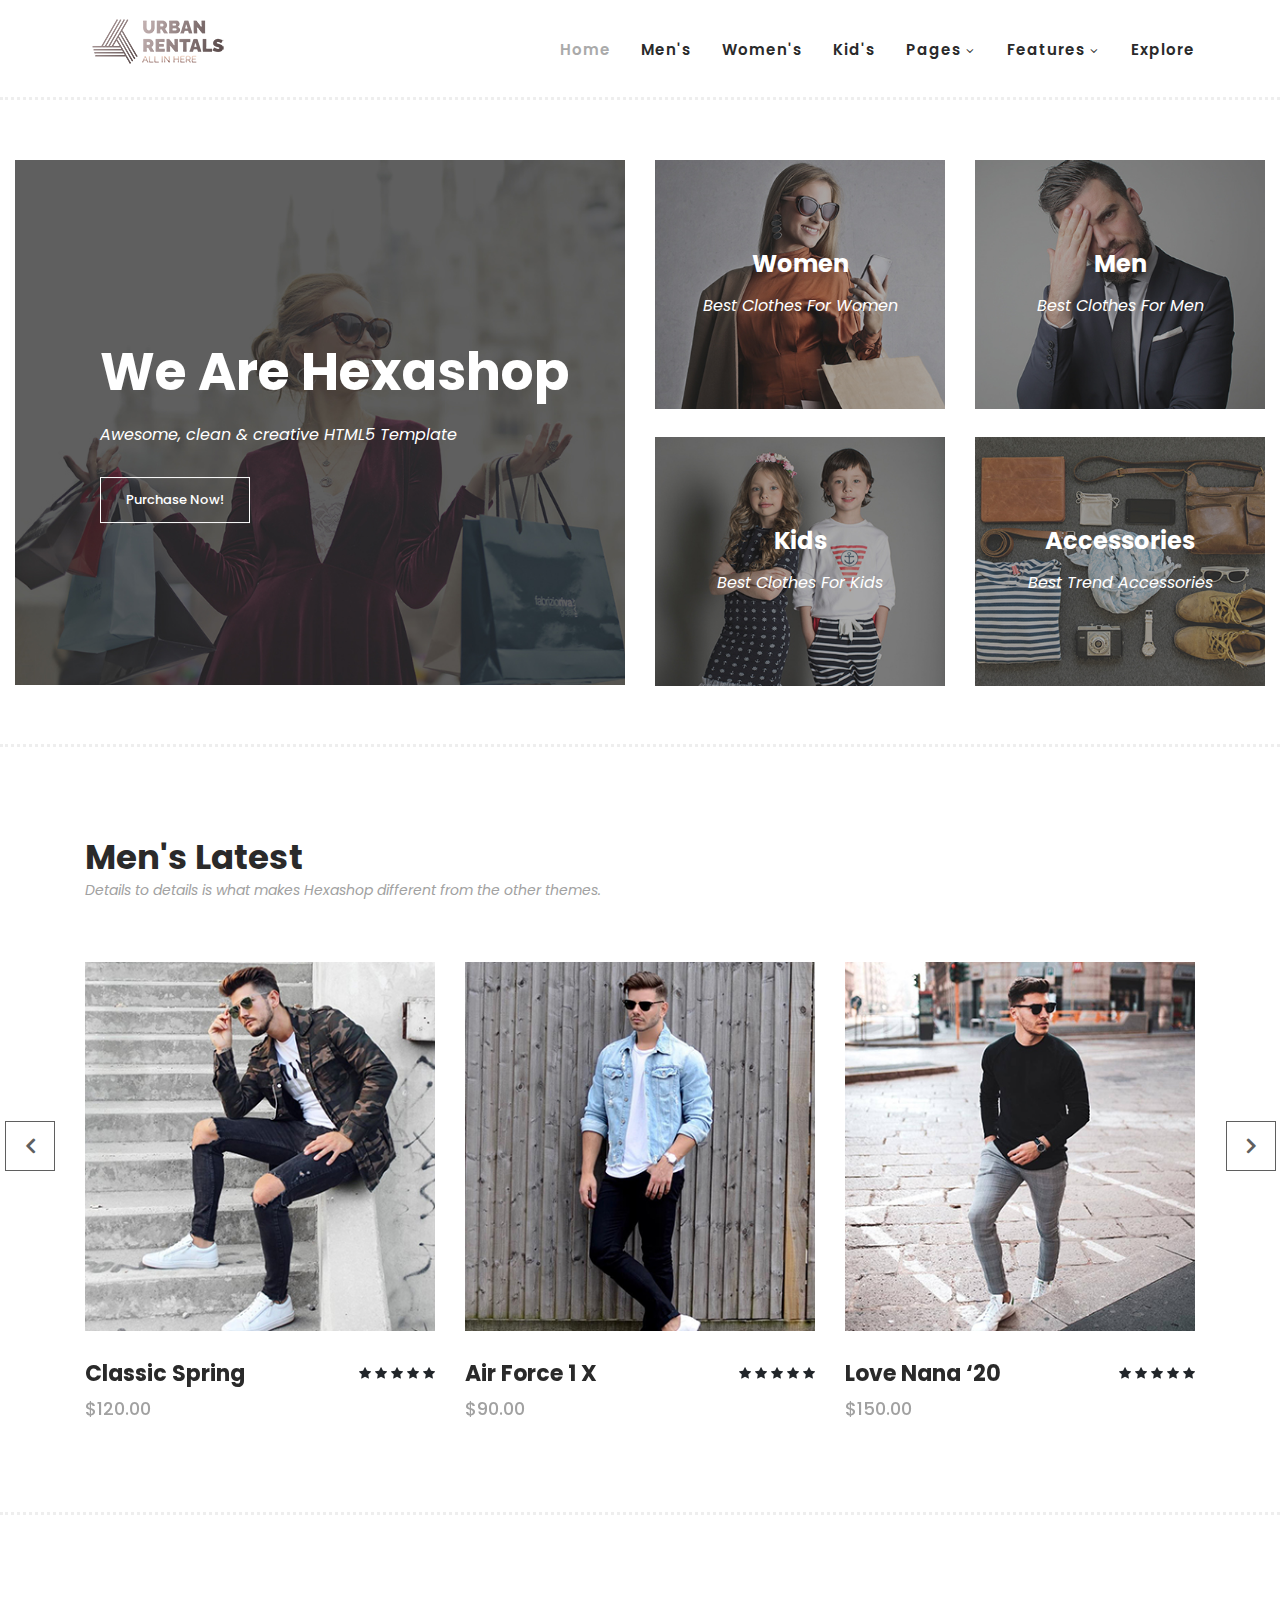
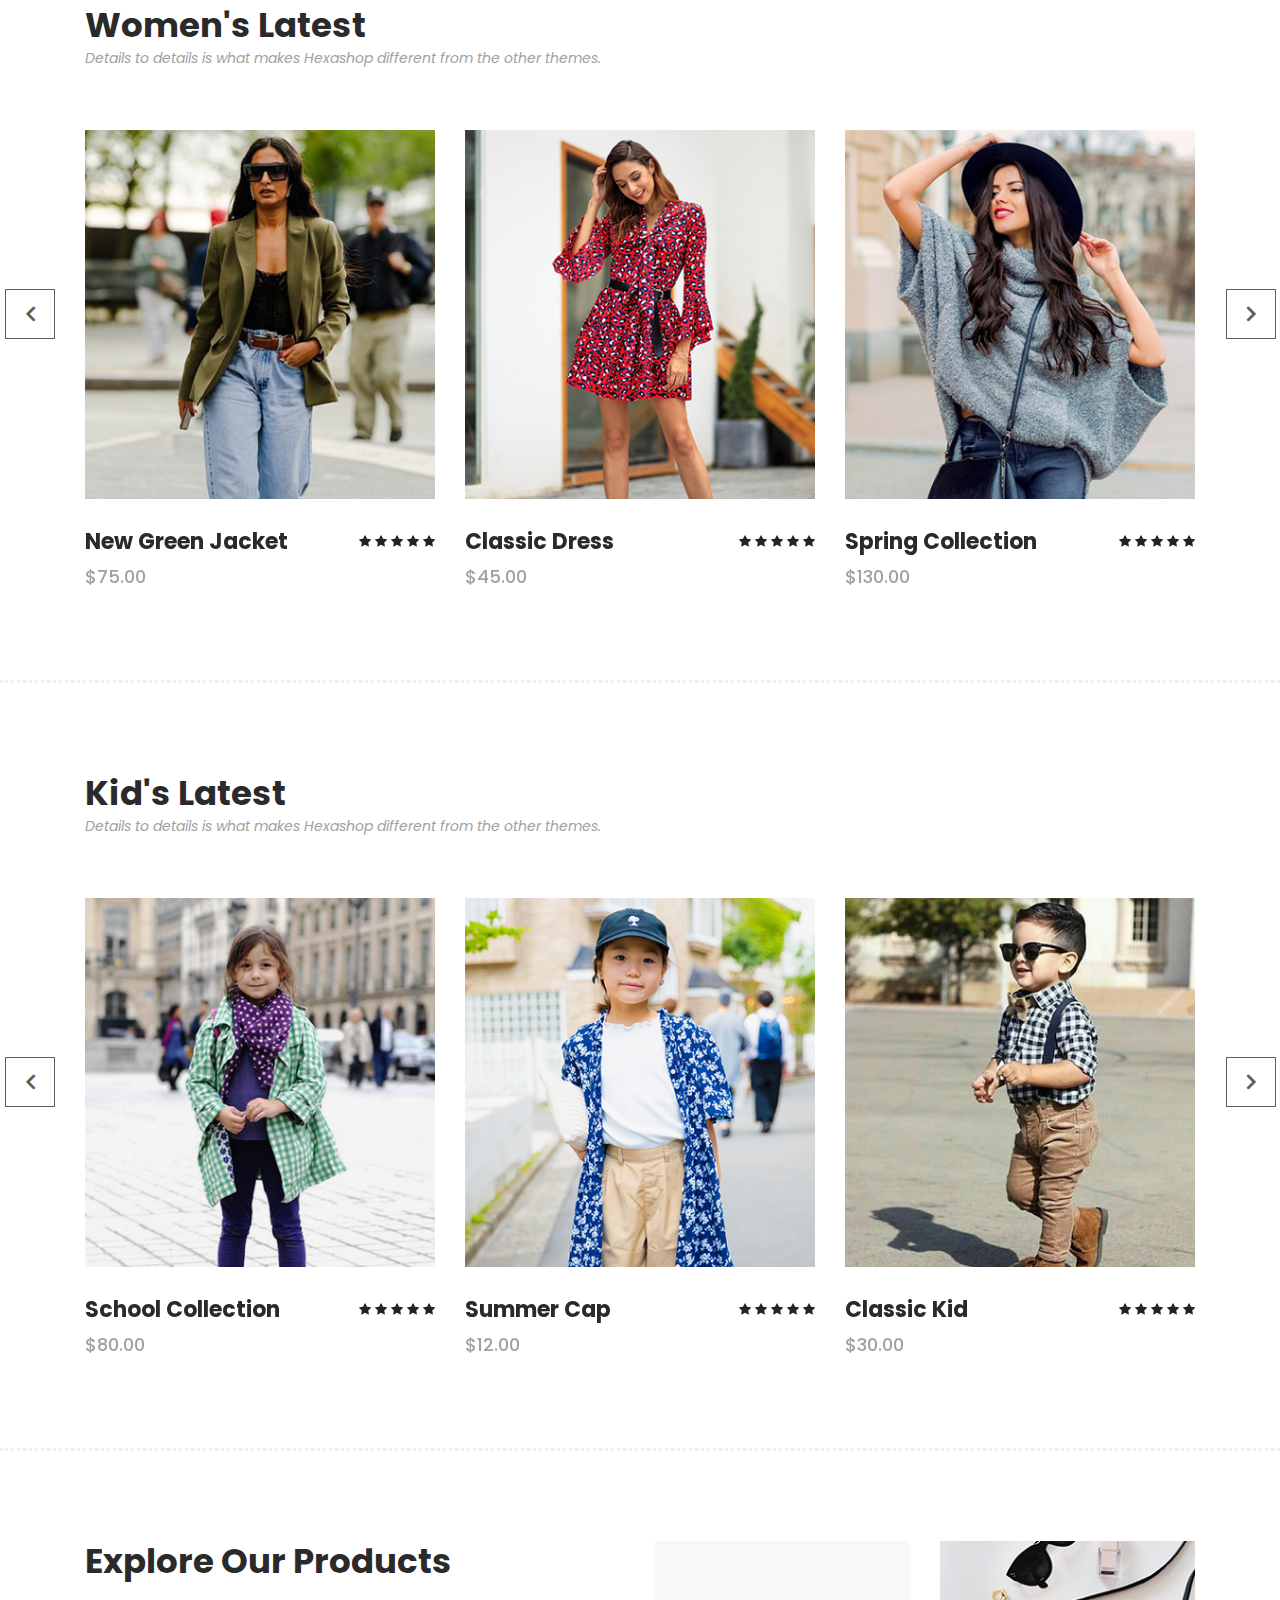
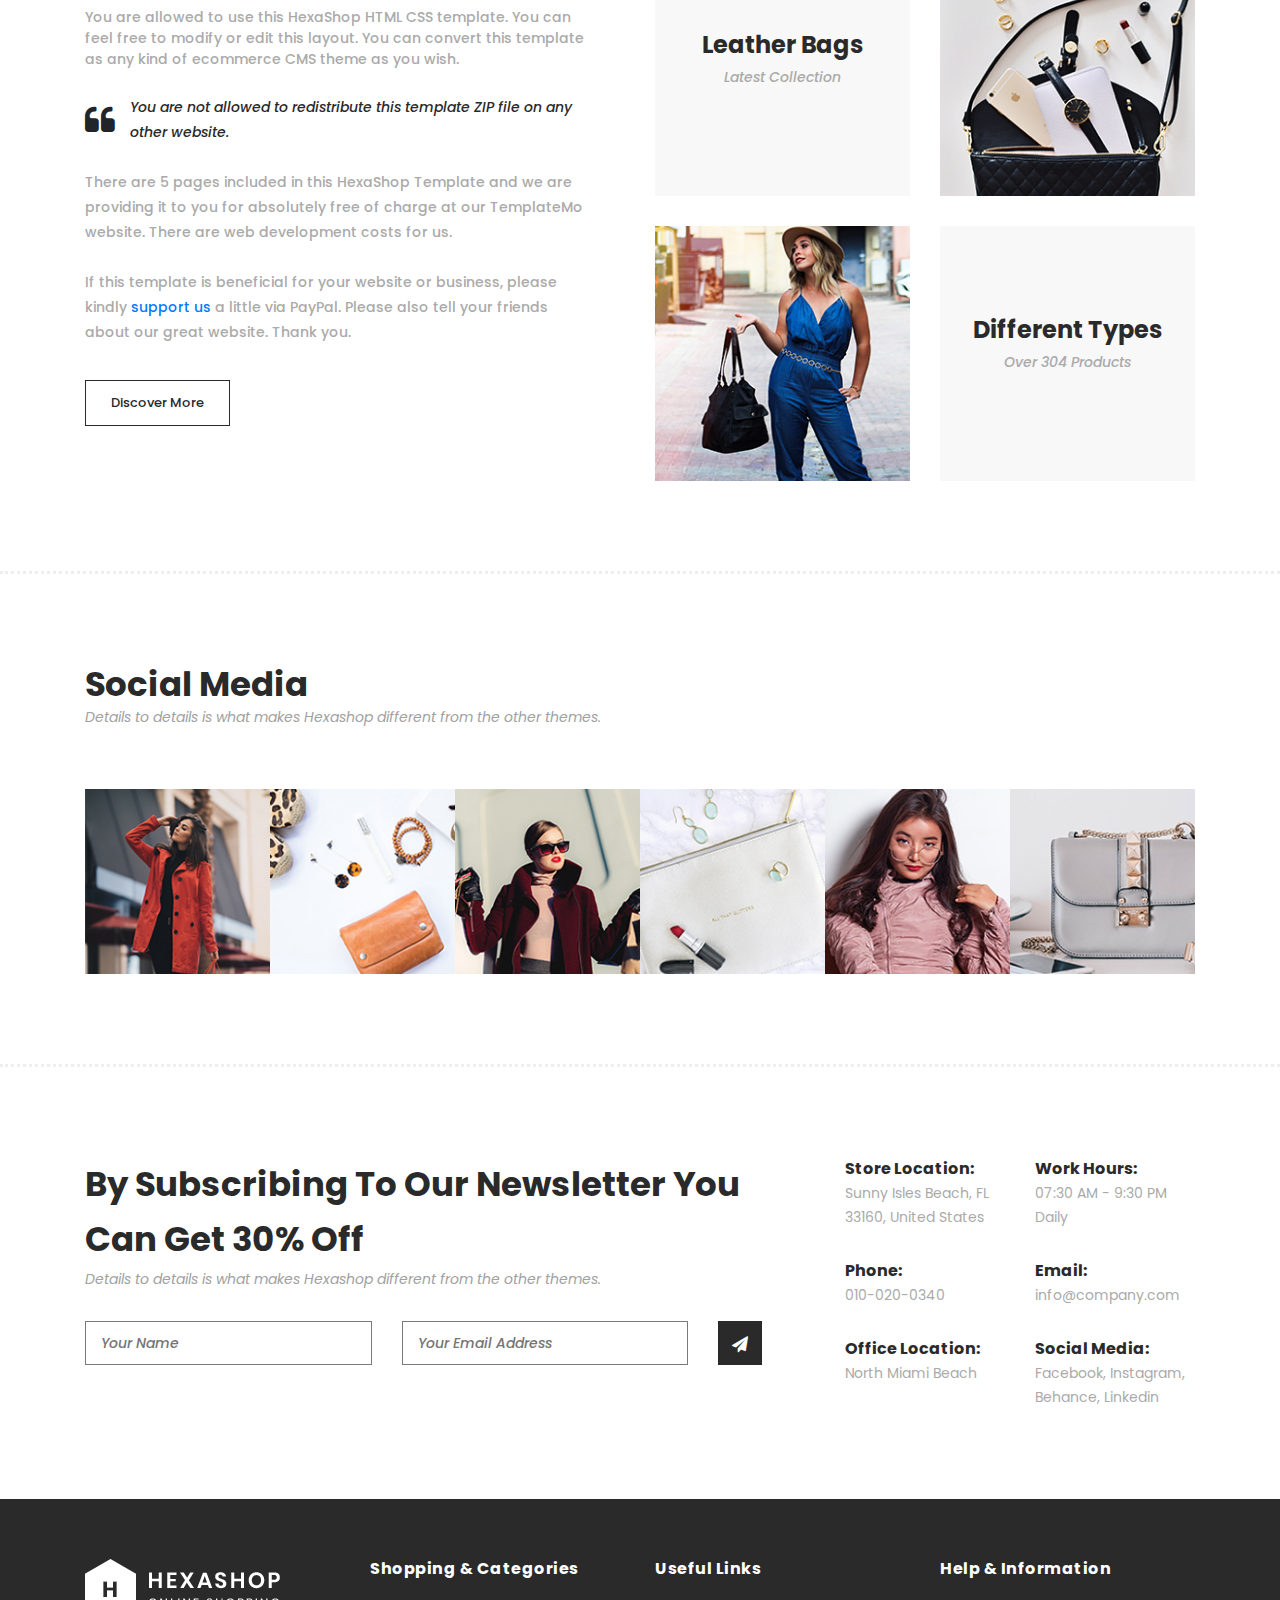
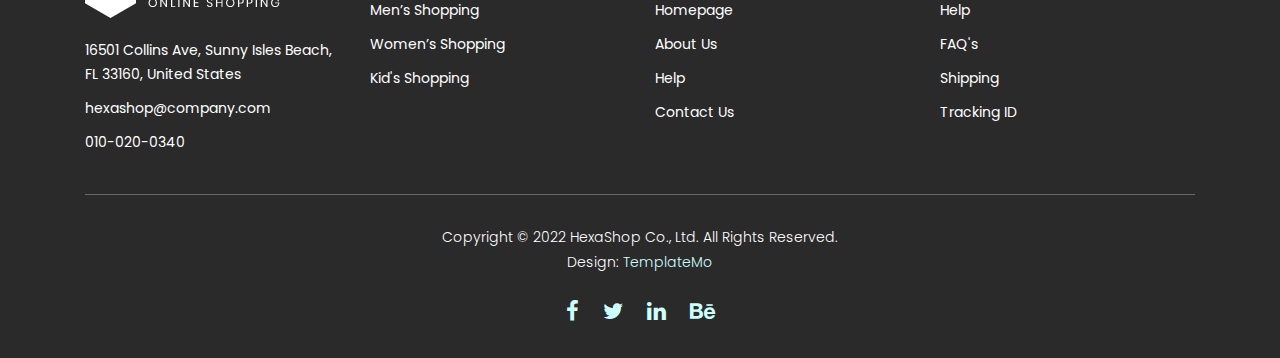
==== index.html @ 7f89513f "new file:   .vscode/settings.json 	new file:   about.html 	new file:   assets/css/bootstrap.min.css " ====
<!DOCTYPE html>
<html lang="en">

  <head>

    <meta charset="utf-8">
    <meta name="viewport" content="width=device-width, initial-scale=1, shrink-to-fit=no">
    <meta name="description" content="">
    <meta name="author" content="">
    <link href="https://fonts.googleapis.com/css?family=Poppins:100,200,300,400,500,600,700,800,900&display=swap" rel="stylesheet">

    <title>Hexashop Ecommerce HTML CSS Template</title>


    <!-- Additional CSS Files -->
    <link rel="stylesheet" type="text/css" href="assets/css/bootstrap.min.css">

    <link rel="stylesheet" type="text/css" href="assets/css/font-awesome.css">

    <link rel="stylesheet" href="assets/css/templatemo-hexashop.css">

    <link rel="stylesheet" href="assets/css/owl-carousel.css">

    <link rel="stylesheet" href="assets/css/lightbox.css">
<!--

TemplateMo 571 Hexashop

https://templatemo.com/tm-571-hexashop

-->
    </head>
    
    <body>
    
    <!-- ***** Preloader Start ***** -->
    <div id="preloader">
        <div class="jumper">
            <div></div>
            <div></div>
            <div></div>
        </div>
    </div>  
    <!-- ***** Preloader End ***** -->
    
    
    <!-- ***** Header Area Start ***** -->
    <header class="header-area header-sticky">
        <div class="container">
            <div class="row">
                <div class="col-12">
                    <nav class="main-nav">
                        <!-- ***** Logo Start ***** -->
                        <a href="index.html" class="logo">
                            <img src="assets/images/logo-png.png">
                        </a>
                        <!-- ***** Logo End ***** -->
                        <!-- ***** Menu Start ***** -->
                        <ul class="nav">
                            <li class="scroll-to-section"><a href="#top" class="active">Home</a></li>
                            <li class="scroll-to-section"><a href="#men">Men's</a></li>
                            <li class="scroll-to-section"><a href="#women">Women's</a></li>
                            <li class="scroll-to-section"><a href="#kids">Kid's</a></li>
                            <li class="submenu">
                                <a href="javascript:;">Pages</a>
                                <ul>
                                    <li><a href="about.html">About Us</a></li>
                                    <li><a href="products.html">Products</a></li>
                                    <li><a href="single-product.html">Single Product</a></li>
                                    <li><a href="contact.html">Contact Us</a></li>
                                </ul>
                            </li>
                            <li class="submenu">
                                <a href="javascript:;">Features</a>
                                <ul>
                                    <li><a href="#">Features Page 1</a></li>
                                    <li><a href="#">Features Page 2</a></li>
                                    <li><a href="#">Features Page 3</a></li>
                                    <li><a rel="nofollow" href="https://templatemo.com/page/4" target="_blank">Template Page 4</a></li>
                                </ul>
                            </li>
                            <li class="scroll-to-section"><a href="#explore">Explore</a></li>
                        </ul>        
                        <a class='menu-trigger'>
                            <span>Menu</span>
                        </a>
                        <!-- ***** Menu End ***** -->
                    </nav>
                </div>
            </div>
        </div>
    </header>
    <!-- ***** Header Area End ***** -->

    <!-- ***** Main Banner Area Start ***** -->
    <div class="main-banner" id="top">
        <div class="container-fluid">
            <div class="row">
                <div class="col-lg-6">
                    <div class="left-content">
                        <div class="thumb">
                            <div class="inner-content">
                                <h4>We Are Hexashop</h4>
                                <span>Awesome, clean &amp; creative HTML5 Template</span>
                                <div class="main-border-button">
                                    <a href="#">Purchase Now!</a>
                                </div>
                            </div>
                            <img src="assets/images/left-banner-image.jpg" alt="">
                        </div>
                    </div>
                </div>
                <div class="col-lg-6">
                    <div class="right-content">
                        <div class="row">
                            <div class="col-lg-6">
                                <div class="right-first-image">
                                    <div class="thumb">
                                        <div class="inner-content">
                                            <h4>Women</h4>
                                            <span>Best Clothes For Women</span>
                                        </div>
                                        <div class="hover-content">
                                            <div class="inner">
                                                <h4>Women</h4>
                                                <p>Lorem ipsum dolor sit amet, conservisii ctetur adipiscing elit incid.</p>
                                                <div class="main-border-button">
                                                    <a href="#">Discover More</a>
                                                </div>
                                            </div>
                                        </div>
                                        <img src="assets/images/baner-right-image-01.jpg">
                                    </div>
                                </div>
                            </div>
                            <div class="col-lg-6">
                                <div class="right-first-image">
                                    <div class="thumb">
                                        <div class="inner-content">
                                            <h4>Men</h4>
                                            <span>Best Clothes For Men</span>
                                        </div>
                                        <div class="hover-content">
                                            <div class="inner">
                                                <h4>Men</h4>
                                                <p>Lorem ipsum dolor sit amet, conservisii ctetur adipiscing elit incid.</p>
                                                <div class="main-border-button">
                                                    <a href="#">Discover More</a>
                                                </div>
                                            </div>
                                        </div>
                                        <img src="assets/images/baner-right-image-02.jpg">
                                    </div>
                                </div>
                            </div>
                            <div class="col-lg-6">
                                <div class="right-first-image">
                                    <div class="thumb">
                                        <div class="inner-content">
                                            <h4>Kids</h4>
                                            <span>Best Clothes For Kids</span>
                                        </div>
                                        <div class="hover-content">
                                            <div class="inner">
                                                <h4>Kids</h4>
                                                <p>Lorem ipsum dolor sit amet, conservisii ctetur adipiscing elit incid.</p>
                                                <div class="main-border-button">
                                                    <a href="#">Discover More</a>
                                                </div>
                                            </div>
                                        </div>
                                        <img src="assets/images/baner-right-image-03.jpg">
                                    </div>
                                </div>
                            </div>
                            <div class="col-lg-6">
                                <div class="right-first-image">
                                    <div class="thumb">
                                        <div class="inner-content">
                                            <h4>Accessories</h4>
                                            <span>Best Trend Accessories</span>
                                        </div>
                                        <div class="hover-content">
                                            <div class="inner">
                                                <h4>Accessories</h4>
                                                <p>Lorem ipsum dolor sit amet, conservisii ctetur adipiscing elit incid.</p>
                                                <div class="main-border-button">
                                                    <a href="#">Discover More</a>
                                                </div>
                                            </div>
                                        </div>
                                        <img src="assets/images/baner-right-image-04.jpg">
                                    </div>
                                </div>
                            </div>
                        </div>
                    </div>
                </div>
            </div>
        </div>
    </div>
    <!-- ***** Main Banner Area End ***** -->

    <!-- ***** Men Area Starts ***** -->
    <section class="section" id="men">
        <div class="container">
            <div class="row">
                <div class="col-lg-6">
                    <div class="section-heading">
                        <h2>Men's Latest</h2>
                        <span>Details to details is what makes Hexashop different from the other themes.</span>
                    </div>
                </div>
            </div>
        </div>
        <div class="container">
            <div class="row">
                <div class="col-lg-12">
                    <div class="men-item-carousel">
                        <div class="owl-men-item owl-carousel">
                            <div class="item">
                                <div class="thumb">
                                    <div class="hover-content">
                                        <ul>
                                            <li><a href="single-product.html"><i class="fa fa-eye"></i></a></li>
                                            <li><a href="single-product.html"><i class="fa fa-star"></i></a></li>
                                            <li><a href="single-product.html"><i class="fa fa-shopping-cart"></i></a></li>
                                        </ul>
                                    </div>
                                    <img src="assets/images/men-01.jpg" alt="">
                                </div>
                                <div class="down-content">
                                    <h4>Classic Spring</h4>
                                    <span>$120.00</span>
                                    <ul class="stars">
                                        <li><i class="fa fa-star"></i></li>
                                        <li><i class="fa fa-star"></i></li>
                                        <li><i class="fa fa-star"></i></li>
                                        <li><i class="fa fa-star"></i></li>
                                        <li><i class="fa fa-star"></i></li>
                                    </ul>
                                </div>
                            </div>
                            <div class="item">
                                <div class="thumb">
                                    <div class="hover-content">
                                        <ul>
                                            <li><a href="single-product.html"><i class="fa fa-eye"></i></a></li>
                                            <li><a href="single-product.html"><i class="fa fa-star"></i></a></li>
                                            <li><a href="single-product.html"><i class="fa fa-shopping-cart"></i></a></li>
                                        </ul>
                                    </div>
                                    <img src="assets/images/men-02.jpg" alt="">
                                </div>
                                <div class="down-content">
                                    <h4>Air Force 1 X</h4>
                                    <span>$90.00</span>
                                    <ul class="stars">
                                        <li><i class="fa fa-star"></i></li>
                                        <li><i class="fa fa-star"></i></li>
                                        <li><i class="fa fa-star"></i></li>
                                        <li><i class="fa fa-star"></i></li>
                                        <li><i class="fa fa-star"></i></li>
                                    </ul>
                                </div>
                            </div>
                            <div class="item">
                                <div class="thumb">
                                    <div class="hover-content">
                                        <ul>
                                            <li><a href="single-product.html"><i class="fa fa-eye"></i></a></li>
                                            <li><a href="single-product.html"><i class="fa fa-star"></i></a></li>
                                            <li><a href="single-product.html"><i class="fa fa-shopping-cart"></i></a></li>
                                        </ul>
                                    </div>
                                    <img src="assets/images/men-03.jpg" alt="">
                                </div>
                                <div class="down-content">
                                    <h4>Love Nana ‘20</h4>
                                    <span>$150.00</span>
                                    <ul class="stars">
                                        <li><i class="fa fa-star"></i></li>
                                        <li><i class="fa fa-star"></i></li>
                                        <li><i class="fa fa-star"></i></li>
                                        <li><i class="fa fa-star"></i></li>
                                        <li><i class="fa fa-star"></i></li>
                                    </ul>
                                </div>
                            </div>
                            <div class="item">
                                <div class="thumb">
                                    <div class="hover-content">
                                        <ul>
                                            <li><a href="single-product.html"><i class="fa fa-eye"></i></a></li>
                                            <li><a href="single-product.html"><i class="fa fa-star"></i></a></li>
                                            <li><a href="single-product.html"><i class="fa fa-shopping-cart"></i></a></li>
                                        </ul>
                                    </div>
                                    <img src="assets/images/men-01.jpg" alt="">
                                </div>
                                <div class="down-content">
                                    <h4>Classic Spring</h4>
                                    <span>$120.00</span>
                                    <ul class="stars">
                                        <li><i class="fa fa-star"></i></li>
                                        <li><i class="fa fa-star"></i></li>
                                        <li><i class="fa fa-star"></i></li>
                                        <li><i class="fa fa-star"></i></li>
                                        <li><i class="fa fa-star"></i></li>
                                    </ul>
                                </div>
                            </div>
                        </div>
                    </div>
                </div>
            </div>
        </div>
    </section>
    <!-- ***** Men Area Ends ***** -->

    <!-- ***** Women Area Starts ***** -->
    <section class="section" id="women">
        <div class="container">
            <div class="row">
                <div class="col-lg-6">
                    <div class="section-heading">
                        <h2>Women's Latest</h2>
                        <span>Details to details is what makes Hexashop different from the other themes.</span>
                    </div>
                </div>
            </div>
        </div>
        <div class="container">
            <div class="row">
                <div class="col-lg-12">
                    <div class="women-item-carousel">
                        <div class="owl-women-item owl-carousel">
                            <div class="item">
                                <div class="thumb">
                                    <div class="hover-content">
                                        <ul>
                                            <li><a href="single-product.html"><i class="fa fa-eye"></i></a></li>
                                            <li><a href="single-product.html"><i class="fa fa-star"></i></a></li>
                                            <li><a href="single-product.html"><i class="fa fa-shopping-cart"></i></a></li>
                                        </ul>
                                    </div>
                                    <img src="assets/images/women-01.jpg" alt="">
                                </div>
                                <div class="down-content">
                                    <h4>New Green Jacket</h4>
                                    <span>$75.00</span>
                                    <ul class="stars">
                                        <li><i class="fa fa-star"></i></li>
                                        <li><i class="fa fa-star"></i></li>
                                        <li><i class="fa fa-star"></i></li>
                                        <li><i class="fa fa-star"></i></li>
                                        <li><i class="fa fa-star"></i></li>
                                    </ul>
                                </div>
                            </div>
                            <div class="item">
                                <div class="thumb">
                                    <div class="hover-content">
                                        <ul>
                                            <li><a href="single-product.html"><i class="fa fa-eye"></i></a></li>
                                            <li><a href="single-product.html"><i class="fa fa-star"></i></a></li>
                                            <li><a href="single-product.html"><i class="fa fa-shopping-cart"></i></a></li>
                                        </ul>
                                    </div>
                                    <img src="assets/images/women-02.jpg" alt="">
                                </div>
                                <div class="down-content">
                                    <h4>Classic Dress</h4>
                                    <span>$45.00</span>
                                    <ul class="stars">
                                        <li><i class="fa fa-star"></i></li>
                                        <li><i class="fa fa-star"></i></li>
                                        <li><i class="fa fa-star"></i></li>
                                        <li><i class="fa fa-star"></i></li>
                                        <li><i class="fa fa-star"></i></li>
                                    </ul>
                                </div>
                            </div>
                            <div class="item">
                                <div class="thumb">
                                    <div class="hover-content">
                                        <ul>
                                            <li><a href="single-product.html"><i class="fa fa-eye"></i></a></li>
                                            <li><a href="single-product.html"><i class="fa fa-star"></i></a></li>
                                            <li><a href="single-product.html"><i class="fa fa-shopping-cart"></i></a></li>
                                        </ul>
                                    </div>
                                    <img src="assets/images/women-03.jpg" alt="">
                                </div>
                                <div class="down-content">
                                    <h4>Spring Collection</h4>
                                    <span>$130.00</span>
                                    <ul class="stars">
                                        <li><i class="fa fa-star"></i></li>
                                        <li><i class="fa fa-star"></i></li>
                                        <li><i class="fa fa-star"></i></li>
                                        <li><i class="fa fa-star"></i></li>
                                        <li><i class="fa fa-star"></i></li>
                                    </ul>
                                </div>
                            </div>
                            <div class="item">
                                <div class="thumb">
                                    <div class="hover-content">
                                        <ul>
                                            <li><a href="single-product.html"><i class="fa fa-eye"></i></a></li>
                                            <li><a href="single-product.html"><i class="fa fa-star"></i></a></li>
                                            <li><a href="single-product.html"><i class="fa fa-shopping-cart"></i></a></li>
                                        </ul>
                                    </div>
                                    <img src="assets/images/women-01.jpg" alt="">
                                </div>
                                <div class="down-content">
                                    <h4>Classic Spring</h4>
                                    <span>$120.00</span>
                                    <ul class="stars">
                                        <li><i class="fa fa-star"></i></li>
                                        <li><i class="fa fa-star"></i></li>
                                        <li><i class="fa fa-star"></i></li>
                                        <li><i class="fa fa-star"></i></li>
                                        <li><i class="fa fa-star"></i></li>
                                    </ul>
                                </div>
                            </div>
                        </div>
                    </div>
                </div>
            </div>
        </div>
    </section>
    <!-- ***** Women Area Ends ***** -->

    <!-- ***** Kids Area Starts ***** -->
    <section class="section" id="kids">
        <div class="container">
            <div class="row">
                <div class="col-lg-6">
                    <div class="section-heading">
                        <h2>Kid's Latest</h2>
                        <span>Details to details is what makes Hexashop different from the other themes.</span>
                    </div>
                </div>
            </div>
        </div>
        <div class="container">
            <div class="row">
                <div class="col-lg-12">
                    <div class="kid-item-carousel">
                        <div class="owl-kid-item owl-carousel">
                            <div class="item">
                                <div class="thumb">
                                    <div class="hover-content">
                                        <ul>
                                            <li><a href="single-product.html"><i class="fa fa-eye"></i></a></li>
                                            <li><a href="single-product.html"><i class="fa fa-star"></i></a></li>
                                            <li><a href="single-product.html"><i class="fa fa-shopping-cart"></i></a></li>
                                        </ul>
                                    </div>
                                    <img src="assets/images/kid-01.jpg" alt="">
                                </div>
                                <div class="down-content">
                                    <h4>School Collection</h4>
                                    <span>$80.00</span>
                                    <ul class="stars">
                                        <li><i class="fa fa-star"></i></li>
                                        <li><i class="fa fa-star"></i></li>
                                        <li><i class="fa fa-star"></i></li>
                                        <li><i class="fa fa-star"></i></li>
                                        <li><i class="fa fa-star"></i></li>
                                    </ul>
                                </div>
                            </div>
                            <div class="item">
                                <div class="thumb">
                                    <div class="hover-content">
                                        <ul>
                                            <li><a href="single-product.html"><i class="fa fa-eye"></i></a></li>
                                            <li><a href="single-product.html"><i class="fa fa-star"></i></a></li>
                                            <li><a href="single-product.html"><i class="fa fa-shopping-cart"></i></a></li>
                                        </ul>
                                    </div>
                                    <img src="assets/images/kid-02.jpg" alt="">
                                </div>
                                <div class="down-content">
                                    <h4>Summer Cap</h4>
                                    <span>$12.00</span>
                                    <ul class="stars">
                                        <li><i class="fa fa-star"></i></li>
                                        <li><i class="fa fa-star"></i></li>
                                        <li><i class="fa fa-star"></i></li>
                                        <li><i class="fa fa-star"></i></li>
                                        <li><i class="fa fa-star"></i></li>
                                    </ul>
                                </div>
                            </div>
                            <div class="item">
                                <div class="thumb">
                                    <div class="hover-content">
                                        <ul>
                                            <li><a href="single-product.html"><i class="fa fa-eye"></i></a></li>
                                            <li><a href="single-product.html"><i class="fa fa-star"></i></a></li>
                                            <li><a href="single-product.html"><i class="fa fa-shopping-cart"></i></a></li>
                                        </ul>
                                    </div>
                                    <img src="assets/images/kid-03.jpg" alt="">
                                </div>
                                <div class="down-content">
                                    <h4>Classic Kid</h4>
                                    <span>$30.00</span>
                                    <ul class="stars">
                                        <li><i class="fa fa-star"></i></li>
                                        <li><i class="fa fa-star"></i></li>
                                        <li><i class="fa fa-star"></i></li>
                                        <li><i class="fa fa-star"></i></li>
                                        <li><i class="fa fa-star"></i></li>
                                    </ul>
                                </div>
                            </div>
                            <div class="item">
                                <div class="thumb">
                                    <div class="hover-content">
                                        <ul>
                                            <li><a href="single-product.html"><i class="fa fa-eye"></i></a></li>
                                            <li><a href="single-product.html"><i class="fa fa-star"></i></a></li>
                                            <li><a href="single-product.html"><i class="fa fa-shopping-cart"></i></a></li>
                                        </ul>
                                    </div>
                                    <img src="assets/images/kid-01.jpg" alt="">
                                </div>
                                <div class="down-content">
                                    <h4>Classic Spring</h4>
                                    <span>$120.00</span>
                                    <ul class="stars">
                                        <li><i class="fa fa-star"></i></li>
                                        <li><i class="fa fa-star"></i></li>
                                        <li><i class="fa fa-star"></i></li>
                                        <li><i class="fa fa-star"></i></li>
                                        <li><i class="fa fa-star"></i></li>
                                    </ul>
                                </div>
                            </div>
                        </div>
                    </div>
                </div>
            </div>
        </div>
    </section>
    <!-- ***** Kids Area Ends ***** -->

    <!-- ***** Explore Area Starts ***** -->
    <section class="section" id="explore">
        <div class="container">
            <div class="row">
                <div class="col-lg-6">
                    <div class="left-content">
                        <h2>Explore Our Products</h2>
                        <span>You are allowed to use this HexaShop HTML CSS template. You can feel free to modify or edit this layout. You can convert this template as any kind of ecommerce CMS theme as you wish.</span>
                        <div class="quote">
                            <i class="fa fa-quote-left"></i><p>You are not allowed to redistribute this template ZIP file on any other website.</p>
                        </div>
                        <p>There are 5 pages included in this HexaShop Template and we are providing it to you for absolutely free of charge at our TemplateMo website. There are web development costs for us.</p>
                        <p>If this template is beneficial for your website or business, please kindly <a rel="nofollow" href="https://paypal.me/templatemo" target="_blank">support us</a> a little via PayPal. Please also tell your friends about our great website. Thank you.</p>
                        <div class="main-border-button">
                            <a href="products.html">Discover More</a>
                        </div>
                    </div>
                </div>
                <div class="col-lg-6">
                    <div class="right-content">
                        <div class="row">
                            <div class="col-lg-6">
                                <div class="leather">
                                    <h4>Leather Bags</h4>
                                    <span>Latest Collection</span>
                                </div>
                            </div>
                            <div class="col-lg-6">
                                <div class="first-image">
                                    <img src="assets/images/explore-image-01.jpg" alt="">
                                </div>
                            </div>
                            <div class="col-lg-6">
                                <div class="second-image">
                                    <img src="assets/images/explore-image-02.jpg" alt="">
                                </div>
                            </div>
                            <div class="col-lg-6">
                                <div class="types">
                                    <h4>Different Types</h4>
                                    <span>Over 304 Products</span>
                                </div>
                            </div>
                        </div>
                    </div>
                </div>
            </div>
        </div>
    </section>
    <!-- ***** Explore Area Ends ***** -->

    <!-- ***** Social Area Starts ***** -->
    <section class="section" id="social">
        <div class="container">
            <div class="row">
                <div class="col-lg-12">
                    <div class="section-heading">
                        <h2>Social Media</h2>
                        <span>Details to details is what makes Hexashop different from the other themes.</span>
                    </div>
                </div>
            </div>
        </div>
        <div class="container">
            <div class="row images">
                <div class="col-2">
                    <div class="thumb">
                        <div class="icon">
                            <a href="http://instagram.com">
                                <h6>Fashion</h6>
                                <i class="fa fa-instagram"></i>
                            </a>
                        </div>
                        <img src="assets/images/instagram-01.jpg" alt="">
                    </div>
                </div>
                <div class="col-2">
                    <div class="thumb">
                        <div class="icon">
                            <a href="http://instagram.com">
                                <h6>New</h6>
                                <i class="fa fa-instagram"></i>
                            </a>
                        </div>
                        <img src="assets/images/instagram-02.jpg" alt="">
                    </div>
                </div>
                <div class="col-2">
                    <div class="thumb">
                        <div class="icon">
                            <a href="http://instagram.com">
                                <h6>Brand</h6>
                                <i class="fa fa-instagram"></i>
                            </a>
                        </div>
                        <img src="assets/images/instagram-03.jpg" alt="">
                    </div>
                </div>
                <div class="col-2">
                    <div class="thumb">
                        <div class="icon">
                            <a href="http://instagram.com">
                                <h6>Makeup</h6>
                                <i class="fa fa-instagram"></i>
                            </a>
                        </div>
                        <img src="assets/images/instagram-04.jpg" alt="">
                    </div>
                </div>
                <div class="col-2">
                    <div class="thumb">
                        <div class="icon">
                            <a href="http://instagram.com">
                                <h6>Leather</h6>
                                <i class="fa fa-instagram"></i>
                            </a>
                        </div>
                        <img src="assets/images/instagram-05.jpg" alt="">
                    </div>
                </div>
                <div class="col-2">
                    <div class="thumb">
                        <div class="icon">
                            <a href="http://instagram.com">
                                <h6>Bag</h6>
                                <i class="fa fa-instagram"></i>
                            </a>
                        </div>
                        <img src="assets/images/instagram-06.jpg" alt="">
                    </div>
                </div>
            </div>
        </div>
    </section>
    <!-- ***** Social Area Ends ***** -->

    <!-- ***** Subscribe Area Starts ***** -->
    <div class="subscribe">
        <div class="container">
            <div class="row">
                <div class="col-lg-8">
                    <div class="section-heading">
                        <h2>By Subscribing To Our Newsletter You Can Get 30% Off</h2>
                        <span>Details to details is what makes Hexashop different from the other themes.</span>
                    </div>
                    <form id="subscribe" action="" method="get">
                        <div class="row">
                          <div class="col-lg-5">
                            <fieldset>
                              <input name="name" type="text" id="name" placeholder="Your Name" required="">
                            </fieldset>
                          </div>
                          <div class="col-lg-5">
                            <fieldset>
                              <input name="email" type="text" id="email" pattern="[^ @]*@[^ @]*" placeholder="Your Email Address" required="">
                            </fieldset>
                          </div>
                          <div class="col-lg-2">
                            <fieldset>
                              <button type="submit" id="form-submit" class="main-dark-button"><i class="fa fa-paper-plane"></i></button>
                            </fieldset>
                          </div>
                        </div>
                    </form>
                </div>
                <div class="col-lg-4">
                    <div class="row">
                        <div class="col-6">
                            <ul>
                                <li>Store Location:<br><span>Sunny Isles Beach, FL 33160, United States</span></li>
                                <li>Phone:<br><span>010-020-0340</span></li>
                                <li>Office Location:<br><span>North Miami Beach</span></li>
                            </ul>
                        </div>
                        <div class="col-6">
                            <ul>
                                <li>Work Hours:<br><span>07:30 AM - 9:30 PM Daily</span></li>
                                <li>Email:<br><span>info@company.com</span></li>
                                <li>Social Media:<br><span><a href="#">Facebook</a>, <a href="#">Instagram</a>, <a href="#">Behance</a>, <a href="#">Linkedin</a></span></li>
                            </ul>
                        </div>
                    </div>
                </div>
            </div>
        </div>
    </div>
    <!-- ***** Subscribe Area Ends ***** -->
    
    <!-- ***** Footer Start ***** -->
    <footer>
        <div class="container">
            <div class="row">
                <div class="col-lg-3">
                    <div class="first-item">
                        <div class="logo">
                            <img src="assets/images/white-logo.png" alt="hexashop ecommerce templatemo">
                        </div>
                        <ul>
                            <li><a href="#">16501 Collins Ave, Sunny Isles Beach, FL 33160, United States</a></li>
                            <li><a href="#">hexashop@company.com</a></li>
                            <li><a href="#">010-020-0340</a></li>
                        </ul>
                    </div>
                </div>
                <div class="col-lg-3">
                    <h4>Shopping &amp; Categories</h4>
                    <ul>
                        <li><a href="#">Men’s Shopping</a></li>
                        <li><a href="#">Women’s Shopping</a></li>
                        <li><a href="#">Kid's Shopping</a></li>
                    </ul>
                </div>
                <div class="col-lg-3">
                    <h4>Useful Links</h4>
                    <ul>
                        <li><a href="#">Homepage</a></li>
                        <li><a href="#">About Us</a></li>
                        <li><a href="#">Help</a></li>
                        <li><a href="#">Contact Us</a></li>
                    </ul>
                </div>
                <div class="col-lg-3">
                    <h4>Help &amp; Information</h4>
                    <ul>
                        <li><a href="#">Help</a></li>
                        <li><a href="#">FAQ's</a></li>
                        <li><a href="#">Shipping</a></li>
                        <li><a href="#">Tracking ID</a></li>
                    </ul>
                </div>
                <div class="col-lg-12">
                    <div class="under-footer">
                        <p>Copyright © 2022 HexaShop Co., Ltd. All Rights Reserved. 
                        
                        <br>Design: <a href="https://templatemo.com" target="_parent" title="free css templates">TemplateMo</a></p>
                        <ul>
                            <li><a href="#"><i class="fa fa-facebook"></i></a></li>
                            <li><a href="#"><i class="fa fa-twitter"></i></a></li>
                            <li><a href="#"><i class="fa fa-linkedin"></i></a></li>
                            <li><a href="#"><i class="fa fa-behance"></i></a></li>
                        </ul>
                    </div>
                </div>
            </div>
        </div>
    </footer>
    

    <!-- jQuery -->
    <script src="assets/js/jquery-2.1.0.min.js"></script>

    <!-- Bootstrap -->
    <script src="assets/js/popper.js"></script>
    <script src="assets/js/bootstrap.min.js"></script>

    <!-- Plugins -->
    <script src="assets/js/owl-carousel.js"></script>
    <script src="assets/js/accordions.js"></script>
    <script src="assets/js/datepicker.js"></script>
    <script src="assets/js/scrollreveal.min.js"></script>
    <script src="assets/js/waypoints.min.js"></script>
    <script src="assets/js/jquery.counterup.min.js"></script>
    <script src="assets/js/imgfix.min.js"></script> 
    <script src="assets/js/slick.js"></script> 
    <script src="assets/js/lightbox.js"></script> 
    <script src="assets/js/isotope.js"></script> 
    
    <!-- Global Init -->
    <script src="assets/js/custom.js"></script>

    <script>

        $(function() {
            var selectedClass = "";
            $("p").click(function(){
            selectedClass = $(this).attr("data-rel");
            $("#portfolio").fadeTo(50, 0.1);
                $("#portfolio div").not("."+selectedClass).fadeOut();
            setTimeout(function() {
              $("."+selectedClass).fadeIn();
              $("#portfolio").fadeTo(50, 1);
            }, 500);
                
            });
        });

    </script>

  </body>
</html>
---- assets/css/templatemo-hexashop.css ----
/*

TemplateMo 571 Hexashop

https://templatemo.com/tm-571-hexashop

*/

/* ---------------------------------------------
Table of contents
------------------------------------------------
01. font & reset css
02. reset
03. global styles
04. header
05. banner
06. features
07. testimonials
08. contact
09. footer
10. preloader
11. search
12. portfolio

--------------------------------------------- */
/* 
---------------------------------------------
font & reset css
--------------------------------------------- 
*/
@import url("https://fonts.googleapis.com/css?family=Poppins:100,200,300,400,500,600,700,800,900");
/* 
---------------------------------------------
reset
--------------------------------------------- 
*/
html, body, div, span, applet, object, iframe, h1, h2, h3, h4, h5, h6, p, blockquote, div
pre, a, abbr, acronym, address, big, cite, code, del, dfn, em, font, img, ins, kbd, q,
s, samp, small, strike, strong, sub, sup, tt, var, b, u, i, center, dl, dt, dd, ol, ul, li,
figure, header, nav, section, article, aside, footer, figcaption {
  margin: 0;
  padding: 0;
  border: 0;
  outline: 0;
}

.clearfix:after {
  content: ".";
  display: block;
  clear: both;
  visibility: hidden;
  line-height: 0;
  height: 0;
}

.clearfix {
  display: inline-block;
}

html[xmlns] .clearfix {
  display: block;
}

* html .clearfix {
  height: 1%;
}

ul, li {
  padding: 0;
  margin: 0;
  list-style: none;
}

header, nav, section, article, aside, footer, hgroup {
  display: block;
}

* {
  box-sizing: border-box;
}

html, body {
  font-family: 'Poppins', sans-serif;
  font-weight: 400;
  background-color: #fff;
  font-size: 16px;
  -ms-text-size-adjust: 100%;
  -webkit-font-smoothing: antialiased;
  -moz-osx-font-smoothing: grayscale;
}

a {
  text-decoration: none !important;
}

h1, h2, h3, h4, h5, h6 {
  margin-top: 0px;
  margin-bottom: 0px;
}

ul {
  margin-bottom: 0px;
}

p {
  font-size: 14px;
  line-height: 25px;
  color: #2a2a2a;
}

/* 
---------------------------------------------
global styles
--------------------------------------------- 
*/
html,
body {
  background: #fff;
  font-family: 'Poppins', sans-serif;
}

::selection {
  background: #2a2a2a;
  color: #fff;
}

::-moz-selection {
  background: #2a2a2a;
  color: #fff;
}

@media (max-width: 991px) {
  html, body {
    overflow-x: hidden;
  }
  .mobile-top-fix {
    margin-top: 30px;
    margin-bottom: 0px;
  }
  .mobile-bottom-fix {
    margin-bottom: 30px;
  }
  .mobile-bottom-fix-big {
    margin-bottom: 60px;
  }
}

.main-border-button a {
  font-size: 13px;
  color: #fff;
  border: 1px solid #fff;
  padding: 12px 25px;
  display: inline-block;
  font-weight: 500;
  transition: all .3s;
}

.main-border-button a:hover {
  background-color: #fff;
  color: #2a2a2a;
}

.main-white-button a {
  font-size: 13px;
  color: #2a2a2a;
  background-color: #fff;
  padding: 12px 25px;
  display: inline-block;
  border-radius: 3px;
  font-weight: 600;
  transition: all .3s;
}

.main-white-button a:hover {
  opacity: 0.9;
}

.main-text-button a {
  font-size: 13px;
  color: #fff;
  font-weight: 600;
  transition: all .3s;
}

.main-text-button a:hover {
  opacity: 0.9;
}

.section-heading h2 {
  font-size: 34px;
  font-weight: 700;
  color: #2a2a2a;
}

.section-heading span {
  font-size: 14px;
  color: #a1a1a1;
  font-style: italic;
  font-weight: 400;
}



/* 
---------------------------------------------
header
--------------------------------------------- 
*/

.background-header {
  border-bottom: none !important;
  background-color: #fff;
  height: 80px!important;
  position: fixed!important;
  top: 0px;
  left: 0px;
  right: 0px;
  box-shadow: 0px 0px 10px rgba(0,0,0,0.15)!important;
}

.background-header .logo,
.background-header .main-nav .nav li a {
  color: #1e1e1e!important;
}

.background-header .main-nav .nav li:hover a {
  color: #2a2a2a!important;
}

.background-header .nav li a.active {
  color: #2a2a2a!important;
}

.header-area {
  border-bottom: 3px dotted #eee;
  box-shadow: none;
  background-color: #fff;
  position: absolute;
  top: 0px;
  left: 0px;
  right: 0px;
  z-index: 100;
  height: 100px;
  -webkit-transition: all .5s ease 0s;
  -moz-transition: all .5s ease 0s;
  -o-transition: all .5s ease 0s;
  transition: all .5s ease 0s;
}

.header-area .main-nav {
  min-height: 80px;
  background: transparent;
}

.header-area .main-nav .logo {
  line-height: 80px;
  color: #fff;
  font-size: 28px;
  font-weight: 700;
  text-transform: uppercase;
  letter-spacing: 2px;
  float: left;
  -webkit-transition: all 0.3s ease 0s;
  -moz-transition: all 0.3s ease 0s;
  -o-transition: all 0.3s ease 0s;
  transition: all 0.3s ease 0s;
}

.background-header .main-nav .logo {
  line-height: 75px;
}

.background-header .nav {
  margin-top: 20px !important;
}

.header-area .main-nav .nav {
  float: right;
  margin-top: 30px;
  margin-right: 0px;
  background-color: transparent;
  -webkit-transition: all 0.3s ease 0s;
  -moz-transition: all 0.3s ease 0s;
  -o-transition: all 0.3s ease 0s;
  transition: all 0.3s ease 0s;
  position: relative;
  z-index: 999;
}

.header-area .main-nav .nav li {
  padding-left: 15px;
  padding-right: 15px;
}

.header-area .main-nav .nav li:last-child {
  padding-right: 0px;
}

.header-area .main-nav .nav li a {
  display: block;
  font-weight: 600;
  font-size: 15px;
  color: #2a2a2a;
  text-transform: capitalize;
  -webkit-transition: all 0.3s ease 0s;
  -moz-transition: all 0.3s ease 0s;
  -o-transition: all 0.3s ease 0s;
  transition: all 0.3s ease 0s;
  height: 40px;
  line-height: 40px;
  border: transparent;
  letter-spacing: 1px;
}

.header-area .main-nav .nav li a {
  color: #2a2a2a;
}

.header-area .main-nav .nav li:hover a,
.header-area .main-nav .nav li a.active {
  color: #aaa!important;
}

.background-header .main-nav .nav li:hover a,
.background-header .main-nav .nav li a.active {
  color: #aaa!important;
  opacity: 1;
}

.header-area .main-nav .nav li.submenu {
  position: relative;
  padding-right: 30px;
}

.header-area .main-nav .nav li.submenu:after {
  font-family: FontAwesome;
  content: "\f107";
  font-size: 12px;
  color: #2a2a2a;
  position: absolute;
  right: 18px;
  top: 12px;
}

.background-header .main-nav .nav li.submenu:after {
  color: #2a2a2a;
}

.header-area .main-nav .nav li.submenu ul {
  position: absolute;
  width: 200px;
  box-shadow: 0 2px 28px 0 rgba(0, 0, 0, 0.06);
  overflow: hidden;
  top: 50px;
  opacity: 0;
  transform: translateY(+2em);
  visibility: hidden;
  z-index: -1;
  transition: all 0.3s ease-in-out 0s, visibility 0s linear 0.3s, z-index 0s linear 0.01s;
}

.header-area .main-nav .nav li.submenu ul li {
  margin-left: 0px;
  padding-left: 0px;
  padding-right: 0px;
}

.header-area .main-nav .nav li.submenu ul li a {
  opacity: 1;
  display: block;
  background: #f7f7f7;
  color: #2a2a2a!important;
  padding-left: 20px;
  height: 40px;
  line-height: 40px;
  -webkit-transition: all 0.3s ease 0s;
  -moz-transition: all 0.3s ease 0s;
  -o-transition: all 0.3s ease 0s;
  transition: all 0.3s ease 0s;
  position: relative;
  font-size: 13px;
  font-weight: 400;
  border-bottom: 1px solid #eee;
}

.header-area .main-nav .nav li.submenu ul li a:hover {
  background: #fff;
  color: #aaa!important;
  padding-left: 25px;
}

.header-area .main-nav .nav li.submenu ul li a:hover:before {
  width: 3px;
}

.header-area .main-nav .nav li.submenu:hover ul {
  visibility: visible;
  opacity: 1;
  z-index: 1;
  transform: translateY(0%);
  transition-delay: 0s, 0s, 0.3s;
}

.header-area .main-nav .menu-trigger {
  cursor: pointer;
  display: block;
  position: absolute;
  top: 33px;
  width: 32px;
  height: 40px;
  text-indent: -9999em;
  z-index: 99;
  right: 40px;
  display: none;
}

.background-header .main-nav .menu-trigger {
  top: 23px;
}

.header-area .main-nav .menu-trigger span,
.header-area .main-nav .menu-trigger span:before,
.header-area .main-nav .menu-trigger span:after {
  -moz-transition: all 0.4s;
  -o-transition: all 0.4s;
  -webkit-transition: all 0.4s;
  transition: all 0.4s;
  background-color: #1e1e1e;
  display: block;
  position: absolute;
  width: 30px;
  height: 2px;
  left: 0;
}

.background-header .main-nav .menu-trigger span,
.background-header .main-nav .menu-trigger span:before,
.background-header .main-nav .menu-trigger span:after {
  background-color: #1e1e1e;
}

.header-area .main-nav .menu-trigger span:before,
.header-area .main-nav .menu-trigger span:after {
  -moz-transition: all 0.4s;
  -o-transition: all 0.4s;
  -webkit-transition: all 0.4s;
  transition: all 0.4s;
  background-color: #1e1e1e;
  display: block;
  position: absolute;
  width: 30px;
  height: 2px;
  left: 0;
  width: 75%;
}

.background-header .main-nav .menu-trigger span:before,
.background-header .main-nav .menu-trigger span:after {
  background-color: #1e1e1e;
}

.header-area .main-nav .menu-trigger span:before,
.header-area .main-nav .menu-trigger span:after {
  content: "";
}

.header-area .main-nav .menu-trigger span {
  top: 16px;
}

.header-area .main-nav .menu-trigger span:before {
  -moz-transform-origin: 33% 100%;
  -ms-transform-origin: 33% 100%;
  -webkit-transform-origin: 33% 100%;
  transform-origin: 33% 100%;
  top: -10px;
  z-index: 10;
}

.header-area .main-nav .menu-trigger span:after {
  -moz-transform-origin: 33% 0;
  -ms-transform-origin: 33% 0;
  -webkit-transform-origin: 33% 0;
  transform-origin: 33% 0;
  top: 10px;
}

.header-area .main-nav .menu-trigger.active span,
.header-area .main-nav .menu-trigger.active span:before,
.header-area .main-nav .menu-trigger.active span:after {
  background-color: transparent;
  width: 100%;
}

.header-area .main-nav .menu-trigger.active span:before {
  -moz-transform: translateY(6px) translateX(1px) rotate(45deg);
  -ms-transform: translateY(6px) translateX(1px) rotate(45deg);
  -webkit-transform: translateY(6px) translateX(1px) rotate(45deg);
  transform: translateY(6px) translateX(1px) rotate(45deg);
  background-color: #1e1e1e;
}

.background-header .main-nav .menu-trigger.active span:before {
  background-color: #1e1e1e;
}

.header-area .main-nav .menu-trigger.active span:after {
  -moz-transform: translateY(-6px) translateX(1px) rotate(-45deg);
  -ms-transform: translateY(-6px) translateX(1px) rotate(-45deg);
  -webkit-transform: translateY(-6px) translateX(1px) rotate(-45deg);
  transform: translateY(-6px) translateX(1px) rotate(-45deg);
  background-color: #1e1e1e;
}

.background-header .main-nav .menu-trigger.active span:after {
  background-color: #1e1e1e;
}

.header-area.header-sticky {
  min-height: 80px;
}

.header-area .nav {
  margin-top: 30px;
}

.header-area.header-sticky .nav li a.active {
  color: #aaa;
}

@media (max-width: 1200px) {
  .header-area .main-nav .nav li {
    padding-left: 12px;
    padding-right: 12px;
  }
  .header-area .main-nav:before {
    display: none;
  }
}

@media (max-width: 767px) {
  .header-area .main-nav .logo {
    color: #1e1e1e;
  }
  .header-area.header-sticky .nav li a:hover,
  .header-area.header-sticky .nav li a.active {
    color: #aaa!important;
    opacity: 1;
  }
  .header-area.header-sticky .nav li.search-icon a {
    width: 100%;
  }
  .header-area {
    background-color: #f7f7f7;
    padding: 0px 15px;
    height: 100px;
    box-shadow: none;
    text-align: center;
  }
  .header-area .container {
    padding: 0px;
  }
  .header-area .logo {
    margin-left: 30px;
  }
  .header-area .menu-trigger {
    display: block !important;
  }
  .header-area .main-nav {
    overflow: hidden;
  }
  .header-area .main-nav .nav {
    float: none;
    width: 100%;
    display: none;
    -webkit-transition: all 0s ease 0s;
    -moz-transition: all 0s ease 0s;
    -o-transition: all 0s ease 0s;
    transition: all 0s ease 0s;
    margin-left: 0px;
  }
  .header-area .main-nav .nav li:first-child {
    border-top: 1px solid #eee;
  }
  .header-area.header-sticky .nav {
    margin-top: 100px !important;
  }
  .header-area .main-nav .nav li {
    width: 100%;
    background: #fff;
    border-bottom: 1px solid #eee;
    padding-left: 0px !important;
    padding-right: 0px !important;
  }
  .header-area .main-nav .nav li a {
    height: 50px !important;
    line-height: 50px !important;
    padding: 0px !important;
    border: none !important;
    background: #f7f7f7 !important;
    color: #191a20 !important;
  }
  .header-area .main-nav .nav li a:hover {
    background: #eee !important;
    color: #aaa!important;
  }
  .header-area .main-nav .nav li.submenu ul {
    position: relative;
    visibility: inherit;
    opacity: 1;
    z-index: 1;
    transform: translateY(0%);
    transition-delay: 0s, 0s, 0.3s;
    top: 0px;
    width: 100%;
    box-shadow: none;
    height: 0px;
  }
  .header-area .main-nav .nav li.submenu ul li a {
    font-size: 12px;
    font-weight: 400;
  }
  .header-area .main-nav .nav li.submenu ul li a:hover:before {
    width: 0px;
  }
  .header-area .main-nav .nav li.submenu ul.active {
    height: auto !important;
  }
  .header-area .main-nav .nav li.submenu:after {
    color: #3B566E;
    right: 25px;
    font-size: 14px;
    top: 15px;
  }
  .header-area .main-nav .nav li.submenu:hover ul, .header-area .main-nav .nav li.submenu:focus ul {
    height: 0px;
  }
}

@media (min-width: 767px) {
  .header-area .main-nav .nav {
    display: flex !important;
  }
}


/* 
---------------------------------------------
banner
--------------------------------------------- 
*/

.main-banner {
  border-bottom: 3px dotted #eee;
  padding-top: 160px;
  padding-bottom: 30px;
}

.main-banner .left-content .thumb img {
  width: 100%;
  overflow: hidden;
}

.main-banner .left-content .inner-content {
  position: absolute;
  left: 100px;
  top: 50%;
  transform: translateY(-50%);
}

.main-banner .left-content .inner-content h4 {
  color: #fff;
  margin-top: -10px;
  font-size: 52px;
  font-weight: 700;
  margin-bottom: 20px;
}

.main-banner .left-content .inner-content span {
  font-size: 16px;
  color: #fff;
  font-weight: 400;
  font-style: italic;
  display: block;
  margin-bottom: 30px;
}

.main-banner .right-content .right-first-image {
  margin-bottom: 28.5px;
}

.main-banner .right-content .right-first-image .thumb {
  position: relative;
  text-align: center;
}

.main-banner .right-content .right-first-image .thumb img {
  width: 100%;
  overflow: hidden;
}

.main-banner .right-content .right-first-image .thumb .inner-content {
  position: absolute;
  top: 50%;
  transform: translateY(-50%);
  width: 100%;
  text-align: center;
}

.main-banner .right-content .right-first-image .thumb .inner-content h4 {
  color: #fff;
  font-size: 24px;
  font-weight: 700;
  margin-bottom: 15px;
}

.main-banner .right-content .right-first-image .thumb .inner-content span {
  font-size: 16px;
  color: #fff;
  font-style: italic;
}

.main-banner .right-content .right-first-image .thumb .hover-content {
  position: absolute;
  top: 15px;
  right: 15px;
  left: 15px;
  bottom: 15px;
  text-align: center;
  background-color: rgba(42,42,42,.97);
  opacity: 0;
  visibility: hidden;
  transition: all 0.5s;
}

.main-banner .right-content .right-first-image .thumb:hover .hover-content {
  opacity: 1;
  visibility: visible;
}

.main-banner .right-content .right-first-image .thumb .hover-content .inner {
  position: absolute;
  top: 50%;
  left: 50%;
  transform: translate(-50%, -50%);
  width: 100%;
}

.main-banner .right-content .right-first-image .thumb .hover-content h4 {
  color: #fff;
  font-size: 24px;
  font-weight: 700;
  margin-bottom: 15px;
}

.main-banner .right-content .right-first-image .thumb .hover-content p {
  color: #fff;
  padding: 0px 20px;
  margin-bottom: 20px;
}



/*
---------------------------------------------
Men
---------------------------------------------
*/

#men {
  padding-top: 90px;
  padding-bottom: 90px;
  border-bottom: 3px dotted #eee;
}

#men .section-heading {
  margin-bottom: 60px;
}

#men .item .down-content {
  padding-top: 30px;
  position: relative;
  z-index: 3;
  background-color: #fff;
}

#men .item .down-content h4 {
  font-size: 22px;
  color: #2a2a2a;
  font-weight: 700;
  margin-bottom: 8px;
}

#men .item .down-content span {
  font-size: 18px;
  color: #a1a1a1;
  font-weight: 500;
  display: block;
}

#men .item .down-content ul.stars {
  position: absolute;
  right: 0;
  top: 30px;
}

#men .item .down-content ul.stars li {
  display: inline;
  font-size: 13px;
}

#men .item .thumb .hover-content {
  position: absolute;
  z-index: 2;
  text-align: center;
  bottom: -60px;
  width: 100%;
  opacity: 0;
  visibility: hidden;
  transition: all .5s;
}

#men .item .thumb:hover .hover-content {
  bottom: 30px;
  opacity: 1;
  visibility: visible;
}

#men .item .thumb {
  position: relative;
}

#men .item .thumb .hover-content ul li {
  display: inline;
  margin: 0px 10px;
}

#men .item .thumb .hover-content ul li a {
  width: 50px;
  height: 50px;
  text-align: center;
  line-height: 50px;
  display: inline-block;
  color: #2a2a2a;
  background-color: #fff;
}


#men .owl-nav {
  text-align: center;
  position: absolute;
  width: 100%;
  top: 40%;
  transform: translateY(-25px);
}

#men .owl-dots {
  display: none;
}
    
#men .owl-nav .owl-prev{
  position: absolute;
  left: -80px;
  outline: none;
}

#men .owl-nav .owl-prev span,
#men .owl-nav .owl-next span {
  opacity: 0;
}

#men .owl-nav .owl-prev:before {
  display: inline-block;
  font-family: 'FontAwesome';
  color: #2a2a2a;
  font-size: 25px;
  font-weight: 700;
  content: '\f104';
  width: 50px;
  height: 50px;
  background-color: transparent;
  line-height: 48px;
  border :1px solid #2a2a2a;
}

#men .owl-nav .owl-prev {
  opacity: 0.75;
  transition: all .5s;
}

#men .owl-nav .owl-prev:hover {
  opacity: 1;
}

#men .owl-nav .owl-next {
  opacity: 0.75;
  transition: all .5s;
}

#men .owl-nav .owl-next:hover {
  opacity: 1;
}

#men .owl-nav .owl-next{
  outline: none;
  position: absolute;
  right: -85px;
}

#men .owl-nav .owl-next:before {
  display: inline-block;
  font-family: 'FontAwesome';
  color: #2a2a2a;
  font-size: 25px;
  font-weight: 700;
  content: '\f105';
  width: 50px;
  height: 50px;
  background-color: transparent;
  line-height: 48px;
  border :1px solid #2a2a2a;
}


/*
---------------------------------------------
Women
---------------------------------------------
*/

#women {
  padding-top: 90px;
  padding-bottom: 90px;
  border-bottom: 3px dotted #eee;
}

#women .section-heading {
  margin-bottom: 60px;
}

#women .item .down-content {
  padding-top: 30px;
  position: relative;
  z-index: 3;
  background-color: #fff;
}

#women .item .down-content h4 {
  font-size: 22px;
  color: #2a2a2a;
  font-weight: 700;
  margin-bottom: 8px;
}

#women .item .down-content span {
  font-size: 18px;
  color: #a1a1a1;
  font-weight: 500;
  display: block;
}

#women .item .down-content ul.stars {
  position: absolute;
  right: 0;
  top: 30px;
}

#women .item .down-content ul.stars li {
  display: inline;
  font-size: 13px;
}

#women .item .thumb .hover-content {
  position: absolute;
  z-index: 2;
  text-align: center;
  bottom: -60px;
  width: 100%;
  opacity: 0;
  visibility: hidden;
  transition: all .5s;
}

#women .item .thumb:hover .hover-content {
  bottom: 30px;
  opacity: 1;
  visibility: visible;
}

#women .item .thumb {
  position: relative;
}

#women .item .thumb .hover-content ul li {
  display: inline;
  margin: 0px 10px;
}

#women .item .thumb .hover-content ul li a {
  width: 50px;
  height: 50px;
  text-align: center;
  line-height: 50px;
  display: inline-block;
  color: #2a2a2a;
  background-color: #fff;
}


#women .owl-nav {
  text-align: center;
  position: absolute;
  width: 100%;
  top: 40%;
  transform: translateY(-25px);
}

#women .owl-dots {
  display: none;
}
    
#women .owl-nav .owl-prev{
  position: absolute;
  left: -80px;
  outline: none;
}

#women .owl-nav .owl-prev span,
#women .owl-nav .owl-next span {
  opacity: 0;
}

#women .owl-nav .owl-prev:before {
  display: inline-block;
  font-family: 'FontAwesome';
  color: #2a2a2a;
  font-size: 25px;
  font-weight: 700;
  content: '\f104';
  width: 50px;
  height: 50px;
  background-color: transparent;
  line-height: 48px;
  border :1px solid #2a2a2a;
}

#women .owl-nav .owl-prev {
  opacity: 0.75;
  transition: all .5s;
}

#women .owl-nav .owl-prev:hover {
  opacity: 1;
}

#women .owl-nav .owl-next {
  opacity: 0.75;
  transition: all .5s;
}

#women .owl-nav .owl-next:hover {
  opacity: 1;
}

#women .owl-nav .owl-next{
  outline: none;
  position: absolute;
  right: -85px;
}

#women .owl-nav .owl-next:before {
  display: inline-block;
  font-family: 'FontAwesome';
  color: #2a2a2a;
  font-size: 25px;
  font-weight: 700;
  content: '\f105';
  width: 50px;
  height: 50px;
  background-color: transparent;
  line-height: 48px;
  border :1px solid #2a2a2a;
}

/*
---------------------------------------------
Kids
---------------------------------------------
*/

#kids {
  padding-top: 90px;
  padding-bottom: 90px;
  border-bottom: 3px dotted #eee;
}

#kids .section-heading {
  margin-bottom: 60px;
}

#kids .item .down-content {
  padding-top: 30px;
  position: relative;
  z-index: 3;
  background-color: #fff;
}

#kids .item .down-content h4 {
  font-size: 22px;
  color: #2a2a2a;
  font-weight: 700;
  margin-bottom: 8px;
}

#kids .item .down-content span {
  font-size: 18px;
  color: #a1a1a1;
  font-weight: 500;
  display: block;
}

#kids .item .down-content ul.stars {
  position: absolute;
  right: 0;
  top: 30px;
}

#kids .item .down-content ul.stars li {
  display: inline;
  font-size: 13px;
}

#kids .item .thumb .hover-content {
  position: absolute;
  z-index: 2;
  text-align: center;
  bottom: -60px;
  width: 100%;
  opacity: 0;
  visibility: hidden;
  transition: all .5s;
}

#kids .item .thumb:hover .hover-content {
  bottom: 30px;
  opacity: 1;
  visibility: visible;
}

#kids .item .thumb {
  position: relative;
}

#kids .item .thumb .hover-content ul li {
  display: inline;
  margin: 0px 10px;
}

#kids .item .thumb .hover-content ul li a {
  width: 50px;
  height: 50px;
  text-align: center;
  line-height: 50px;
  display: inline-block;
  color: #2a2a2a;
  background-color: #fff;
}


#kids .owl-nav {
  text-align: center;
  position: absolute;
  width: 100%;
  top: 40%;
  transform: translateY(-25px);
}

#kids .owl-dots {
  display: none;
}
    
#kids .owl-nav .owl-prev{
  position: absolute;
  left: -80px;
  outline: none;
}

#kids .owl-nav .owl-prev span,
#kids .owl-nav .owl-next span {
  opacity: 0;
}

#kids .owl-nav .owl-prev:before {
  display: inline-block;
  font-family: 'FontAwesome';
  color: #2a2a2a;
  font-size: 25px;
  font-weight: 700;
  content: '\f104';
  width: 50px;
  height: 50px;
  background-color: transparent;
  line-height: 48px;
  border :1px solid #2a2a2a;
}

#kids .owl-nav .owl-prev {
  opacity: 0.75;
  transition: all .5s;
}

#kids .owl-nav .owl-prev:hover {
  opacity: 1;
}

#kids .owl-nav .owl-next {
  opacity: 0.75;
  transition: all .5s;
}

#kids .owl-nav .owl-next:hover {
  opacity: 1;
}

#kids .owl-nav .owl-next{
  outline: none;
  position: absolute;
  right: -85px;
}

#kids .owl-nav .owl-next:before {
  display: inline-block;
  font-family: 'FontAwesome';
  color: #2a2a2a;
  font-size: 25px;
  font-weight: 700;
  content: '\f105';
  width: 50px;
  height: 50px;
  background-color: transparent;
  line-height: 48px;
  border :1px solid #2a2a2a;
}


/*
---------------------------------------------
Explore
---------------------------------------------
*/

#explore {
  padding-top: 90px;
  padding-bottom: 90px;
  border-bottom: 3px dotted #eee;
}

#explore .left-content {
  margin-right: 30px;
}

#explore .left-content h2 {
  font-size: 34px;
  font-weight: 700;
  color: #2a2a2a;
}

#explore .left-content span {
  font-size: 14px;
  color: #aaaaaa;
  font-weight: 500;
  display: block;
  margin-top: 25px;
}

#explore .left-content .quote {
  margin-top: 25px;
}

#explore .left-content .quote i {
  float: left;
  font-size: 32px;
  margin-right: 15px;
  margin-top: 10px;
}

#explore .left-content .quote p {
  font-style: italic;
  color: #2a2a2a;
  font-weight: 500;
}

#explore .left-content p {
  font-size: 14px;
  color: #aaaaaa;
  font-weight: 500;
  display: block;
  margin-top: 25px;
}

#explore .left-content .main-border-button a {
  color: #2a2a2a;
  border-color: #2a2a2a;
  margin-top: 35px;
}

#explore .left-content .main-border-button a:hover {
  background-color: #2a2a2a;
  color: #fff;
}

#explore img {
  width: 100%;
  overflow: hidden;
}

#explore .leather {
  margin-bottom: 30px;
}

#explore .first-image {
  margin-bottom: 30px;
}

#explore .leather,
#explore .types {
  min-height: 255px;
  background-color: #f8f8f8;
  text-align: center;
  width: 100%;
}

#explore .leather h4,
#explore .types h4 {
  font-size: 24px;
  font-weight: 700;
  color: #2a2a2a;
  padding-top: 90px;
  margin-bottom: 5px;
}

#explore .leather span,
#explore .types span {
  font-size: 14px;
  font-style: italic;
  color: #aaa;
  font-weight: 500;
}

/* 
---------------------------------------------
Social
--------------------------------------------- 
*/

#social {
  margin-top: 90px;
  padding-bottom: 90px;
  border-bottom: 3px dotted #eee;
}

#social .col-2 {
  padding-left: 0;
  padding-right: 0;
}

#social .images {
  margin-top: 60px;
  padding-left: 15px;
  padding-right: 15px;
}

#social .thumb {
  position: relative;
}

#social .thumb .icon {
  position: absolute;
  bottom: 0;
  left: 0;
  right: 0;
  top: 0;
  width: 100%;
  background-color: rgba(0,0,0,0.85);
  opacity: 0;
  visibility: hidden;
  transition: all .3s;
}

#social .thumb:hover .icon {
  opacity: 1;
  visibility: visible;
}

#social .thumb .icon h6 {
  color: #fff;
  position: absolute;
  font-size: 14px;
  bottom: 40px;
  font-weight: 400;
  left: 15px;
}

#social .thumb .icon i {
  color: #fff;
  position: absolute;
  bottom: 15px;
  left: 15px;
}

#social .thumb img {
  width: 100%;
  overflow: hidden;
}


/* 
---------------------------------------------
Subscribe
--------------------------------------------- 
*/

.subscribe {
  margin-top: 90px;
}

.subscribe .section-heading {
  margin-bottom: 30px;
}

.subscribe .section-heading h2 {
  line-height: 55px;
}

.subscribe form input {
  width: 100%;
  height: 44px;
  line-height: 44px;
  padding: 0px 15px;
  font-size: 14px;
  font-style: italic;
  font-weight: 500;
  color: #aaa;
  border-radius: 0px;
  border: 1px solid #7a7a7a;
  box-shadow: none;
}

.subscribe form input::focus {
  border-color: #2a2a2a;
  border-radius: 0px;
}

.subscribe form button {
  width: 44px;
  height: 44px;
  display: inline-block;
  text-align: center;
  line-height: 44px;
  background-color: #2a2a2a;
  box-shadow: none;
  border: 1px solid transparent;
  color: #fff;
  transition: all 0.3s;
}

.subscribe form button:hover {
  background-color: #fff;
  border: 1px solid #2a2a2a;
  color: #2a2a2a;
}

.subscribe ul li {
  margin-bottom: 30px;
  display: block;
}

.subscribe ul li {
  font-size: 16px;
  font-weight: 700;
  color: #2a2a2a;
}

.subscribe ul li span,
.subscribe ul li span a {
  font-size: 14px;
  font-weight: 400;
  color: #aaa;
}

.subscribe ul li span a:hover {
  color: #2a2a2a;
}


/* 
---------------------------------------------
footer
--------------------------------------------- 
*/

footer {
  margin-top: 60px;
  padding: 60px 0px 30px 0px;
  background-color: #2a2a2a;
}

footer .logo {
  margin-bottom: 20px;
}

footer ul li {
  display: block;
  margin-bottom: 10px;
}

footer ul li a {
  font-size: 14px;
  color: #fff;
  transition: all .3s;
}

footer ul li a:hover {
  color: #aaa;
}

footer h4 {
  letter-spacing: 0.5px;
  font-size: 16px;
  color: #fff;
  font-weight: 700;
  margin-bottom: 20px;
}

footer .under-footer {
  margin-top: 30px;
  padding-top: 30px;
  text-align: center;
  border-top: 1px solid rgba(250,250,250,0.3);
}

footer .under-footer ul {
  margin-top: 20px;
}

footer .under-footer ul li {
  display: inline-block;
  margin: 0px 10px;
}

footer .under-footer ul li a {
  font-size: 22px;
}

footer .under-footer p {
  color: #fff;
  font-size: 14px;
  font-weight: 300;
}

footer .under-footer a {
  color: #cff;
}

footer .under-footer a:hover {
  color: #c66;
}


/* 
---------------------------------------------
Products Page
--------------------------------------------- 
*/

.page-heading {
  margin-top: 160px;
  margin-bottom: 30px;
  background-image: url(../images/products-page-heading.jpg);
  background-position: center center;
  background-size: cover;
  background-repeat: no-repeat;
}

.page-heading .inner-content {
  padding: 150px 0px;
  text-align: center;
}

.page-heading .inner-content h2 {
  font-size: 52px;
  color: #fff;
  font-weight: 700;
  margin-bottom: 15px;
}

.page-heading .inner-content span {
  font-size: 16px;
  font-weight: 500;
  color: #fff;
  font-style: italic;
}

#products .section-heading {
  text-align: center;
  margin-bottom: 60px;
  margin-top: 80px;
}

#products .item {
  margin-bottom: 30px;
}

#products .item .thumb img {
  width: 100%;
  overflow: hidden;
}

#products .item .down-content {
  padding-top: 20px;
  position: relative;
  z-index: 3;
  background-color: #fff;
}

#products .item .down-content h4 {
  font-size: 22px;
  color: #2a2a2a;
  font-weight: 700;
  margin-bottom: 8px;
}

#products .item .down-content span {
  font-size: 18px;
  color: #a1a1a1;
  font-weight: 500;
  display: block;
}

#products .item .down-content ul.stars {
  position: absolute;
  right: 0;
  top: 20px;
}

#products .item .down-content ul.stars li {
  display: inline;
  font-size: 13px;
}

#products .item .thumb .hover-content {
  position: absolute;
  z-index: 2;
  text-align: center;
  bottom: -60px;
  width: 100%;
  opacity: 0;
  visibility: hidden;
  transition: all .5s;
}

#products .item .thumb:hover .hover-content {
  bottom: 30px;
  opacity: 1;
  visibility: visible;
}

#products .item .thumb {
  position: relative;
}

#products .item .thumb .hover-content ul li {
  display: inline;
  margin: 0px 10px;
}

#products .item .thumb .hover-content ul li a {
  width: 50px;
  height: 50px;
  text-align: center;
  line-height: 50px;
  display: inline-block;
  color: #2a2a2a;
  background-color: #fff;
}

#products .pagination {
  margin-top: 30px;
  margin-bottom: 40px;
}

#products .pagination ul {
  text-align: center;
  width: 100%;
}

#products .pagination ul li {
  display: inline;
  margin: 0px 5px;
}

#products .pagination ul li a {
  width: 44px;
  height: 44px;
  border: 1px solid #2a2a2a;
  display: inline-block;
  text-align: center;
  line-height: 44px;
  font-size: 14px;
  font-weight: 500;
  color: #2a2a2a;
}

#products .pagination ul li a:hover,
#products .pagination ul li.active a {
  background-color: #2a2a2a;
  color: #fff;
}



/* 
---------------------------------------------
Single Product Page
--------------------------------------------- 
*/

#product {
  margin-top: 80px;
}

#product .left-images img {
  width: 100%;
  overflow: hidden;
  margin-bottom: 30px;
}

#product .right-content {
  position: relative;
  z-index: 3;
  background-color: #fff;
}

#product .right-content h4 {
  font-size: 22px;
  color: #2a2a2a;
  font-weight: 700;
  margin-bottom: 0px;
}

#product .right-content span.price {
  font-size: 18px;
  color: #a1a1a1;
  font-weight: 500;
  display: block;
  margin-top: 5px;
  border-bottom: 1px solid #eee;
  padding-bottom: 20px;
}

#product .right-content ul.stars {
  position: absolute;
  right: 0;
  top: 0;
}

#product .right-content ul.stars li {
  display: inline;
  font-size: 13px;
}

#product .right-content span {
  font-size: 14px;
  color: #aaaaaa;
  font-weight: 500;
  display: block;
  margin-top: 25px;
}

#product .right-content .quote {
  margin-top: 25px;
}

#product .right-content .quote i {
  float: left;
  font-size: 32px;
  margin-right: 15px;
  margin-top: 10px;
}

#product .right-content .quote p {
  font-style: italic;
  color: #2a2a2a;
  font-weight: 500;
}

#product .right-content p {
  font-size: 14px;
  color: #aaaaaa;
  font-weight: 500;
  display: block;
  margin-top: 25px;
}

.quantity-content {
  margin-top: 30px;
  padding-top: 30px;
  border-top: 1px solid #eee;
  border-bottom: 1px solid #eee;
  width: 100%;
  padding-bottom: 30px;
  margin-bottom: 30px;
}

.quantity-content .left-content {
  float: left;
  margin-right: 30px;
}

.quantity-content .right-content {
  text-align: right;
}

.quantity-content .left-content h6 {
  padding-top: 7px;
  font-size: 20px;
  font-weight: 700;
  color: #aaa;
  position: relative;
  z-index: 11;
}

.total h4 {
  float: left;
  font-size: 20px;
  margin-top: 10px;
  color: #aaa!important;
}

.total .main-border-button {
  text-align: right;
}

.total .main-border-button a {
  border-color: #2a2a2a;
  color: #2a2a2a;
}

.total .main-border-button a:hover {
  color: #fff;
  background-color: #2a2a2a;
}

.quantity {
  display: inline-block; }
 
 .quantity .input-text.qty {
  width: 35px;
  height: 39px;
  padding: 0 5px;
  text-align: center;
  background-color: transparent;
  border: 1px solid #efefef;
 }
 
 .quantity.buttons_added {
  text-align: left;
  position: relative;
  white-space: nowrap;
  vertical-align: top; }
 
 .quantity.buttons_added input {
  display: inline-block;
  margin: 0;
  vertical-align: top;
  box-shadow: none;
 }
 
 .quantity.buttons_added .minus,
 .quantity.buttons_added .plus {
  padding: 7px 10px 8px;
  height: 39px;
  background-color: #ffffff;
  border: 1px solid #efefef;
  cursor:pointer;}
 
 .quantity.buttons_added .minus {
  border-right: 0; }
 
 .quantity.buttons_added .plus {
  border-left: 0; }
 
 .quantity.buttons_added .minus:hover,
 .quantity.buttons_added .plus:hover {
  background: #eeeeee; }
 
 .quantity input::-webkit-outer-spin-button,
 .quantity input::-webkit-inner-spin-button {
  -webkit-appearance: none;
  -moz-appearance: none;
  margin: 0; }
  
  .quantity.buttons_added .minus:focus,
 .quantity.buttons_added .plus:focus {
  outline: none; }



/* 
---------------------------------------------
About Us Page
--------------------------------------------- 
*/

.about-page-heading {
  margin-top: 160px;
  margin-bottom: 30px;
  background-image: url(../images/about-us-page-heading.jpg);
  background-position: center center;
  background-size: cover;
  background-repeat: no-repeat;
}

.about-us {
  margin-top: 80px;
}

.about-us .left-image img {
  width: 100%;
  overflow: hidden;
}

.about-us .right-content {
  margin-left: 30px;
}

.about-us .right-content h4 {
  font-size: 34px;
  font-weight: 700;
  color: #2a2a2a;
}

.about-us .right-content span {
  font-size: 14px;
  color: #aaaaaa;
  font-weight: 500;
  display: block;
  margin-top: 25px;
}

.about-us .right-content .quote {
  margin-top: 25px;
}

.about-us .right-content .quote i {
  float: left;
  font-size: 32px;
  margin-right: 15px;
  margin-top: 10px;
}

.about-us .right-content .quote p {
  font-style: italic;
  color: #2a2a2a;
  font-weight: 500;
}

.about-us .right-content p {
  font-size: 14px;
  color: #aaaaaa;
  font-weight: 500;
  display: block;
  margin-top: 25px;
}

.about-us .right-content ul {
  border-top: 3px dotted #eee;
  margin-top: 30px;
  padding-top: 30px;
}

.about-us .right-content ul li {
  display: inline-block;
  margin-right: 5px;
}

.about-us .right-content ul li a {
  width: 44px;
  height: 44px;
  background-color: #2a2a2a;
  color: #fff;
  display: inline-block;
  text-align: center;
  line-height: 44px;
  border-radius: 50%;
  transition: all .5s;
}

.about-us .right-content ul li a:hover {
  background-color: #eee;
  color: #2a2a2a;
}

.our-team {
  margin-top: 100px;
  padding-top: 90px;
  padding-bottom: 90px;
  border-top: 3px dotted #eee;
}

.our-team .section-heading {
  margin-bottom: 60px;
  text-align: center;
}

.our-team .section-heading h2 {
  margin-bottom: 10px;
}

.our-team .team-item .thumb {
  position: relative;
}

.our-team .team-item .thumb img {
  width: 100%;
  overflow: hidden;
}

.our-team .team-item .thumb .hover-effect {
  position: absolute;
  background-color: rgba(0,0,0,0.9);
  width: 100%;
  text-align: center;
  top: 0;
  bottom: 0;
  opacity: 0;
  visibility: hidden;
  transition: all .3s;
}

.our-team .team-item .thumb:hover .hover-effect {
  opacity: 1;
  visibility: visible;
}

.our-team .team-item .thumb .hover-effect .inner-content {
  position: absolute;
  top: 50%;
  text-align: center;
  width: 100%;
  transform: translateY(-22px);
}

.our-team .team-item .thumb .hover-effect .inner-content ul li {
  display: inline-block;
  margin: 0px 5px;
}

.our-team .team-item .thumb .hover-effect .inner-content ul li a {
  width: 44px;
  height: 44px;
  background-color: #fff;
  color: #2a2a2a;
  display: inline-block;
  text-align: center;
  line-height: 44px;
  border-radius: 50%;
  transition: all .3s;
}

.our-team .team-item .thumb .hover-effect .inner-content ul li a:hover {
  background-color: #2a2a2a;
  color: #fff;
}

.our-team .team-item .down-content {
  text-align: center;
  padding-top: 25px;
}

.our-team .team-item .down-content h4 {
  font-size: 24px;
  color: #2a2a2a;
  font-weight: 700;
  margin-bottom: 5px;
}

.our-team .team-item .down-content span {
  font-size: 14px;
  color: #a1a1a1;
  font-weight: 500;
  display: block;
  font-style: italic;
}

.our-services {
  padding-top: 90px;
  padding-bottom: 90px;
  border-top: 3px dotted #eee;
  border-bottom: 3px dotted #eee;
}

.our-services .section-heading {
  margin-bottom: 60px;
  text-align: center;
}

.our-services .section-heading h2 {
  margin-bottom: 10px;
}

.our-services .service-item {
  padding: 30px;
  box-shadow: 0px 0px 15px rgba(0,0,0,0.10);
  text-align: center;
}

.our-services .service-item img {
  width: 100%;
  overflow: hidden;
}

.our-services .service-item h4 {
  font-size: 24px;
  font-weight: 700;
  color: #2a2a2a;
  margin-bottom: 20px;
}

.our-services .service-item p {
  margin-bottom: 25px;
}



/* 
---------------------------------------------
contact Us Page
--------------------------------------------- 
*/

.contact-us {
  margin-top: 90px;
  border-bottom: 3px dotted #eee;
  padding-bottom: 90px;
}

.contact-us .section-heading {
  margin-bottom: 40px;
}

.contact-us #map {
  margin-right: 30px;
}

.contact-us form input {
  width: 100%;
  height: 44px;
  line-height: 44px;
  padding: 0px 15px;
  font-size: 14px;
  font-style: italic;
  font-weight: 500;
  color: #aaa;
  border-radius: 0px;
  border: 1px solid #7a7a7a;
  box-shadow: none;
}

.contact-us form input::focus {
  border-color: #2a2a2a;
  border-radius: 0px;
}

.contact-us form textarea {
  width: 100%;
  height: 140px;
  min-height: 120px;
  max-height: 200px;
  margin-top: 30px;
  margin-bottom: 25px;
  line-height: 44px;
  padding: 0px 15px;
  font-size: 14px;
  font-style: italic;
  font-weight: 500;
  color: #aaa;
  border-radius: 0px;
  border: 1px solid #7a7a7a;
  box-shadow: none;
}

.contact-us form textarea::focus {
  border-color: #2a2a2a;
  border-radius: 0px;
}

.contact-us form button {
  width: 44px;
  height: 44px;
  display: inline-block;
  text-align: center;
  line-height: 44px;
  background-color: #2a2a2a;
  box-shadow: none;
  border: 1px solid transparent;
  color: #fff;
  transition: all 0.3s;
}

.contact-us form button:hover {
  background-color: #fff;
  border: 1px solid #2a2a2a;
  color: #2a2a2a;
}


/* 
---------------------------------------------
responsive
--------------------------------------------- 
*/

@media (max-width: 1200px) {
  .main-banner .right-content .right-first-image .thumb .hover-content p {
    display: none;
  }
}

@media (max-width: 992px) {
  .main-banner .right-content .right-first-image .thumb .hover-content p {
    display: block;
  }
  .header-area .main-nav .nav li.submenu:after {
    right: 3px;
  }
  .header-area .main-nav .nav li.submenu {
    padding-right: 15px;
  }
  .header-area .main-nav .nav li {
    padding-right: 5px;
    padding-left: 5px;
  }
  .header-area .main-nav .nav li a {
    font-size: 14px;
    letter-spacing: 0px;
  }
  .main-banner .left-content {
    margin-bottom: 30px;
  }
  #explore .left-content {
    margin-bottom: 30px;
  }
  #explore .right-content .types {
    margin-top: 30px;
  }
  .subscribe input {
    margin-bottom: 15px;
  }
  .subscribe form {
    text-align: center;
    margin-bottom: 30px;
  }
  .about-us .right-content {
    margin-left: 0px;
    margin-top: 30px;
  }
  .our-team .team-item {
    margin-bottom: 30px;
  }
  .our-services .service-item {
    margin-bottom: 30px;
  }
  .contact-us #map {
    margin-right: 0px;
    margin-bottom: 30px;
  }
}

@media (max-width: 767px) {
  .main-banner .left-content .thumb .inner-content {
    left: 50%;
    top: 47.5%;
    transform: translate(-50%,-50%);
    text-align: center;
  }
  .subscribe form button {
    width: 100%;
  }
  footer {
    text-align: center;
  }
  footer h4 {
    margin-top: 30px;
  }
}





#preloader {
  overflow: hidden;
  background-color: #2a2a2a;
  left: 0;
  right: 0;
  top: 0;
  bottom: 0;
  position: fixed;
  z-index: 99999;
  color: #fff;
}

#preloader .jumper {
  left: 0;
  top: 0;
  right: 0;
  bottom: 0;
  display: block;
  position: absolute;
  margin: auto;
  width: 50px;
  height: 50px;
}

#preloader .jumper > div {
  background-color: #fff;
  width: 10px;
  height: 10px;
  border-radius: 100%;
  -webkit-animation-fill-mode: both;
  animation-fill-mode: both;
  position: absolute;
  opacity: 0;
  width: 50px;
  height: 50px;
  -webkit-animation: jumper 1s 0s linear infinite;
  animation: jumper 1s 0s linear infinite;
}

#preloader .jumper > div:nth-child(2) {
  -webkit-animation-delay: 0.33333s;
  animation-delay: 0.33333s;
}

#preloader .jumper > div:nth-child(3) {
  -webkit-animation-delay: 0.66666s;
  animation-delay: 0.66666s;
}

@-webkit-keyframes jumper {
  0% {
    opacity: 0;
    -webkit-transform: scale(0);
    transform: scale(0);
  }
  5% {
    opacity: 1;
  }
  100% {
    -webkit-transform: scale(1);
    transform: scale(1);
    opacity: 0;
  }
}

@keyframes jumper {
  0% {
    opacity: 0;
    -webkit-transform: scale(0);
    transform: scale(0);
  }
  5% {
    opacity: 1;
  }
  100% {
    opacity: 0;
  }
}
---- assets/css/owl-carousel.css ----
/**
 * Owl Carousel v2.3.4
 * Copyright 2013-2018 David Deutsch
 * Licensed under: SEE LICENSE IN https://github.com/OwlCarousel2/OwlCarousel2/blob/master/LICENSE
 */
/*
 *  Owl Carousel - Core
 */
.owl-carousel {
  display: none;
  width: 100%;
  -webkit-tap-highlight-color: transparent;
  /* position relative and z-index fix webkit rendering fonts issue */
  position: relative;
  z-index: 1; }
  .owl-carousel .owl-stage {
    position: relative;
    -ms-touch-action: pan-Y;
    touch-action: manipulation;
    -moz-backface-visibility: hidden;
    /* fix firefox animation glitch */ }
  .owl-carousel .owl-stage:after {
    content: ".";
    display: block;
    clear: both;
    visibility: hidden;
    line-height: 0;
    height: 0; }
  .owl-carousel .owl-stage-outer {
    position: relative;
    overflow: hidden;
    /* fix for flashing background */
    -webkit-transform: translate3d(0px, 0px, 0px); }
  .owl-carousel .owl-wrapper,
  .owl-carousel .owl-item {
    -webkit-backface-visibility: hidden;
    -moz-backface-visibility: hidden;
    -ms-backface-visibility: hidden;
    -webkit-transform: translate3d(0, 0, 0);
    -moz-transform: translate3d(0, 0, 0);
    -ms-transform: translate3d(0, 0, 0); }
  .owl-carousel .owl-item {
    position: relative;
    min-height: 1px;
    float: left;
    -webkit-backface-visibility: hidden;
    -webkit-tap-highlight-color: transparent;
    -webkit-touch-callout: none; }
  .owl-carousel .owl-item img {
    display: block;
    width: 100%; }
  .owl-carousel .owl-nav.disabled,
  .owl-carousel .owl-dots.disabled {
    display: none; }
  .owl-carousel .owl-nav .owl-prev,
  .owl-carousel .owl-nav .owl-next,
  .owl-carousel .owl-dot {
    cursor: pointer;
    -webkit-user-select: none;
    -khtml-user-select: none;
    -moz-user-select: none;
    -ms-user-select: none;
    user-select: none; }
  .owl-carousel .owl-nav button.owl-prev,
  .owl-carousel .owl-nav button.owl-next,
  .owl-carousel button.owl-dot {
    background: none;
    color: inherit;
    border: none;
    padding: 0 !important;
    font: inherit; }
  .owl-carousel.owl-loaded {
    display: block; }
  .owl-carousel.owl-loading {
    opacity: 0;
    display: block; }
  .owl-carousel.owl-hidden {
    opacity: 0; }
  .owl-carousel.owl-refresh .owl-item {
    visibility: hidden; }
  .owl-carousel.owl-drag .owl-item {
    -ms-touch-action: pan-y;
        touch-action: pan-y;
    -webkit-user-select: none;
    -moz-user-select: none;
    -ms-user-select: none;
    user-select: none; }
  .owl-carousel.owl-grab {
    cursor: move;
    cursor: grab; }
  .owl-carousel.owl-rtl {
    direction: rtl; }
  .owl-carousel.owl-rtl .owl-item {
    float: right; }

/* No Js */
.no-js .owl-carousel {
  display: block; }

/*
 *  Owl Carousel - Animate Plugin
 */
.owl-carousel .animated {
  animation-duration: 1000ms;
  animation-fill-mode: both; }

.owl-carousel .owl-animated-in {
  z-index: 0; }

.owl-carousel .owl-animated-out {
  z-index: 1; }

.owl-carousel .fadeOut {
  animation-name: fadeOut; }

@keyframes fadeOut {
  0% {
    opacity: 1; }
  100% {
    opacity: 0; } }

/*
 * 	Owl Carousel - Auto Height Plugin
 */
.owl-height {
  transition: height 500ms ease-in-out; }

/*
 * 	Owl Carousel - Lazy Load Plugin
 */
.owl-carousel .owl-item {
  /**
			This is introduced due to a bug in IE11 where lazy loading combined with autoheight plugin causes a wrong
			calculation of the height of the owl-item that breaks page layouts
		 */ }
  .owl-carousel .owl-item .owl-lazy {
    opacity: 0;
    transition: opacity 400ms ease; }
  .owl-carousel .owl-item .owl-lazy[src^=""], .owl-carousel .owl-item .owl-lazy:not([src]) {
    max-height: 0; }
  .owl-carousel .owl-item img.owl-lazy {
    transform-style: preserve-3d; }

/*
 * 	Owl Carousel - Video Plugin
 */
.owl-carousel .owl-video-wrapper {
  position: relative;
  height: 100%;
  background: #000; }

.owl-carousel .owl-video-play-icon {
  position: absolute;
  height: 80px;
  width: 80px;
  left: 50%;
  top: 50%;
  margin-left: -40px;
  margin-top: -40px;
  background: url("owl.video.play.png") no-repeat;
  cursor: pointer;
  z-index: 1;
  -webkit-backface-visibility: hidden;
  transition: transform 100ms ease; }

.owl-carousel .owl-video-play-icon:hover {
  -ms-transform: scale(1.3, 1.3);
      transform: scale(1.3, 1.3); }

.owl-carousel .owl-video-playing .owl-video-tn,
.owl-carousel .owl-video-playing .owl-video-play-icon {
  display: none; }

.owl-carousel .owl-video-tn {
  opacity: 0;
  height: 100%;
  background-position: center center;
  background-repeat: no-repeat;
  background-size: contain;
  transition: opacity 400ms ease; }

.owl-carousel .owl-video-frame {
  position: relative;
  z-index: 1;
  height: 100%;
  width: 100%; }
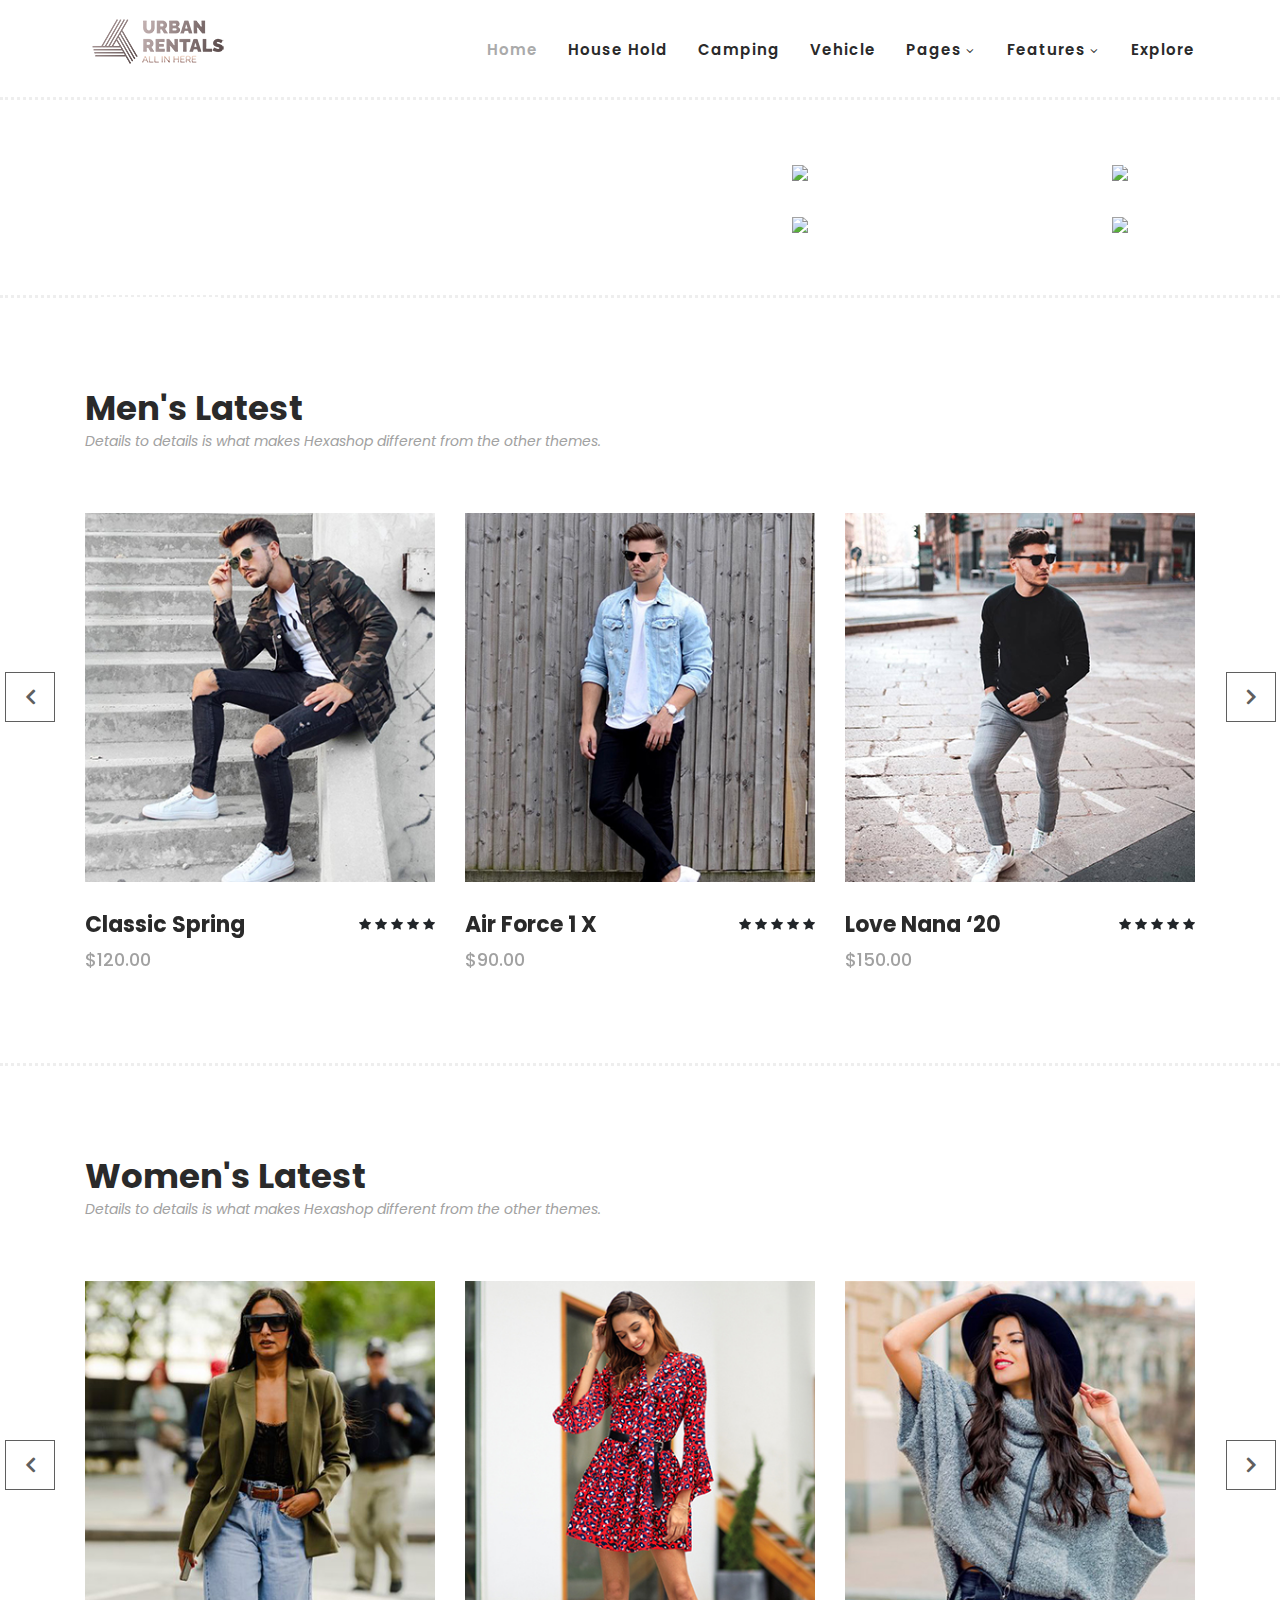
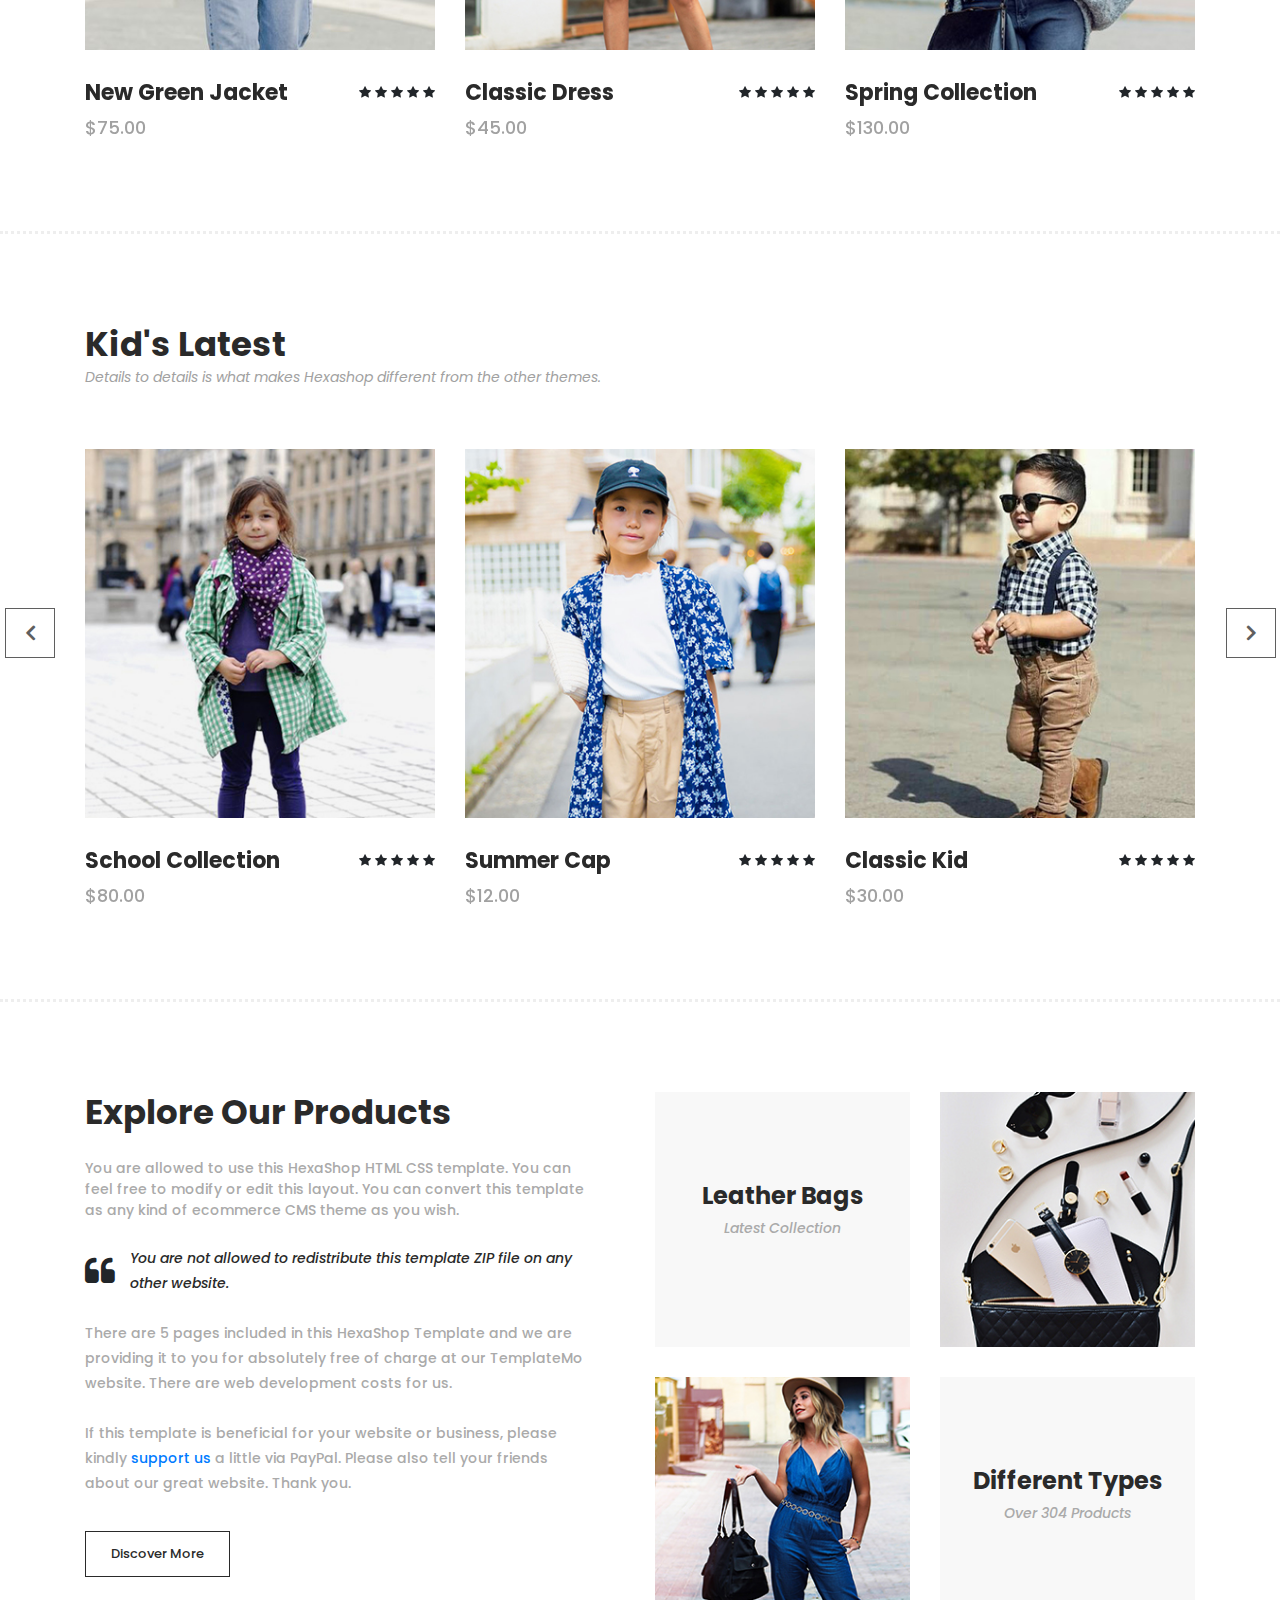
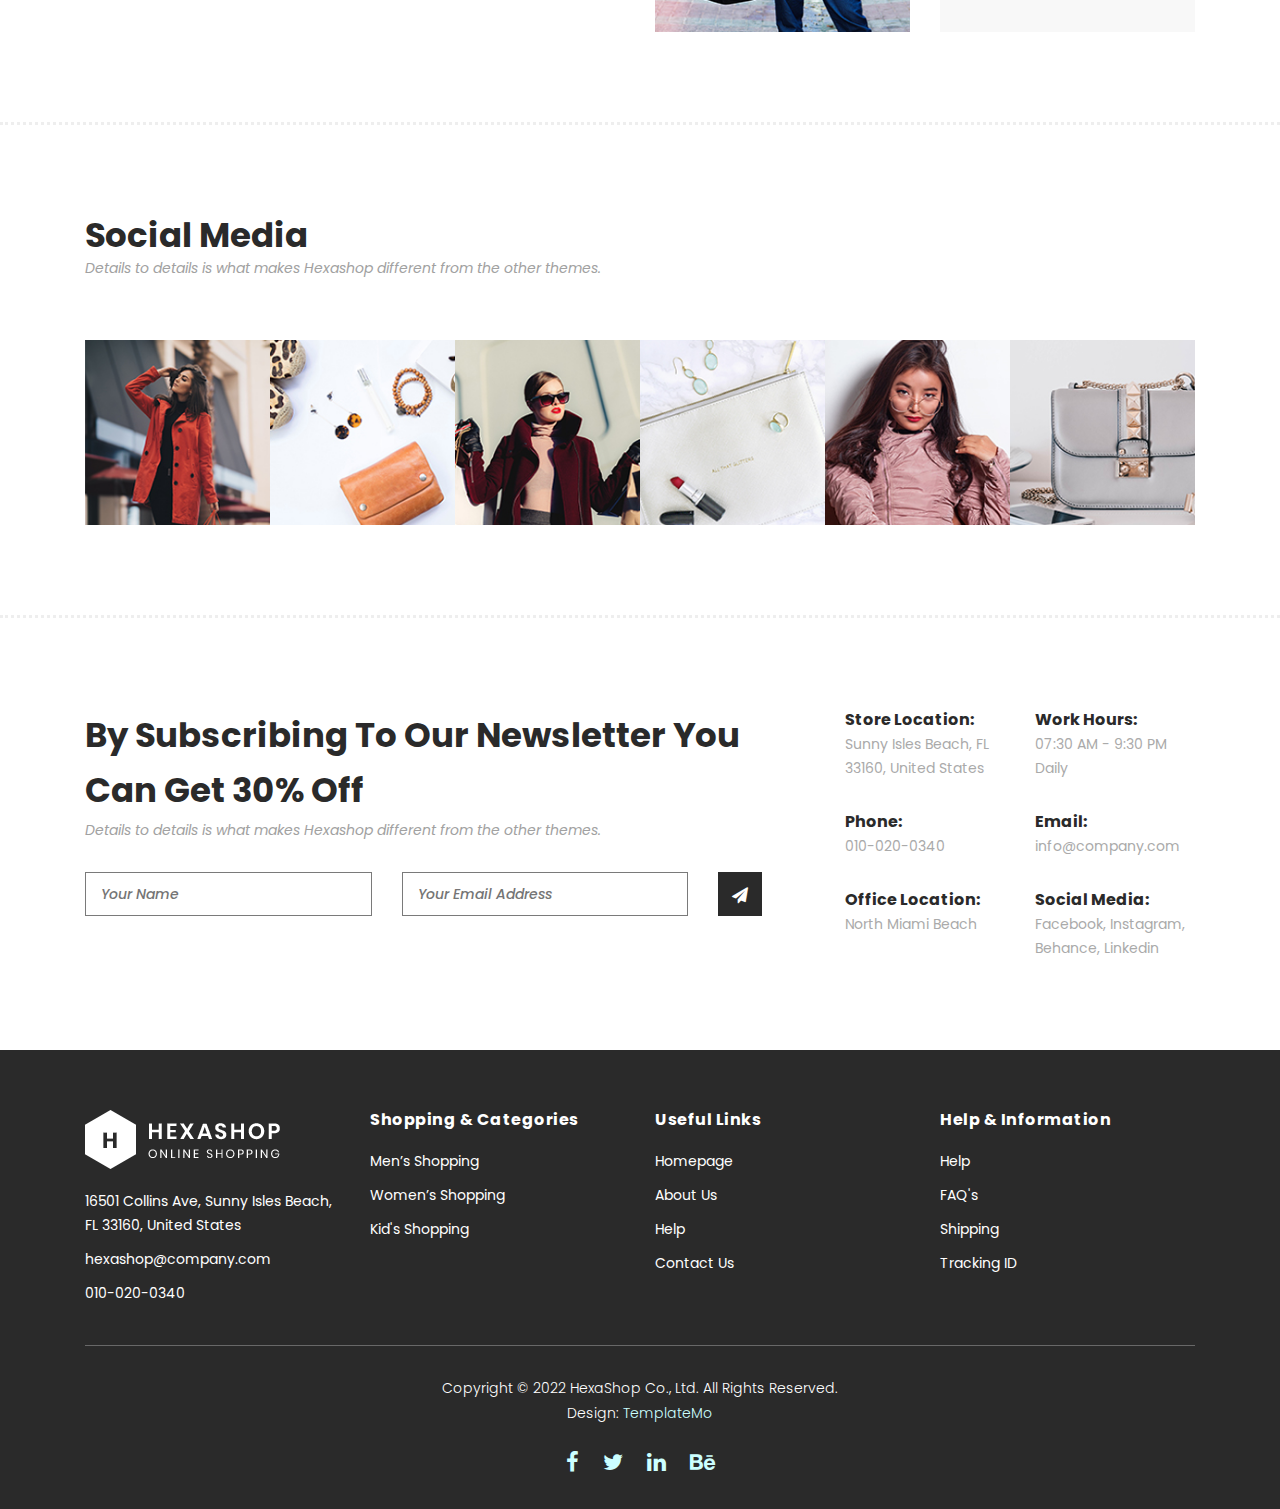
==== commit d7dd40e0: "Add files via upload" ====
--- a/index.html
+++ b/index.html
@@ -58,9 +58,9 @@
                         <!-- ***** Menu Start ***** -->
                         <ul class="nav">
                             <li class="scroll-to-section"><a href="#top" class="active">Home</a></li>
-                            <li class="scroll-to-section"><a href="#men">Men's</a></li>
-                            <li class="scroll-to-section"><a href="#women">Women's</a></li>
-                            <li class="scroll-to-section"><a href="#kids">Kid's</a></li>
+                            <li class="scroll-to-section"><a href="#men">House Hold</a></li>
+                            <li class="scroll-to-section"><a href="#women">Camping</a></li>
+                            <li class="scroll-to-section"><a href="#kids">Vehicle</a></li>
                             <li class="submenu">
                                 <a href="javascript:;">Pages</a>
                                 <ul>
@@ -100,13 +100,13 @@
                     <div class="left-content">
                         <div class="thumb">
                             <div class="inner-content">
-                                <h4>We Are Hexashop</h4>
-                                <span>Awesome, clean &amp; creative HTML5 Template</span>
+                                <h4>Urban Rentals</h4>
+                                <span>We provide for all your needs</span>
                                 <div class="main-border-button">
-                                    <a href="#">Purchase Now!</a>
-                                </div>
-                            </div>
-                            <img src="assets/images/left-banner-image.jpg" alt="">
+                                    <a href="#">Rent Now!</a>
+                                </div>
+                            </div>
+                            <img src="assets/images/left-banner-image-new.jpg" alt="">
                         </div>
                     </div>
                 </div>
@@ -117,19 +117,19 @@
                                 <div class="right-first-image">
                                     <div class="thumb">
                                         <div class="inner-content">
-                                            <h4>Women</h4>
-                                            <span>Best Clothes For Women</span>
+                                            <h4>Household</h4>
+                                            <span>Perfect household</span>
                                         </div>
                                         <div class="hover-content">
                                             <div class="inner">
-                                                <h4>Women</h4>
-                                                <p>Lorem ipsum dolor sit amet, conservisii ctetur adipiscing elit incid.</p>
+                                                <h4>Household</h4>
+                                                <p>Rent perfect furnitures and other household items at the lowest rate!</p>
                                                 <div class="main-border-button">
                                                     <a href="#">Discover More</a>
                                                 </div>
                                             </div>
                                         </div>
-                                        <img src="assets/images/baner-right-image-01.jpg">
+                                        <img src="assets/images/baner-right-image-01-new.jpg">
                                     </div>
                                 </div>
                             </div>
@@ -137,19 +137,19 @@
                                 <div class="right-first-image">
                                     <div class="thumb">
                                         <div class="inner-content">
-                                            <h4>Men</h4>
-                                            <span>Best Clothes For Men</span>
+                                            <h4>Camping</h4>
+                                            <span>Best Camping Items</span>
                                         </div>
                                         <div class="hover-content">
                                             <div class="inner">
-                                                <h4>Men</h4>
-                                                <p>Lorem ipsum dolor sit amet, conservisii ctetur adipiscing elit incid.</p>
+                                                <h4>Camping</h4>
+                                                <p>Rent perfect Camping Equipments for your picnics</p>
                                                 <div class="main-border-button">
                                                     <a href="#">Discover More</a>
                                                 </div>
                                             </div>
                                         </div>
-                                        <img src="assets/images/baner-right-image-02.jpg">
+                                        <img src="assets/images/baner-right-image-02-new.jpg">
                                     </div>
                                 </div>
                             </div>
@@ -157,19 +157,19 @@
                                 <div class="right-first-image">
                                     <div class="thumb">
                                         <div class="inner-content">
-                                            <h4>Kids</h4>
-                                            <span>Best Clothes For Kids</span>
+                                            <h4>Cars and Bikes</h4>
+                                            <span>Best Condition Cars and Bikes</span>
                                         </div>
                                         <div class="hover-content">
                                             <div class="inner">
-                                                <h4>Kids</h4>
-                                                <p>Lorem ipsum dolor sit amet, conservisii ctetur adipiscing elit incid.</p>
+                                                <h4>Cars and Bikes</h4>
+                                                <p>We Provide best Condition Cars and Bikes for rent.</p>
                                                 <div class="main-border-button">
                                                     <a href="#">Discover More</a>
                                                 </div>
                                             </div>
                                         </div>
-                                        <img src="assets/images/baner-right-image-03.jpg">
+                                        <img src="assets/images/baner-right-image-03-new.jpg">
                                     </div>
                                 </div>
                             </div>
@@ -189,7 +189,7 @@
                                                 </div>
                                             </div>
                                         </div>
-                                        <img src="assets/images/baner-right-image-04.jpg">
+                                        <img src="assets/images/baner-right-image-04-new.jpg">
                                     </div>
                                 </div>
                             </div>
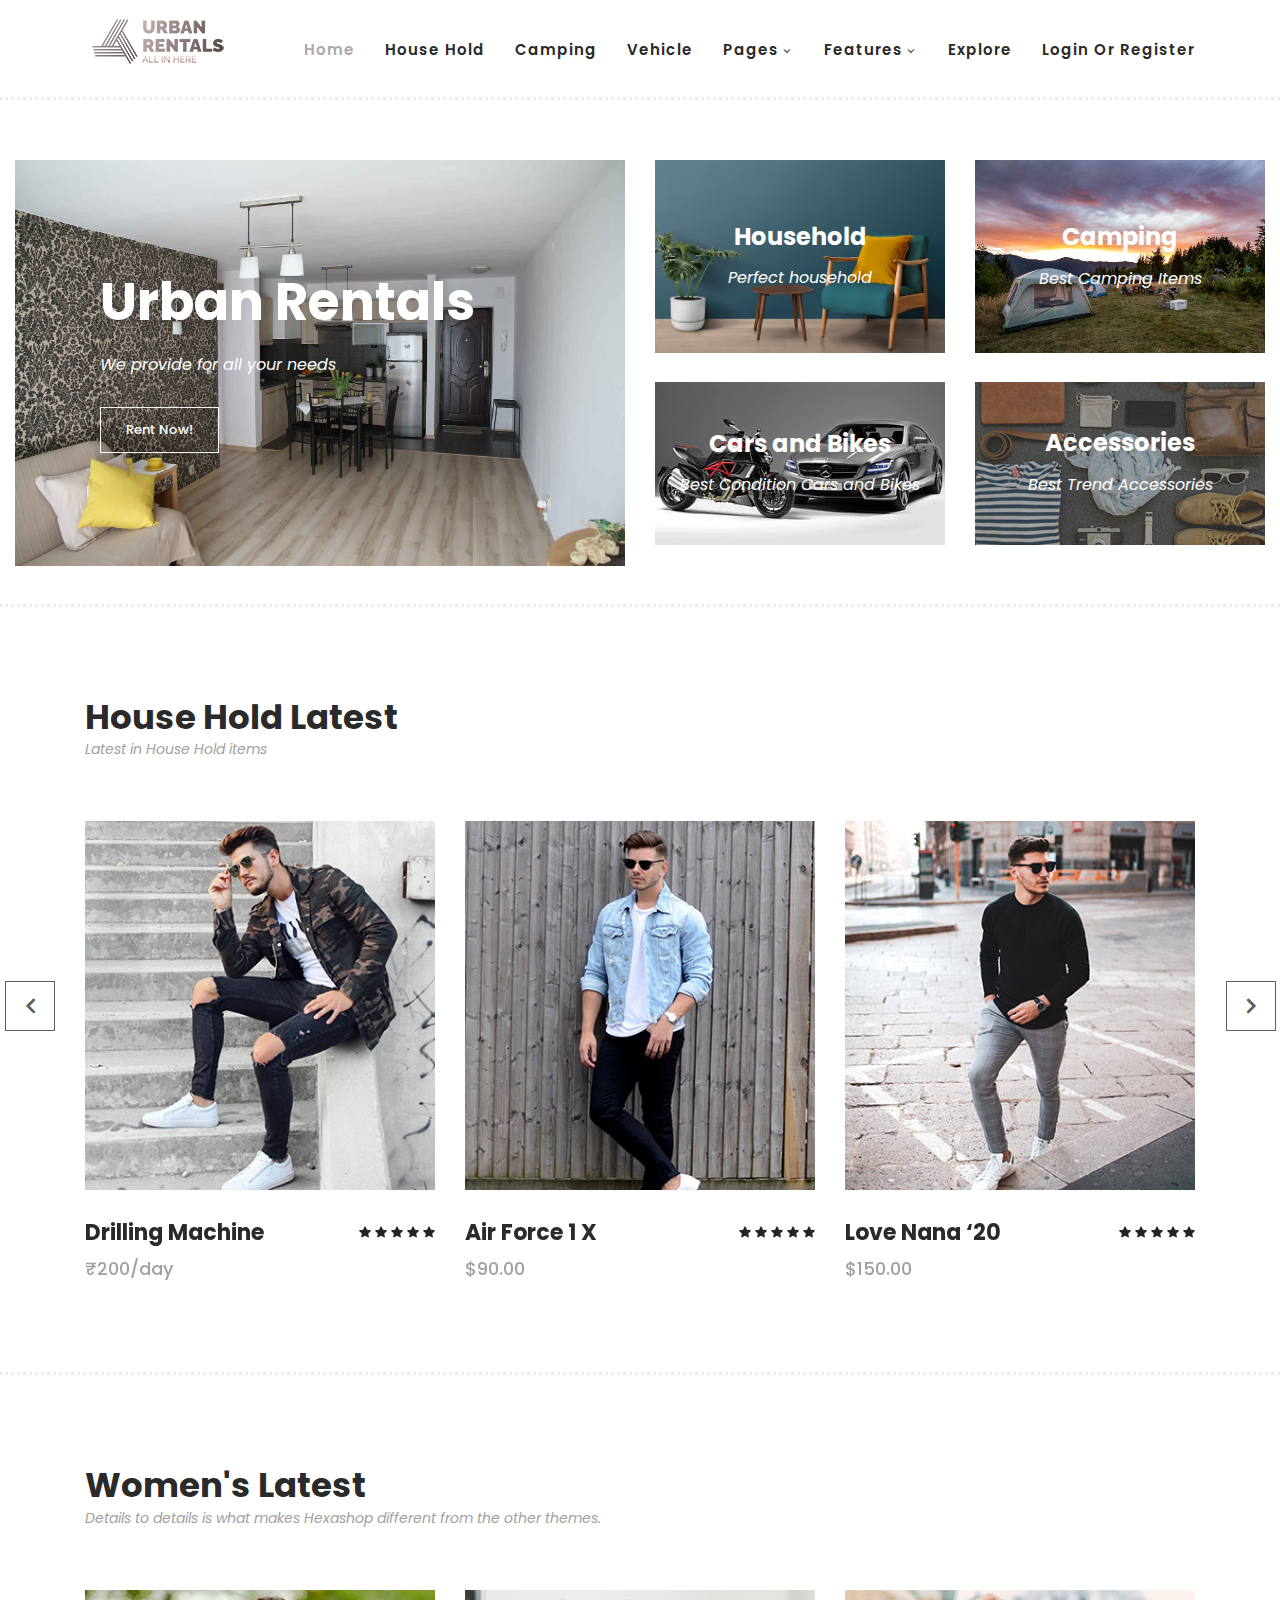
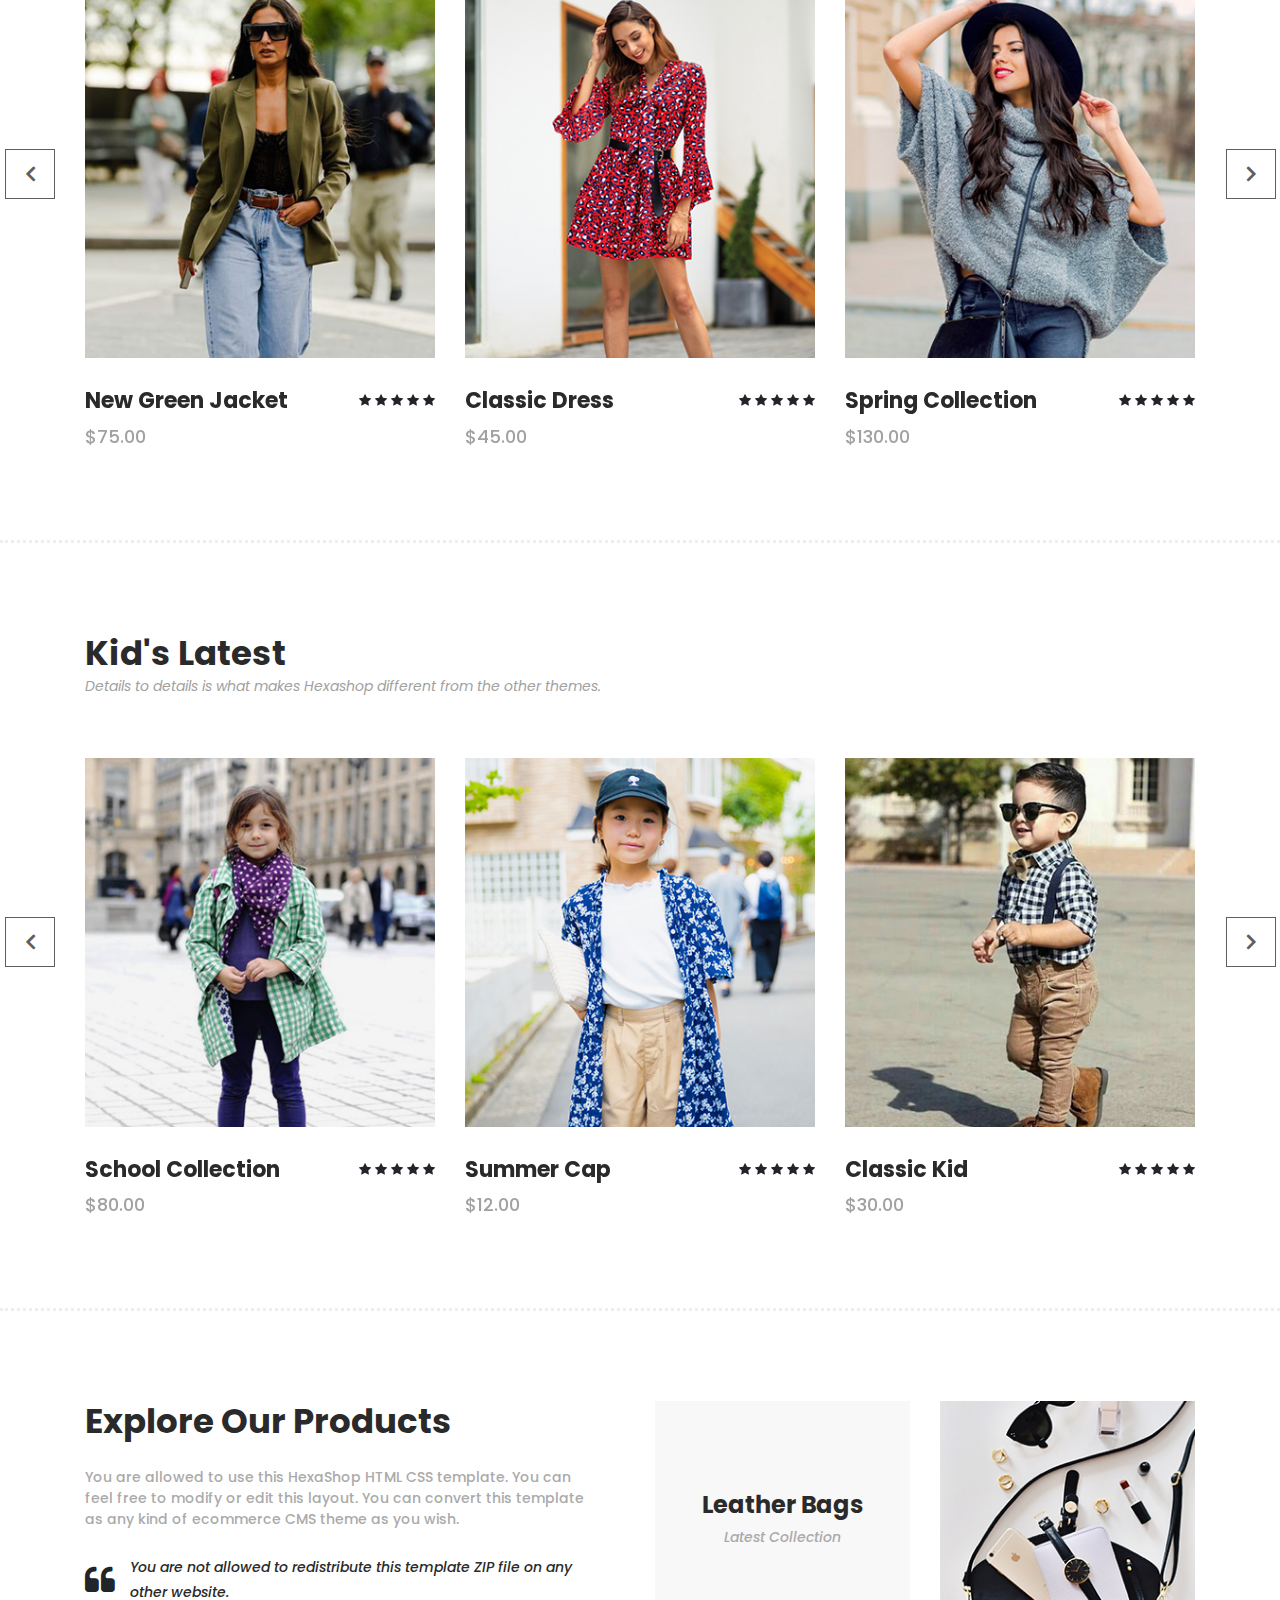
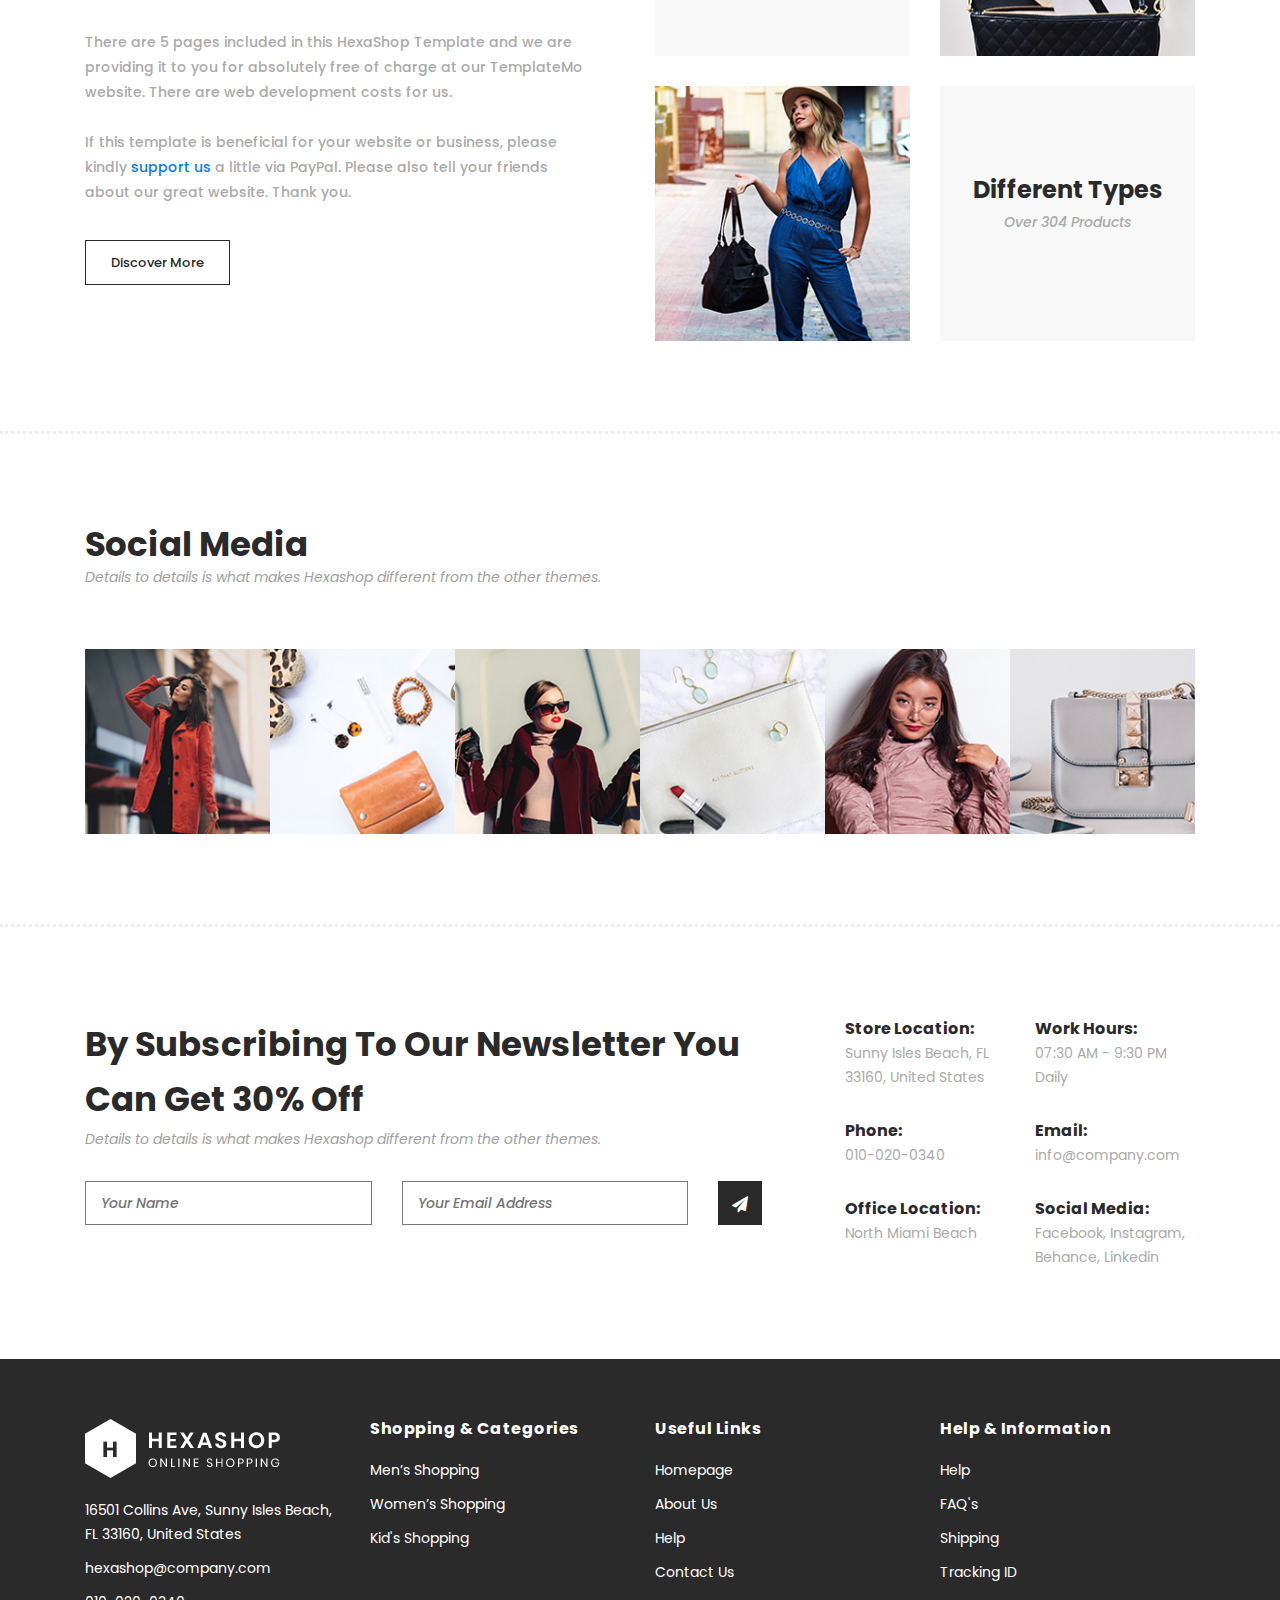
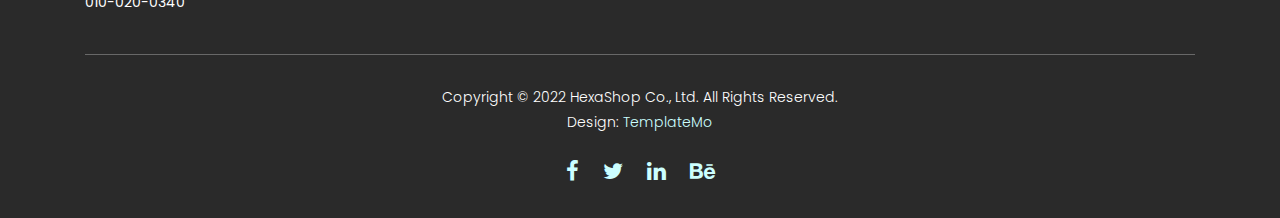
==== commit 1285ec31: "new file:   assets/images/baner-right-image-03-new1.jpg 	modified:   index.html" ====
--- a/index.html
+++ b/index.html
@@ -80,6 +80,7 @@
                                 </ul>
                             </li>
                             <li class="scroll-to-section"><a href="#explore">Explore</a></li>
+                            <li><a href="login.html">Login or Register</a></li>
                         </ul>        
                         <a class='menu-trigger'>
                             <span>Menu</span>
@@ -169,7 +170,7 @@
                                                 </div>
                                             </div>
                                         </div>
-                                        <img src="assets/images/baner-right-image-03-new.jpg">
+                                        <img src="assets/images/baner-right-image-03-new1.jpg">
                                     </div>
                                 </div>
                             </div>
@@ -207,8 +208,8 @@
             <div class="row">
                 <div class="col-lg-6">
                     <div class="section-heading">
-                        <h2>Men's Latest</h2>
-                        <span>Details to details is what makes Hexashop different from the other themes.</span>
+                        <h2>House Hold Latest</h2>
+                        <span>Latest in House Hold items</span>
                     </div>
                 </div>
             </div>
@@ -230,8 +231,8 @@
                                     <img src="assets/images/men-01.jpg" alt="">
                                 </div>
                                 <div class="down-content">
-                                    <h4>Classic Spring</h4>
-                                    <span>$120.00</span>
+                                    <h4>Drilling Machine</h4>
+                                    <span>₹200/day</span>
                                     <ul class="stars">
                                         <li><i class="fa fa-star"></i></li>
                                         <li><i class="fa fa-star"></i></li>
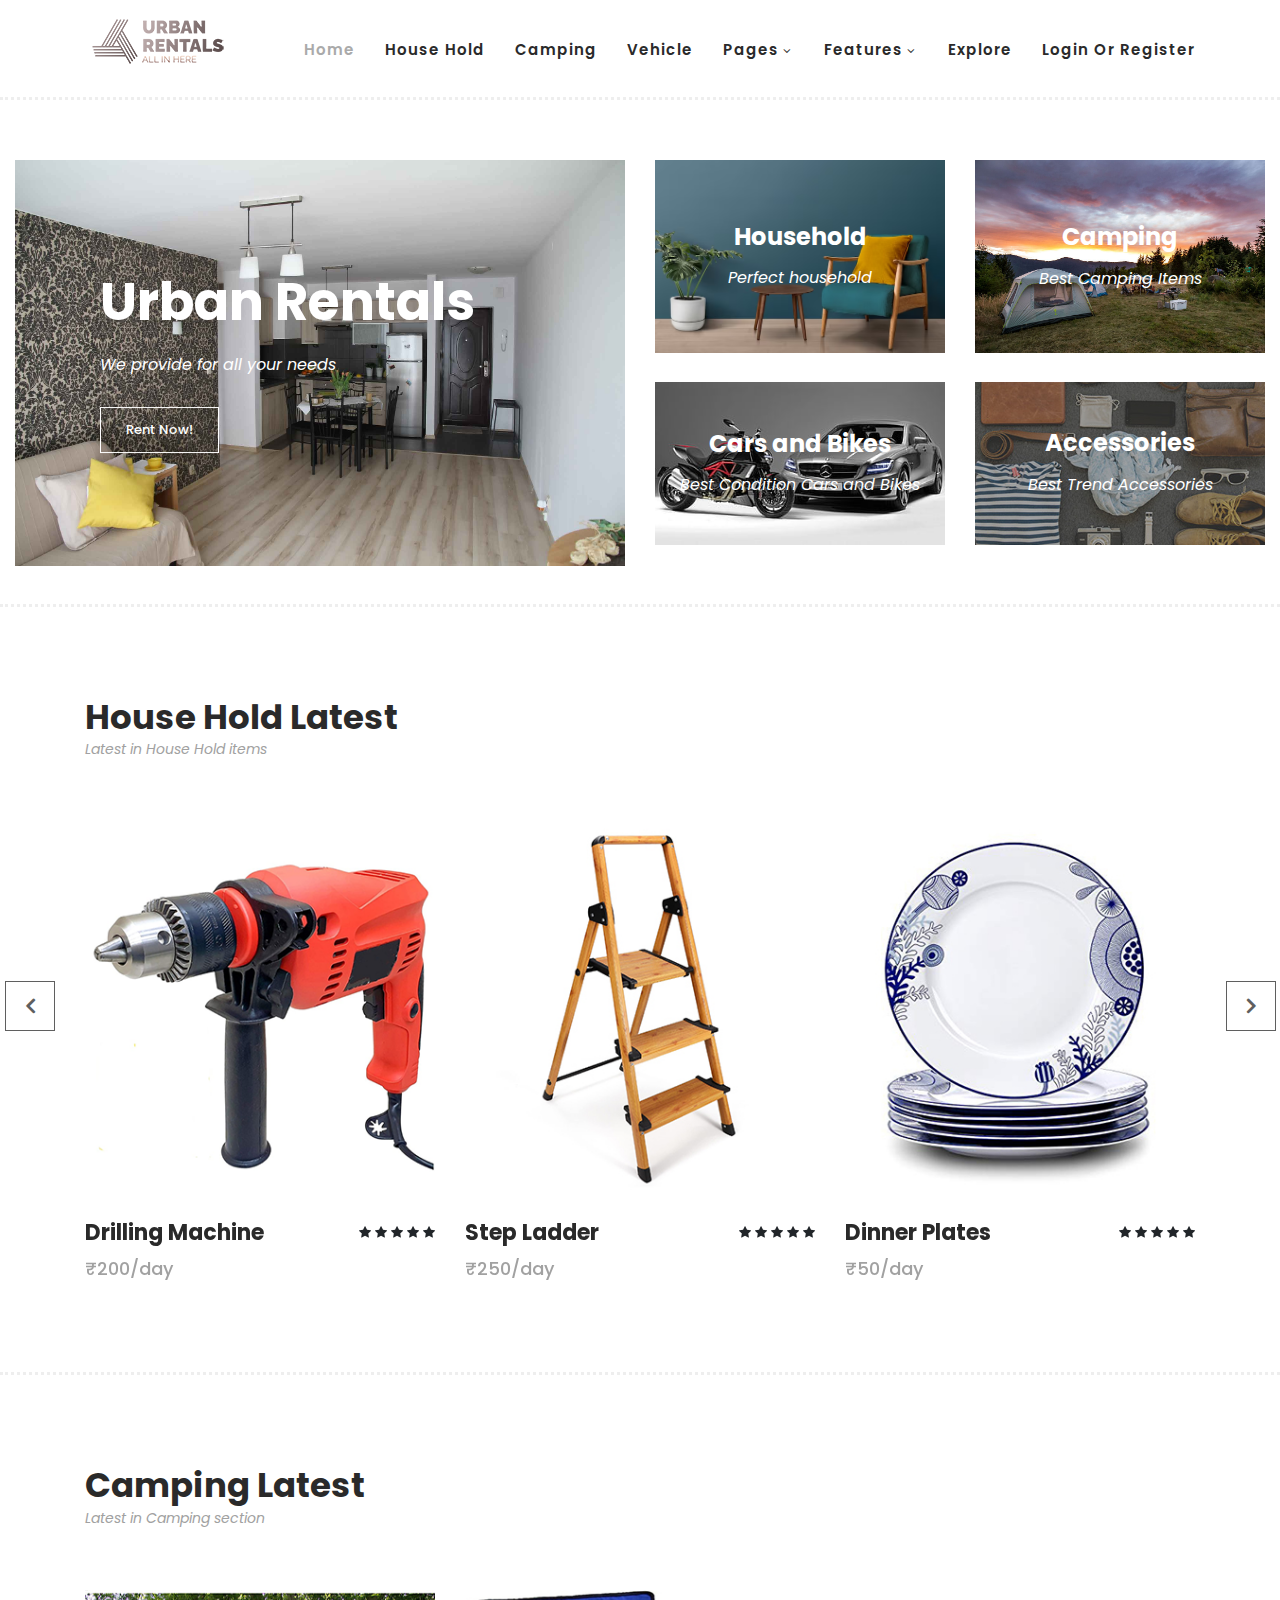
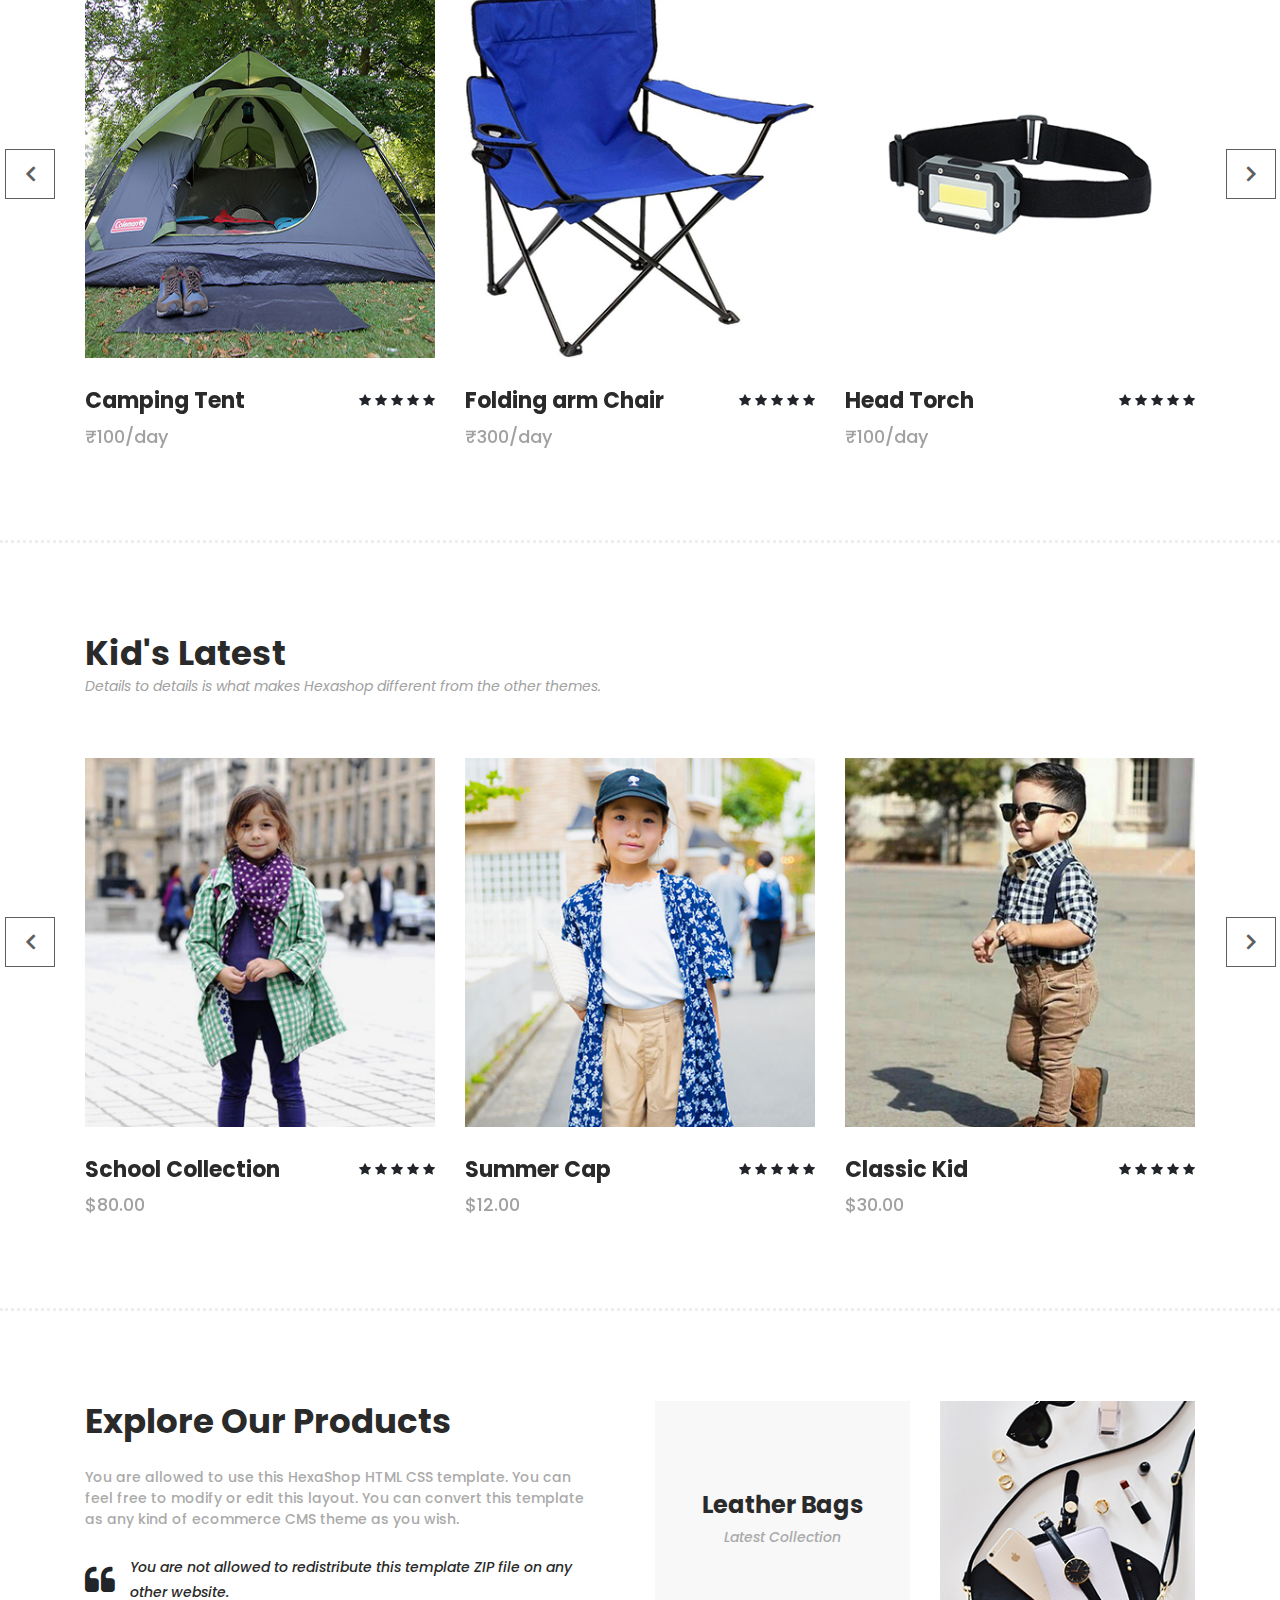
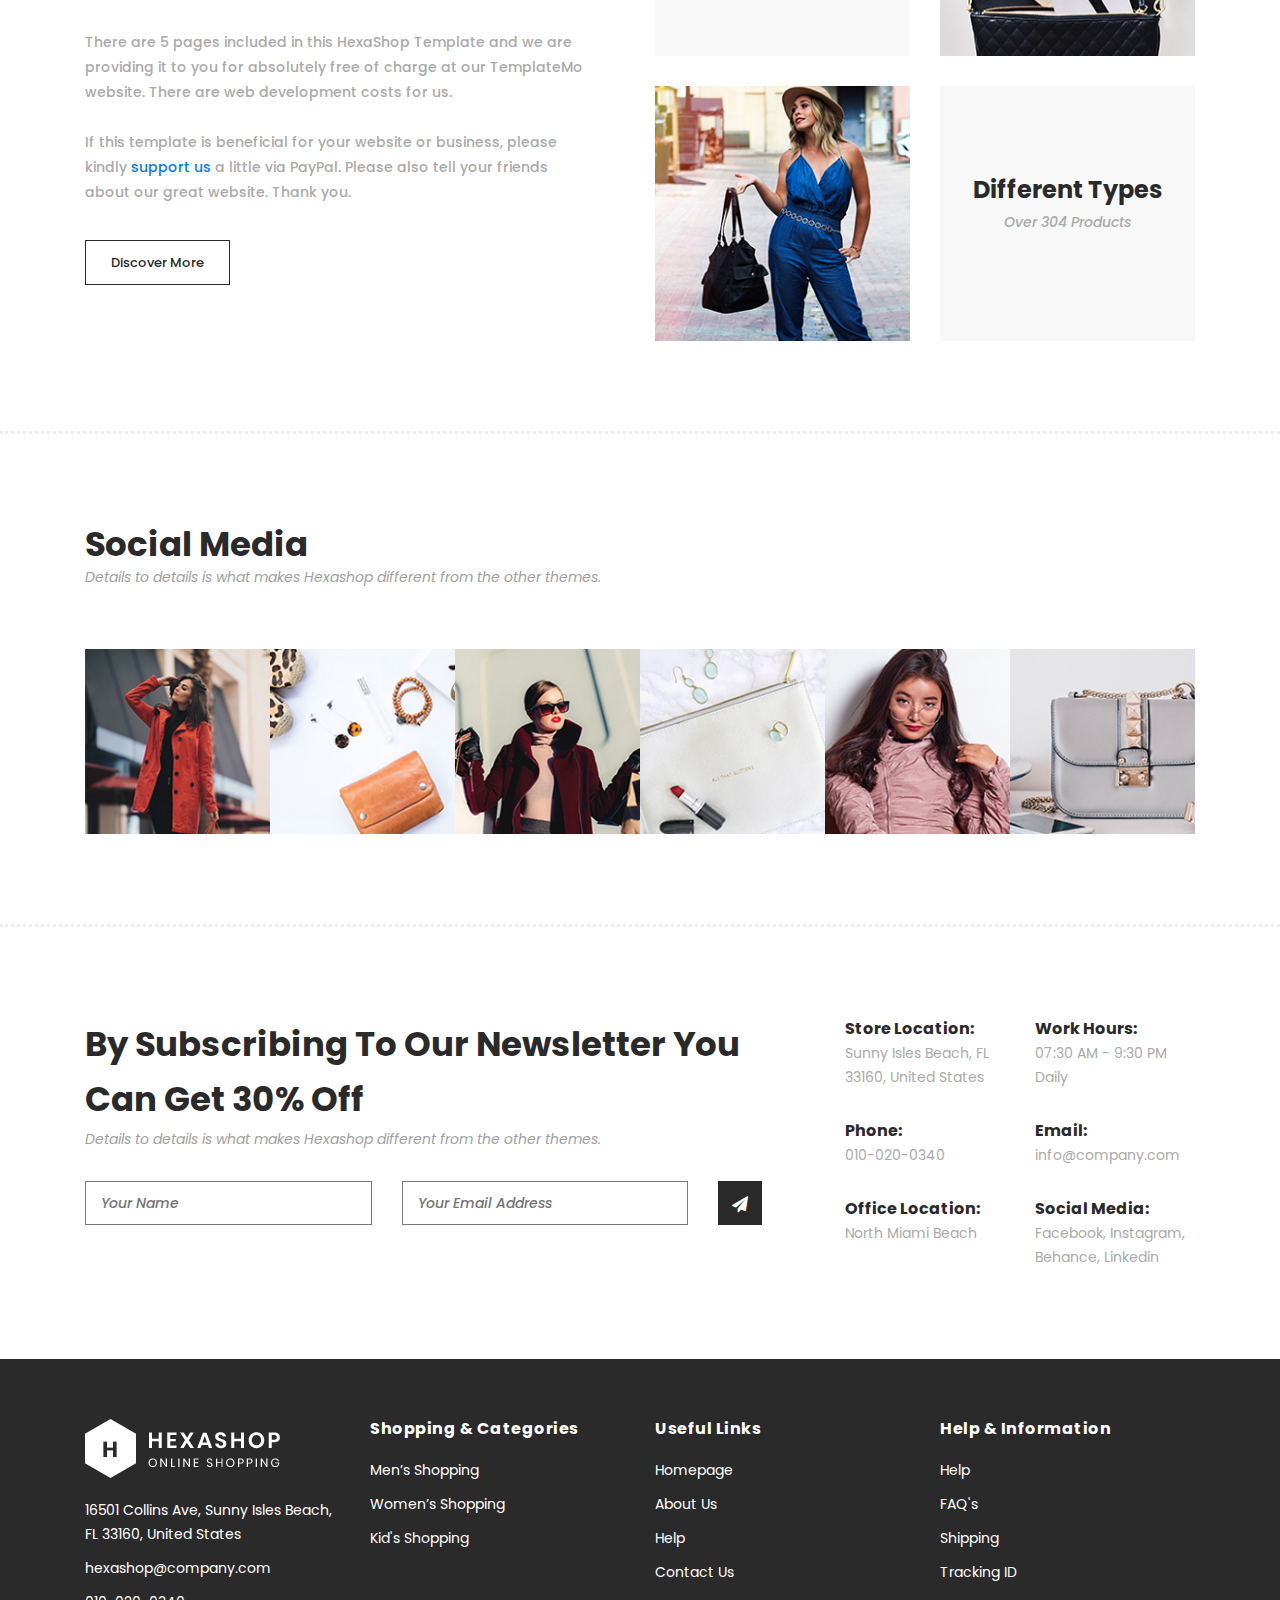
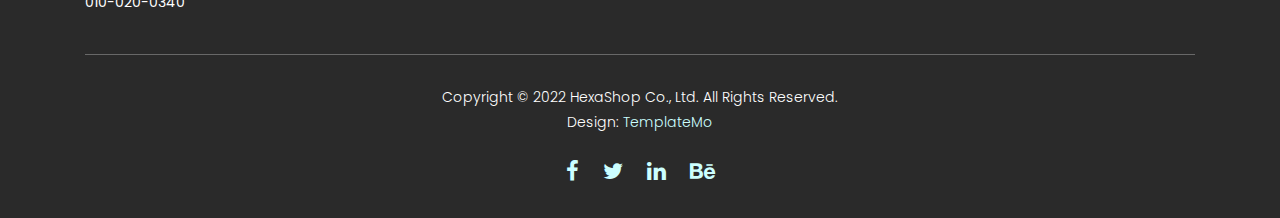
==== commit cf641cfa: "new file:   assets/images/camp-chair.jpg 	new file:   assets/images/camp-tent.jpg 	new file:   asset" ====
--- a/index.html
+++ b/index.html
@@ -228,7 +228,7 @@
                                             <li><a href="single-product.html"><i class="fa fa-shopping-cart"></i></a></li>
                                         </ul>
                                     </div>
-                                    <img src="assets/images/men-01.jpg" alt="">
+                                    <img src="assets/images/hh-01.jpg" alt="">
                                 </div>
                                 <div class="down-content">
                                     <h4>Drilling Machine</h4>
@@ -251,57 +251,57 @@
                                             <li><a href="single-product.html"><i class="fa fa-shopping-cart"></i></a></li>
                                         </ul>
                                     </div>
-                                    <img src="assets/images/men-02.jpg" alt="">
-                                </div>
-                                <div class="down-content">
-                                    <h4>Air Force 1 X</h4>
-                                    <span>$90.00</span>
-                                    <ul class="stars">
-                                        <li><i class="fa fa-star"></i></li>
-                                        <li><i class="fa fa-star"></i></li>
-                                        <li><i class="fa fa-star"></i></li>
-                                        <li><i class="fa fa-star"></i></li>
-                                        <li><i class="fa fa-star"></i></li>
-                                    </ul>
-                                </div>
-                            </div>
-                            <div class="item">
-                                <div class="thumb">
-                                    <div class="hover-content">
-                                        <ul>
-                                            <li><a href="single-product.html"><i class="fa fa-eye"></i></a></li>
-                                            <li><a href="single-product.html"><i class="fa fa-star"></i></a></li>
-                                            <li><a href="single-product.html"><i class="fa fa-shopping-cart"></i></a></li>
-                                        </ul>
-                                    </div>
-                                    <img src="assets/images/men-03.jpg" alt="">
-                                </div>
-                                <div class="down-content">
-                                    <h4>Love Nana ‘20</h4>
-                                    <span>$150.00</span>
-                                    <ul class="stars">
-                                        <li><i class="fa fa-star"></i></li>
-                                        <li><i class="fa fa-star"></i></li>
-                                        <li><i class="fa fa-star"></i></li>
-                                        <li><i class="fa fa-star"></i></li>
-                                        <li><i class="fa fa-star"></i></li>
-                                    </ul>
-                                </div>
-                            </div>
-                            <div class="item">
-                                <div class="thumb">
-                                    <div class="hover-content">
-                                        <ul>
-                                            <li><a href="single-product.html"><i class="fa fa-eye"></i></a></li>
-                                            <li><a href="single-product.html"><i class="fa fa-star"></i></a></li>
-                                            <li><a href="single-product.html"><i class="fa fa-shopping-cart"></i></a></li>
-                                        </ul>
-                                    </div>
-                                    <img src="assets/images/men-01.jpg" alt="">
-                                </div>
-                                <div class="down-content">
-                                    <h4>Classic Spring</h4>
-                                    <span>$120.00</span>
+                                    <img src="assets/images/hh-02.jpg" alt="">
+                                </div>
+                                <div class="down-content">
+                                    <h4>Step Ladder</h4>
+                                    <span>₹250/day</span>
+                                    <ul class="stars">
+                                        <li><i class="fa fa-star"></i></li>
+                                        <li><i class="fa fa-star"></i></li>
+                                        <li><i class="fa fa-star"></i></li>
+                                        <li><i class="fa fa-star"></i></li>
+                                        <li><i class="fa fa-star"></i></li>
+                                    </ul>
+                                </div>
+                            </div>
+                            <div class="item">
+                                <div class="thumb">
+                                    <div class="hover-content">
+                                        <ul>
+                                            <li><a href="single-product.html"><i class="fa fa-eye"></i></a></li>
+                                            <li><a href="single-product.html"><i class="fa fa-star"></i></a></li>
+                                            <li><a href="single-product.html"><i class="fa fa-shopping-cart"></i></a></li>
+                                        </ul>
+                                    </div>
+                                    <img src="assets/images/hh-03.jpg" alt="">
+                                </div>
+                                <div class="down-content">
+                                    <h4>Dinner Plates</h4>
+                                    <span>₹50/day</span>
+                                    <ul class="stars">
+                                        <li><i class="fa fa-star"></i></li>
+                                        <li><i class="fa fa-star"></i></li>
+                                        <li><i class="fa fa-star"></i></li>
+                                        <li><i class="fa fa-star"></i></li>
+                                        <li><i class="fa fa-star"></i></li>
+                                    </ul>
+                                </div>
+                            </div>
+                            <div class="item">
+                                <div class="thumb">
+                                    <div class="hover-content">
+                                        <ul>
+                                            <li><a href="single-product.html"><i class="fa fa-eye"></i></a></li>
+                                            <li><a href="single-product.html"><i class="fa fa-star"></i></a></li>
+                                            <li><a href="single-product.html"><i class="fa fa-shopping-cart"></i></a></li>
+                                        </ul>
+                                    </div>
+                                    <img src="assets/images/hh-04.jpg" alt="">
+                                </div>
+                                <div class="down-content">
+                                    <h4>Electric Kettle</h4>
+                                    <span>₹300/day</span>
                                     <ul class="stars">
                                         <li><i class="fa fa-star"></i></li>
                                         <li><i class="fa fa-star"></i></li>
@@ -325,8 +325,8 @@
             <div class="row">
                 <div class="col-lg-6">
                     <div class="section-heading">
-                        <h2>Women's Latest</h2>
-                        <span>Details to details is what makes Hexashop different from the other themes.</span>
+                        <h2>Camping Latest</h2>
+                        <span>Latest in Camping section</span>
                     </div>
                 </div>
             </div>
@@ -345,57 +345,57 @@
                                             <li><a href="single-product.html"><i class="fa fa-shopping-cart"></i></a></li>
                                         </ul>
                                     </div>
-                                    <img src="assets/images/women-01.jpg" alt="">
-                                </div>
-                                <div class="down-content">
-                                    <h4>New Green Jacket</h4>
-                                    <span>$75.00</span>
-                                    <ul class="stars">
-                                        <li><i class="fa fa-star"></i></li>
-                                        <li><i class="fa fa-star"></i></li>
-                                        <li><i class="fa fa-star"></i></li>
-                                        <li><i class="fa fa-star"></i></li>
-                                        <li><i class="fa fa-star"></i></li>
-                                    </ul>
-                                </div>
-                            </div>
-                            <div class="item">
-                                <div class="thumb">
-                                    <div class="hover-content">
-                                        <ul>
-                                            <li><a href="single-product.html"><i class="fa fa-eye"></i></a></li>
-                                            <li><a href="single-product.html"><i class="fa fa-star"></i></a></li>
-                                            <li><a href="single-product.html"><i class="fa fa-shopping-cart"></i></a></li>
-                                        </ul>
-                                    </div>
-                                    <img src="assets/images/women-02.jpg" alt="">
-                                </div>
-                                <div class="down-content">
-                                    <h4>Classic Dress</h4>
-                                    <span>$45.00</span>
-                                    <ul class="stars">
-                                        <li><i class="fa fa-star"></i></li>
-                                        <li><i class="fa fa-star"></i></li>
-                                        <li><i class="fa fa-star"></i></li>
-                                        <li><i class="fa fa-star"></i></li>
-                                        <li><i class="fa fa-star"></i></li>
-                                    </ul>
-                                </div>
-                            </div>
-                            <div class="item">
-                                <div class="thumb">
-                                    <div class="hover-content">
-                                        <ul>
-                                            <li><a href="single-product.html"><i class="fa fa-eye"></i></a></li>
-                                            <li><a href="single-product.html"><i class="fa fa-star"></i></a></li>
-                                            <li><a href="single-product.html"><i class="fa fa-shopping-cart"></i></a></li>
-                                        </ul>
-                                    </div>
-                                    <img src="assets/images/women-03.jpg" alt="">
-                                </div>
-                                <div class="down-content">
-                                    <h4>Spring Collection</h4>
-                                    <span>$130.00</span>
+                                    <img src="assets/images/camp-tent.jpg" alt="">
+                                </div>
+                                <div class="down-content">
+                                    <h4>Camping Tent</h4>
+                                    <span>₹100/day</span>
+                                    <ul class="stars">
+                                        <li><i class="fa fa-star"></i></li>
+                                        <li><i class="fa fa-star"></i></li>
+                                        <li><i class="fa fa-star"></i></li>
+                                        <li><i class="fa fa-star"></i></li>
+                                        <li><i class="fa fa-star"></i></li>
+                                    </ul>
+                                </div>
+                            </div>
+                            <div class="item">
+                                <div class="thumb">
+                                    <div class="hover-content">
+                                        <ul>
+                                            <li><a href="single-product.html"><i class="fa fa-eye"></i></a></li>
+                                            <li><a href="single-product.html"><i class="fa fa-star"></i></a></li>
+                                            <li><a href="single-product.html"><i class="fa fa-shopping-cart"></i></a></li>
+                                        </ul>
+                                    </div>
+                                    <img src="assets/images/camp-chair.jpg" alt="">
+                                </div>
+                                <div class="down-content">
+                                    <h4>Folding arm Chair</h4>
+                                    <span>₹300/day</span>
+                                    <ul class="stars">
+                                        <li><i class="fa fa-star"></i></li>
+                                        <li><i class="fa fa-star"></i></li>
+                                        <li><i class="fa fa-star"></i></li>
+                                        <li><i class="fa fa-star"></i></li>
+                                        <li><i class="fa fa-star"></i></li>
+                                    </ul>
+                                </div>
+                            </div>
+                            <div class="item">
+                                <div class="thumb">
+                                    <div class="hover-content">
+                                        <ul>
+                                            <li><a href="single-product.html"><i class="fa fa-eye"></i></a></li>
+                                            <li><a href="single-product.html"><i class="fa fa-star"></i></a></li>
+                                            <li><a href="single-product.html"><i class="fa fa-shopping-cart"></i></a></li>
+                                        </ul>
+                                    </div>
+                                    <img src="assets/images/camp-torch.jpg" alt="">
+                                </div>
+                                <div class="down-content">
+                                    <h4>Head Torch</h4>
+                                    <span>₹100/day</span>
                                     <ul class="stars">
                                         <li><i class="fa fa-star"></i></li>
                                         <li><i class="fa fa-star"></i></li>
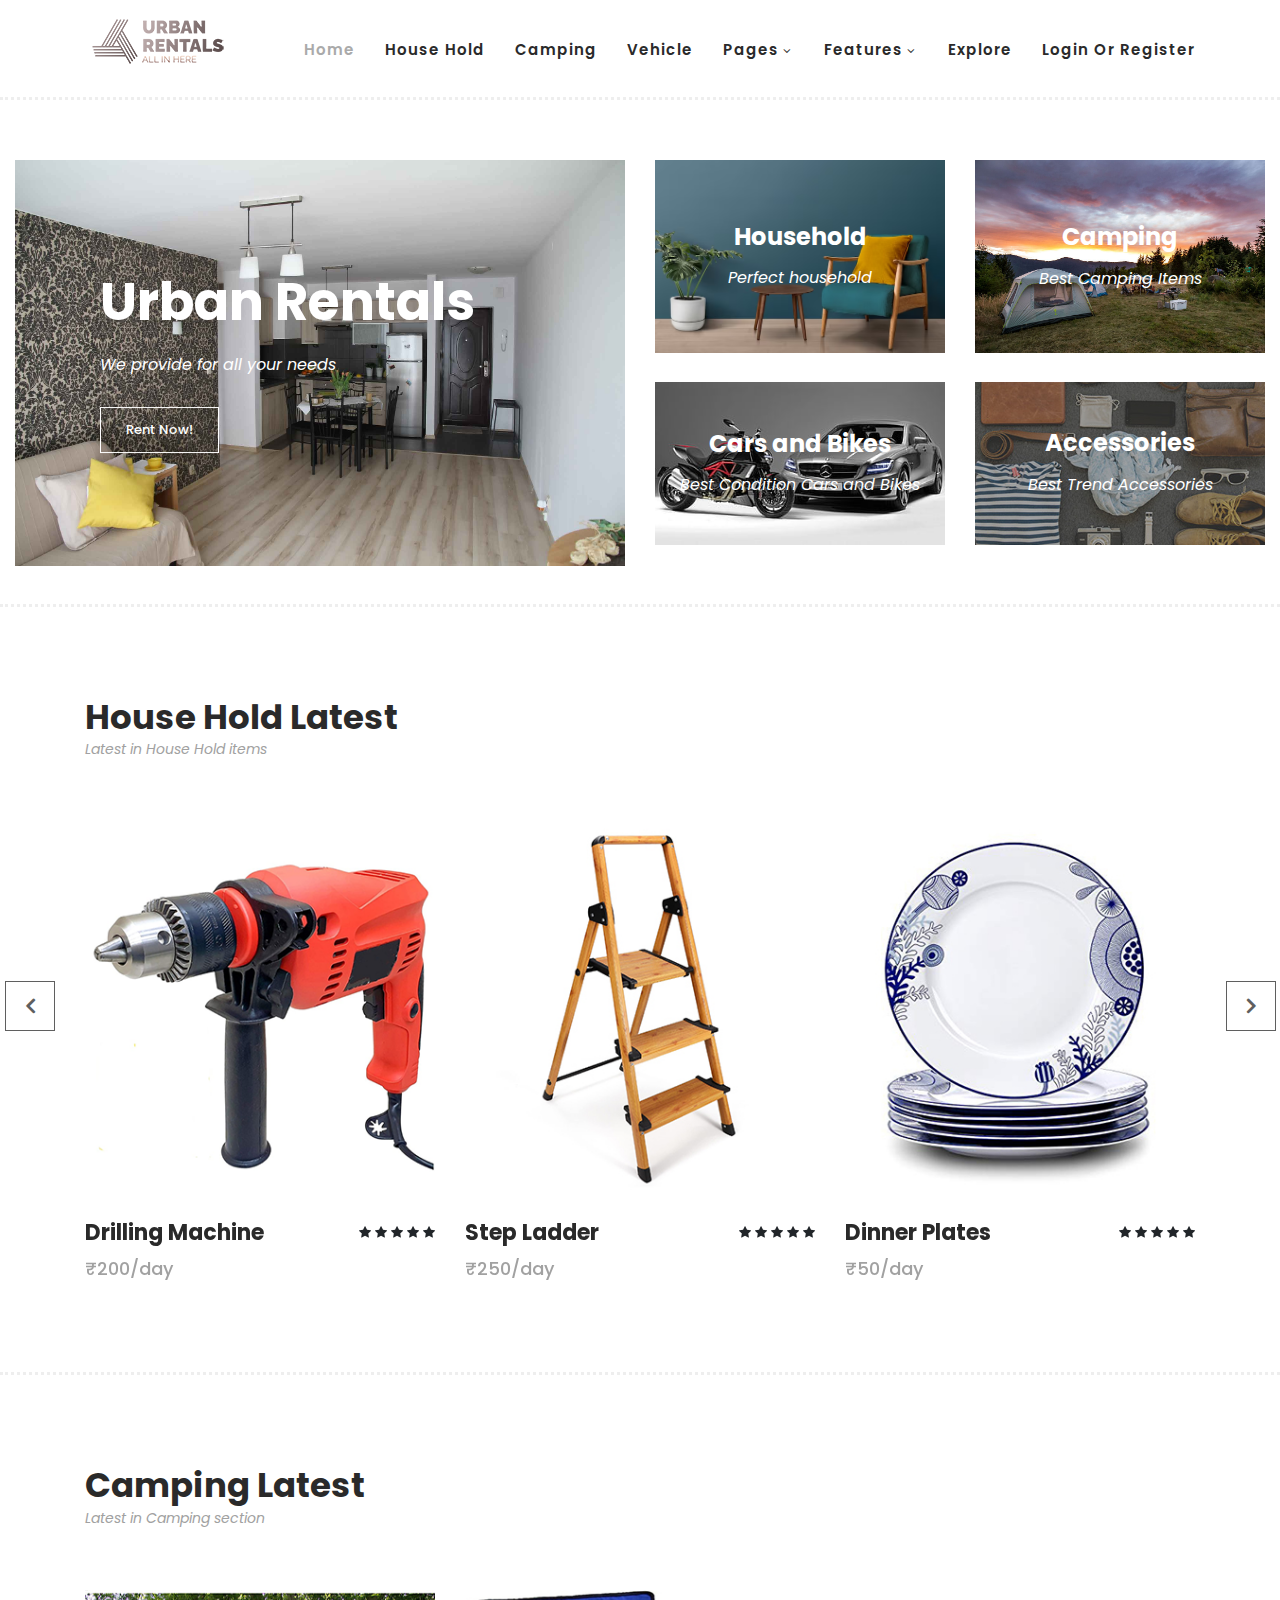
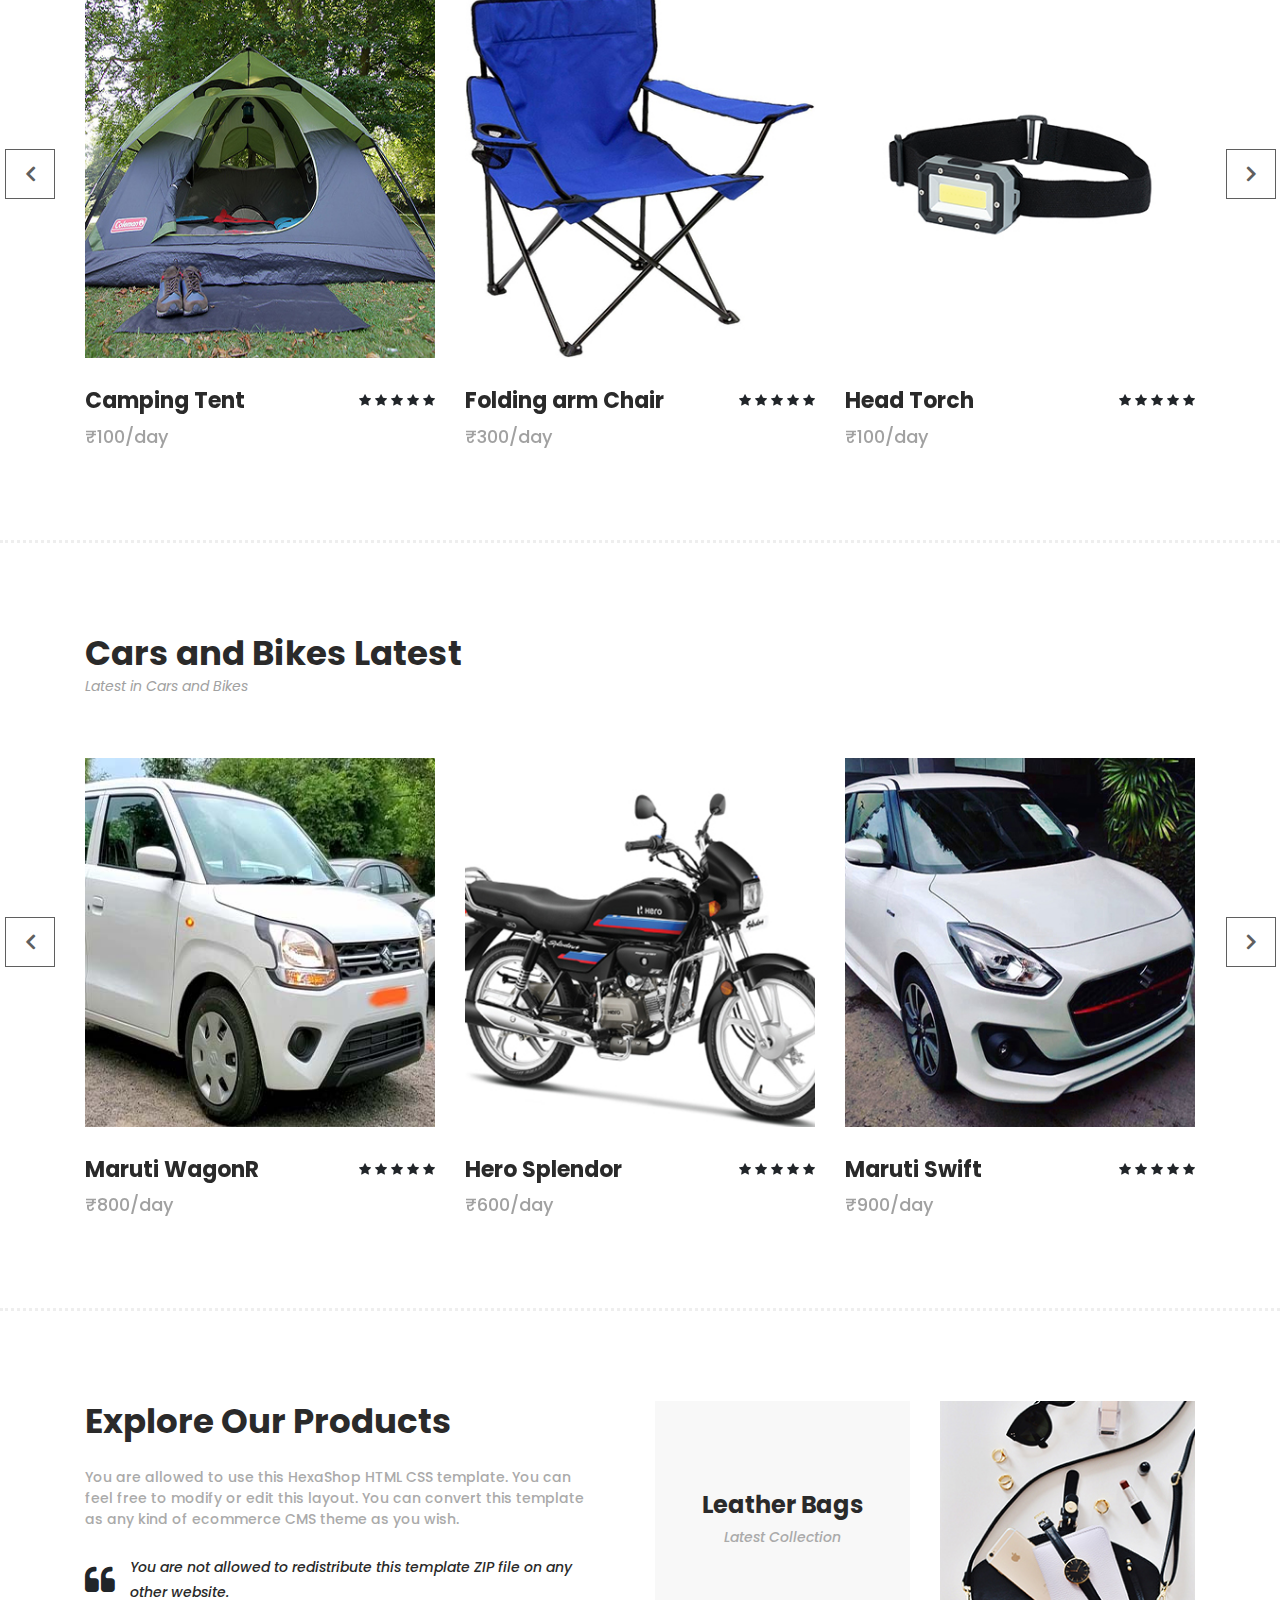
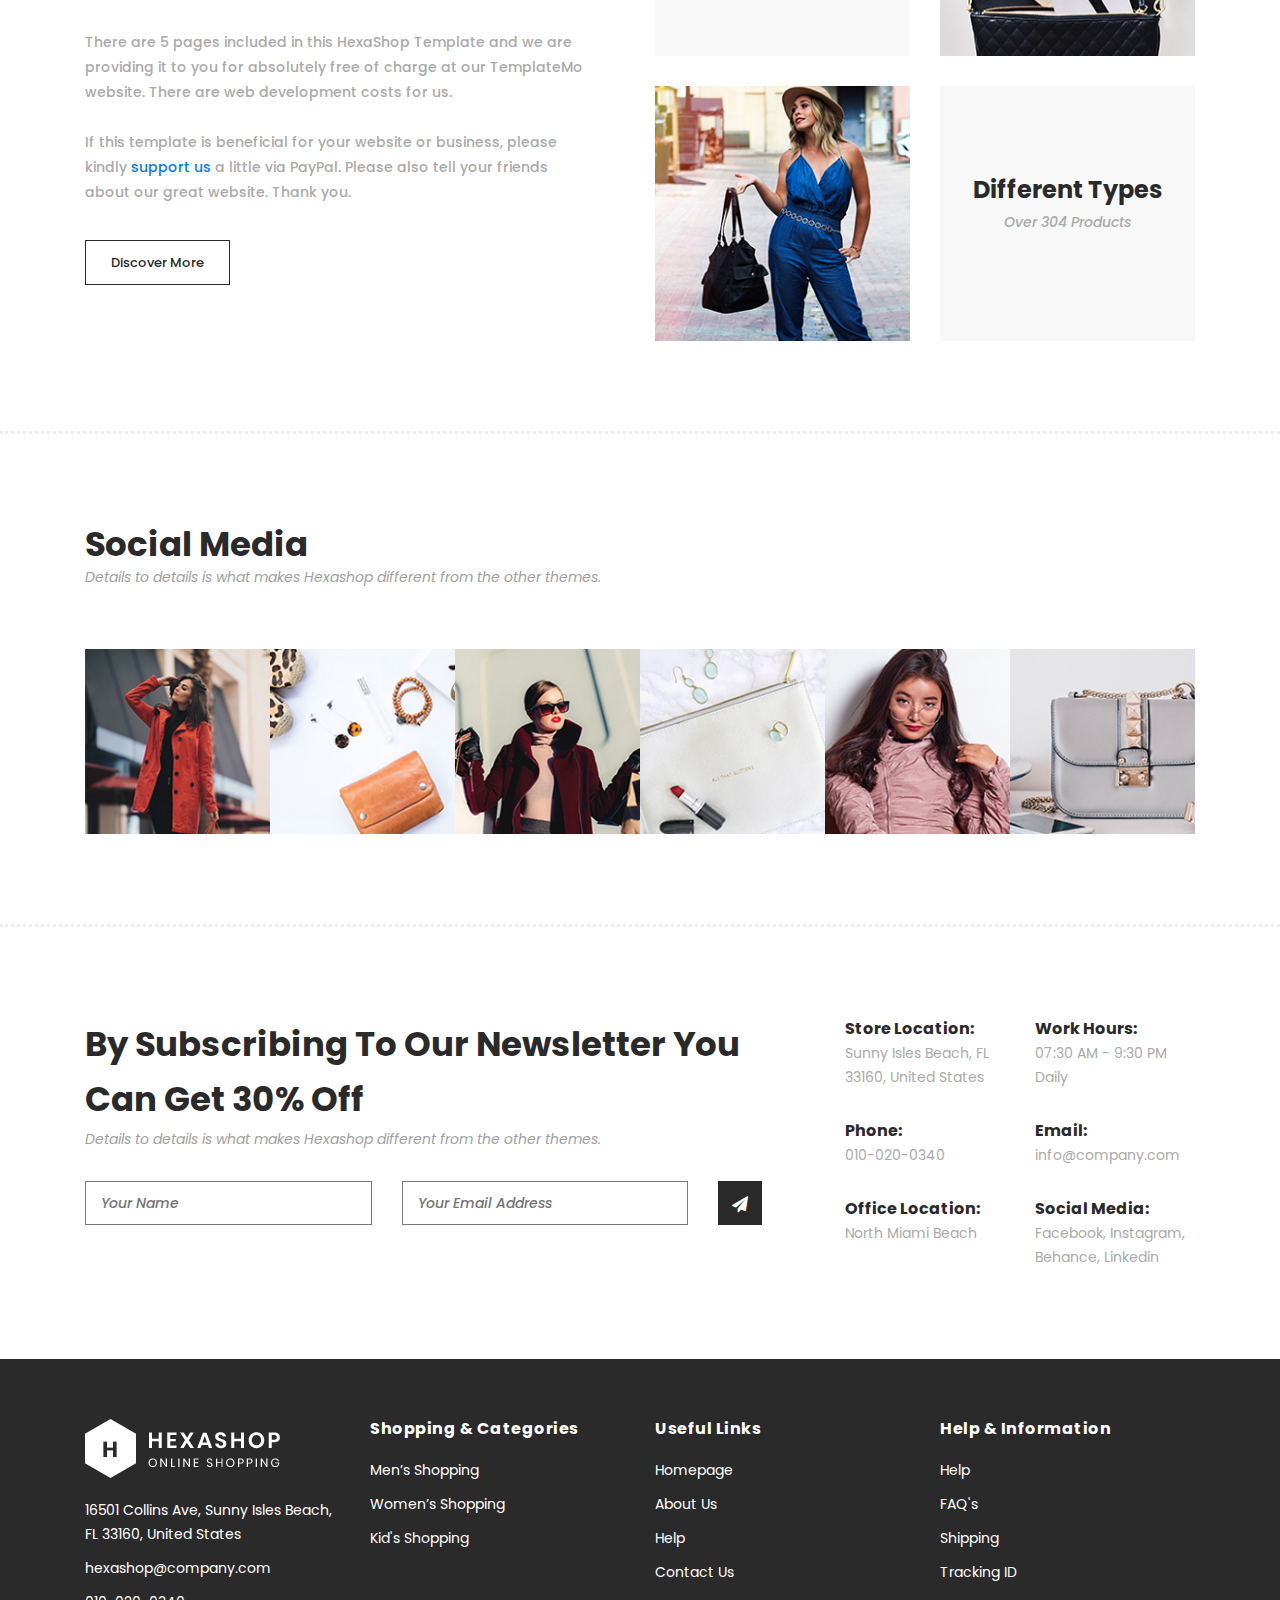
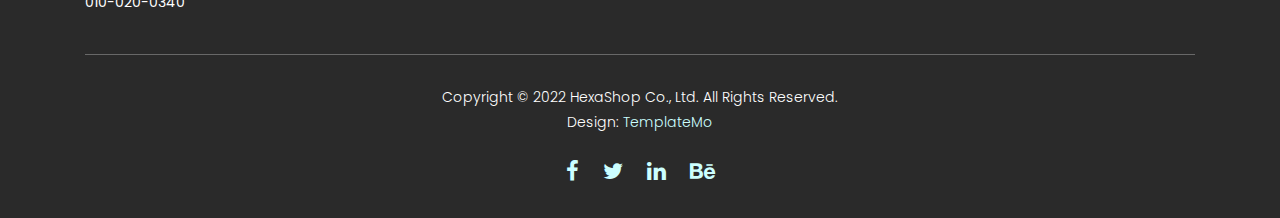
==== commit e5db0c92: "deleted:    assets/images/baner-right-image-03-new.jpg 	new file:   assets/images/cb-gt650.jpg 	new " ====
--- a/index.html
+++ b/index.html
@@ -414,11 +414,11 @@
                                             <li><a href="single-product.html"><i class="fa fa-shopping-cart"></i></a></li>
                                         </ul>
                                     </div>
-                                    <img src="assets/images/women-01.jpg" alt="">
-                                </div>
-                                <div class="down-content">
-                                    <h4>Classic Spring</h4>
-                                    <span>$120.00</span>
+                                    <img src="assets/images/camp-mat.jpg" alt="">
+                                </div>
+                                <div class="down-content">
+                                    <h4>Camping Mattress</h4>
+                                    <span>₹200/day</span>
                                     <ul class="stars">
                                         <li><i class="fa fa-star"></i></li>
                                         <li><i class="fa fa-star"></i></li>
@@ -442,8 +442,8 @@
             <div class="row">
                 <div class="col-lg-6">
                     <div class="section-heading">
-                        <h2>Kid's Latest</h2>
-                        <span>Details to details is what makes Hexashop different from the other themes.</span>
+                        <h2>Cars and Bikes Latest</h2>
+                        <span>Latest in Cars and Bikes</span>
                     </div>
                 </div>
             </div>
@@ -462,80 +462,80 @@
                                             <li><a href="single-product.html"><i class="fa fa-shopping-cart"></i></a></li>
                                         </ul>
                                     </div>
-                                    <img src="assets/images/kid-01.jpg" alt="">
-                                </div>
-                                <div class="down-content">
-                                    <h4>School Collection</h4>
-                                    <span>$80.00</span>
-                                    <ul class="stars">
-                                        <li><i class="fa fa-star"></i></li>
-                                        <li><i class="fa fa-star"></i></li>
-                                        <li><i class="fa fa-star"></i></li>
-                                        <li><i class="fa fa-star"></i></li>
-                                        <li><i class="fa fa-star"></i></li>
-                                    </ul>
-                                </div>
-                            </div>
-                            <div class="item">
-                                <div class="thumb">
-                                    <div class="hover-content">
-                                        <ul>
-                                            <li><a href="single-product.html"><i class="fa fa-eye"></i></a></li>
-                                            <li><a href="single-product.html"><i class="fa fa-star"></i></a></li>
-                                            <li><a href="single-product.html"><i class="fa fa-shopping-cart"></i></a></li>
-                                        </ul>
-                                    </div>
-                                    <img src="assets/images/kid-02.jpg" alt="">
-                                </div>
-                                <div class="down-content">
-                                    <h4>Summer Cap</h4>
-                                    <span>$12.00</span>
-                                    <ul class="stars">
-                                        <li><i class="fa fa-star"></i></li>
-                                        <li><i class="fa fa-star"></i></li>
-                                        <li><i class="fa fa-star"></i></li>
-                                        <li><i class="fa fa-star"></i></li>
-                                        <li><i class="fa fa-star"></i></li>
-                                    </ul>
-                                </div>
-                            </div>
-                            <div class="item">
-                                <div class="thumb">
-                                    <div class="hover-content">
-                                        <ul>
-                                            <li><a href="single-product.html"><i class="fa fa-eye"></i></a></li>
-                                            <li><a href="single-product.html"><i class="fa fa-star"></i></a></li>
-                                            <li><a href="single-product.html"><i class="fa fa-shopping-cart"></i></a></li>
-                                        </ul>
-                                    </div>
-                                    <img src="assets/images/kid-03.jpg" alt="">
-                                </div>
-                                <div class="down-content">
-                                    <h4>Classic Kid</h4>
-                                    <span>$30.00</span>
-                                    <ul class="stars">
-                                        <li><i class="fa fa-star"></i></li>
-                                        <li><i class="fa fa-star"></i></li>
-                                        <li><i class="fa fa-star"></i></li>
-                                        <li><i class="fa fa-star"></i></li>
-                                        <li><i class="fa fa-star"></i></li>
-                                    </ul>
-                                </div>
-                            </div>
-                            <div class="item">
-                                <div class="thumb">
-                                    <div class="hover-content">
-                                        <ul>
-                                            <li><a href="single-product.html"><i class="fa fa-eye"></i></a></li>
-                                            <li><a href="single-product.html"><i class="fa fa-star"></i></a></li>
-                                            <li><a href="single-product.html"><i class="fa fa-shopping-cart"></i></a></li>
-                                        </ul>
-                                    </div>
-                                    <img src="assets/images/kid-01.jpg" alt="">
-                                </div>
-                                <div class="down-content">
-                                    <h4>Classic Spring</h4>
-                                    <span>$120.00</span>
+                                    <img src="assets/images/cb-wagon.jpg" alt="">
+                                </div>
+                                <div class="down-content">
+                                    <h4>Maruti WagonR</h4>
+                                    <span>₹800/day</span>
+                                    <ul class="stars">
+                                        <li><i class="fa fa-star"></i></li>
+                                        <li><i class="fa fa-star"></i></li>
+                                        <li><i class="fa fa-star"></i></li>
+                                        <li><i class="fa fa-star"></i></li>
+                                        <li><i class="fa fa-star"></i></li>
+                                    </ul>
+                                </div>
+                            </div>
+                            <div class="item">
+                                <div class="thumb">
+                                    <div class="hover-content">
+                                        <ul>
+                                            <li><a href="single-product.html"><i class="fa fa-eye"></i></a></li>
+                                            <li><a href="single-product.html"><i class="fa fa-star"></i></a></li>
+                                            <li><a href="single-product.html"><i class="fa fa-shopping-cart"></i></a></li>
+                                        </ul>
+                                    </div>
+                                    <img src="assets/images/cb-splend.jpg" alt="">
+                                </div>
+                                <div class="down-content">
+                                    <h4>Hero Splendor</h4>
+                                    <span>₹600/day</span>
+                                    <ul class="stars">
+                                        <li><i class="fa fa-star"></i></li>
+                                        <li><i class="fa fa-star"></i></li>
+                                        <li><i class="fa fa-star"></i></li>
+                                        <li><i class="fa fa-star"></i></li>
+                                        <li><i class="fa fa-star"></i></li>
+                                    </ul>
+                                </div>
+                            </div>
+                            <div class="item">
+                                <div class="thumb">
+                                    <div class="hover-content">
+                                        <ul>
+                                            <li><a href="single-product.html"><i class="fa fa-eye"></i></a></li>
+                                            <li><a href="single-product.html"><i class="fa fa-star"></i></a></li>
+                                            <li><a href="single-product.html"><i class="fa fa-shopping-cart"></i></a></li>
+                                        </ul>
+                                    </div>
+                                    <img src="assets/images/cb-swift.jpg" alt="">
+                                </div>
+                                <div class="down-content">
+                                    <h4>Maruti Swift</h4>
+                                    <span>₹900/day</span>
+                                    <ul class="stars">
+                                        <li><i class="fa fa-star"></i></li>
+                                        <li><i class="fa fa-star"></i></li>
+                                        <li><i class="fa fa-star"></i></li>
+                                        <li><i class="fa fa-star"></i></li>
+                                        <li><i class="fa fa-star"></i></li>
+                                    </ul>
+                                </div>
+                            </div>
+                            <div class="item">
+                                <div class="thumb">
+                                    <div class="hover-content">
+                                        <ul>
+                                            <li><a href="single-product.html"><i class="fa fa-eye"></i></a></li>
+                                            <li><a href="single-product.html"><i class="fa fa-star"></i></a></li>
+                                            <li><a href="single-product.html"><i class="fa fa-shopping-cart"></i></a></li>
+                                        </ul>
+                                    </div>
+                                    <img src="assets/images/cb-gt650.jpg" alt="">
+                                </div>
+                                <div class="down-content">
+                                    <h4>Royal Enfield Gt 650</h4>
+                                    <span>₹1200/day</span>
                                     <ul class="stars">
                                         <li><i class="fa fa-star"></i></li>
                                         <li><i class="fa fa-star"></i></li>
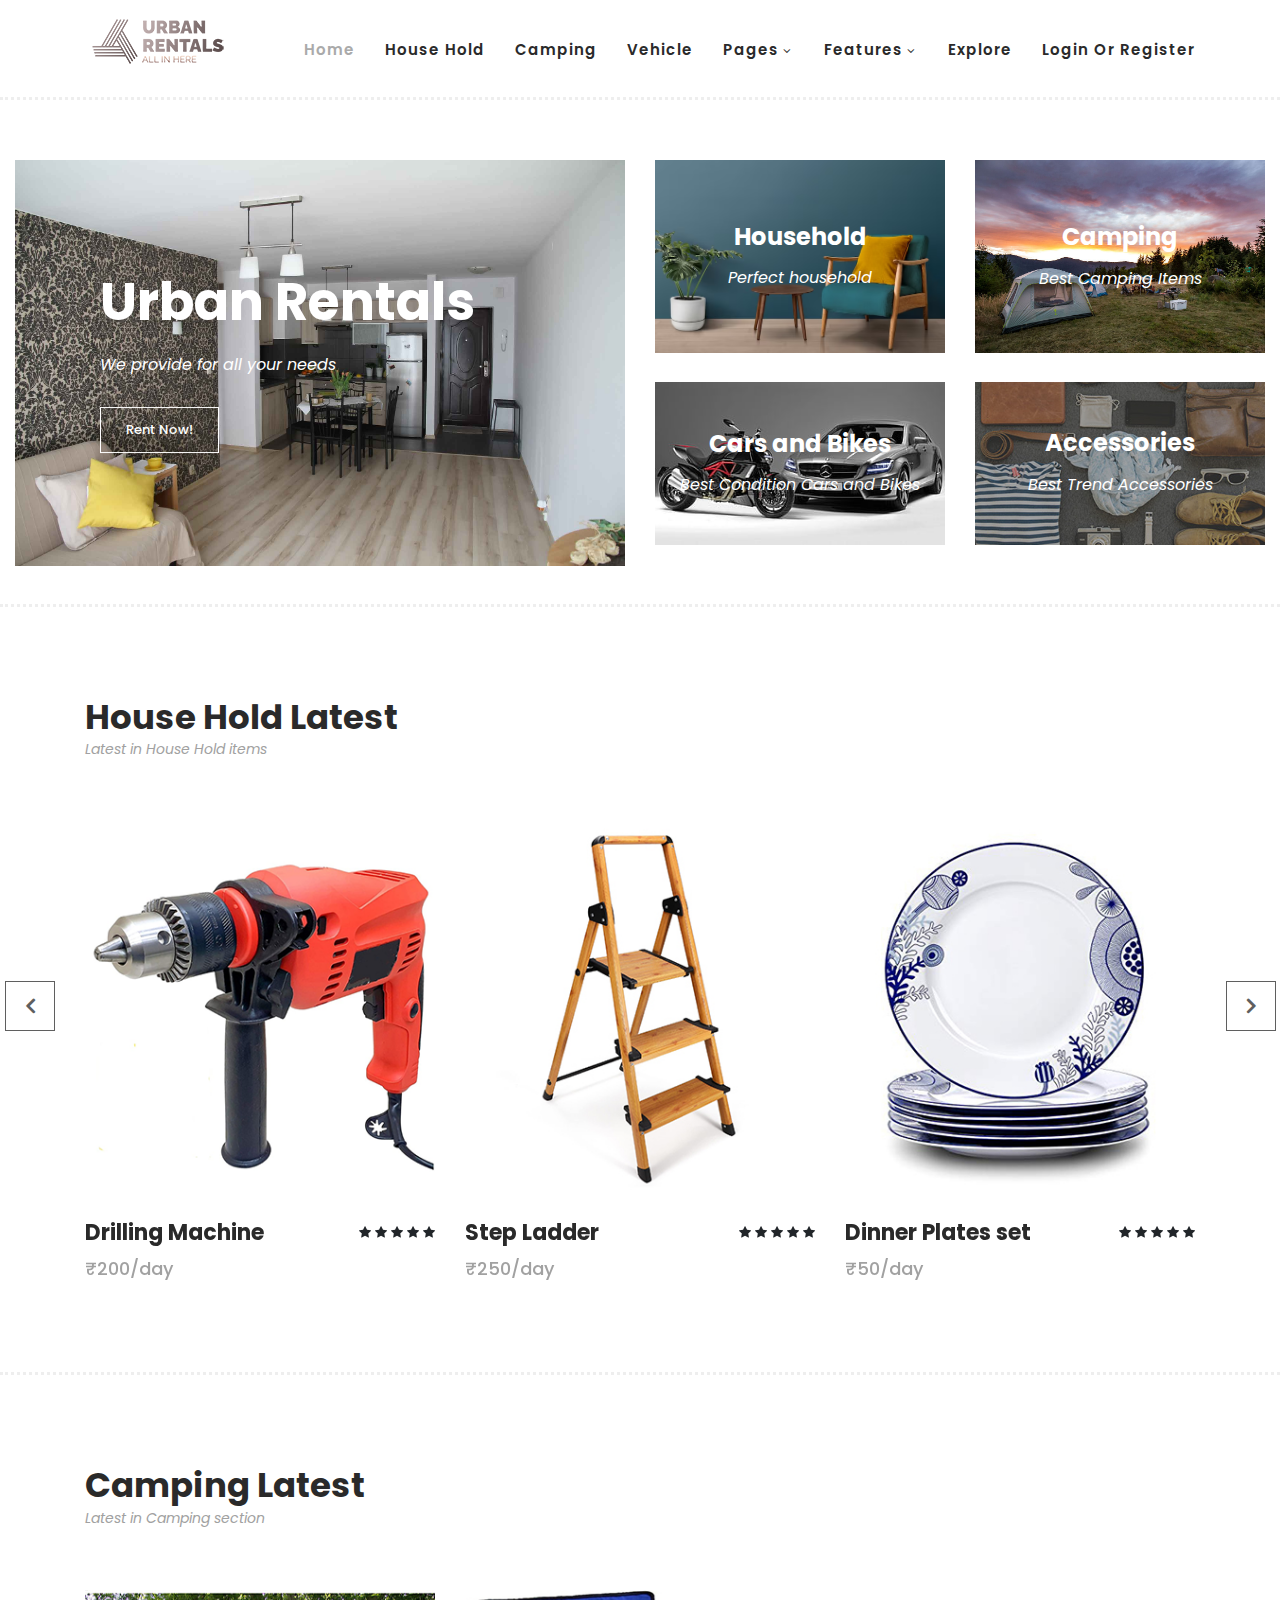
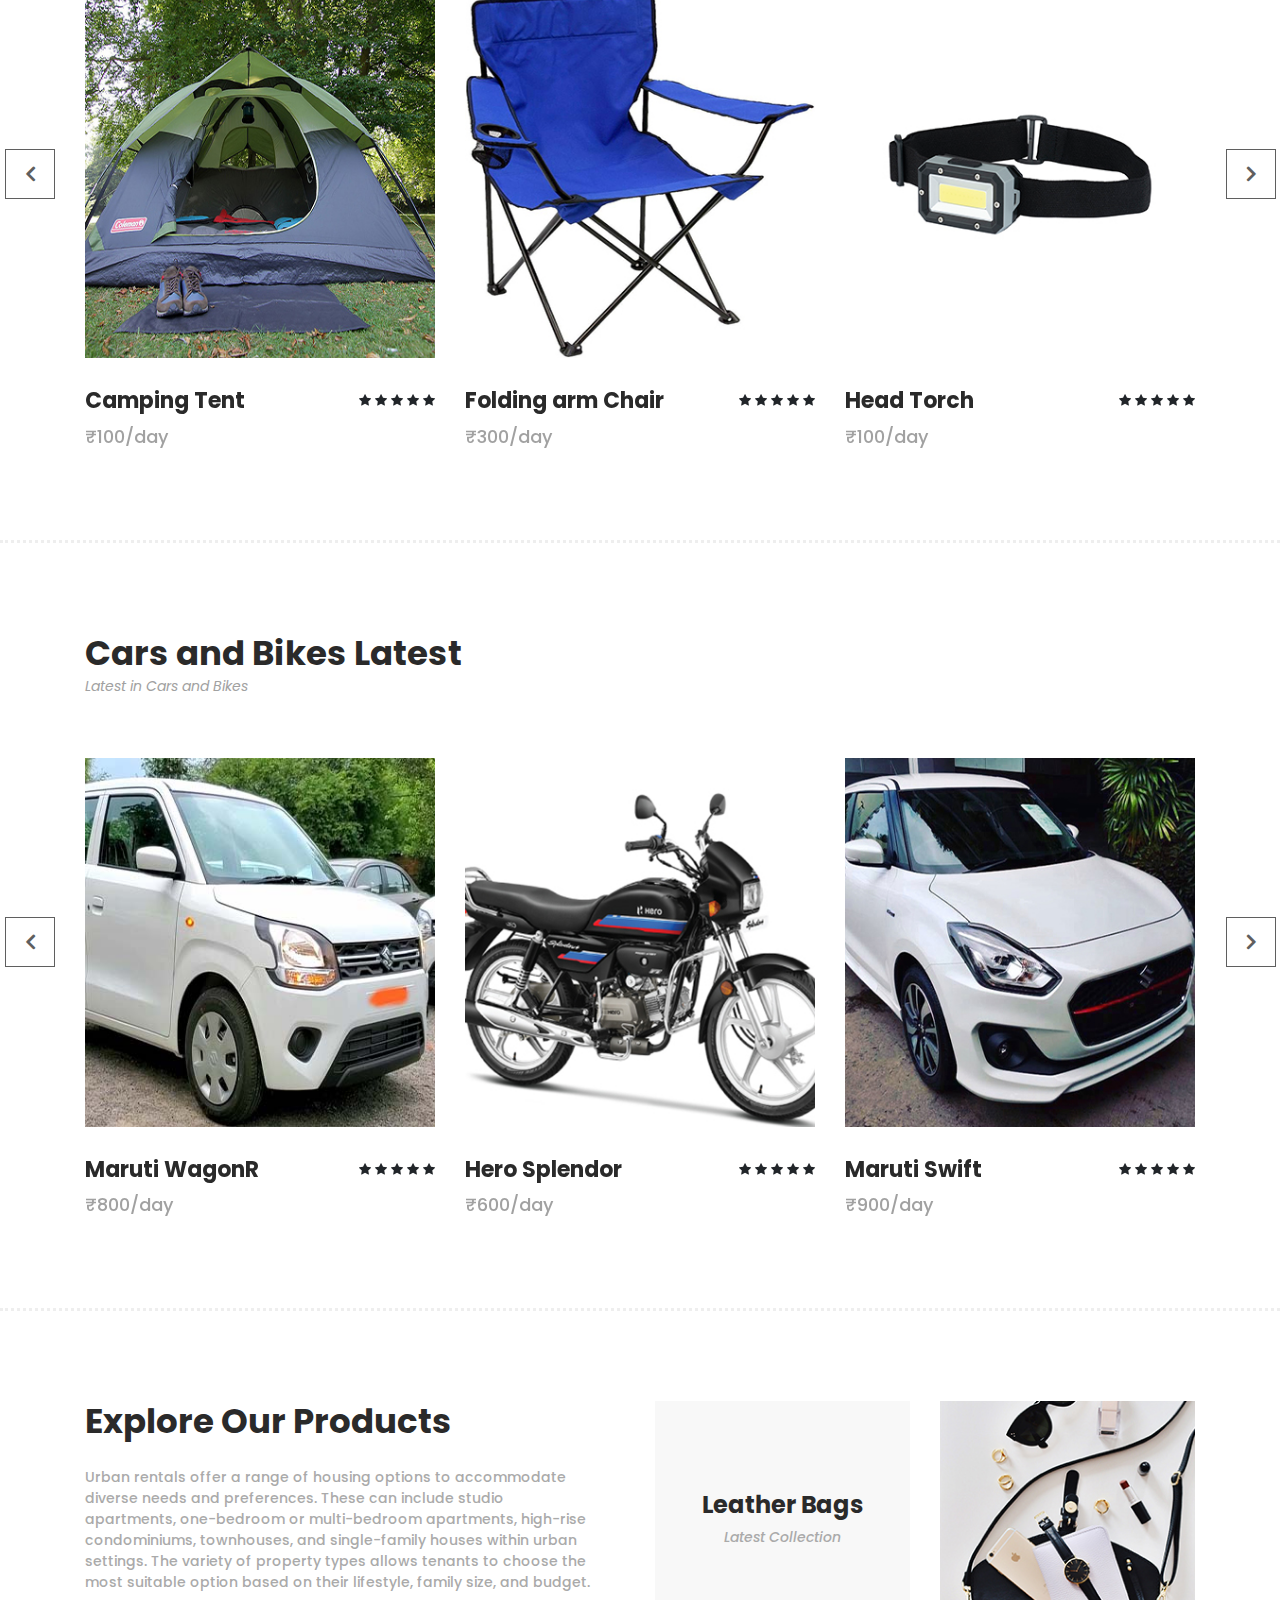
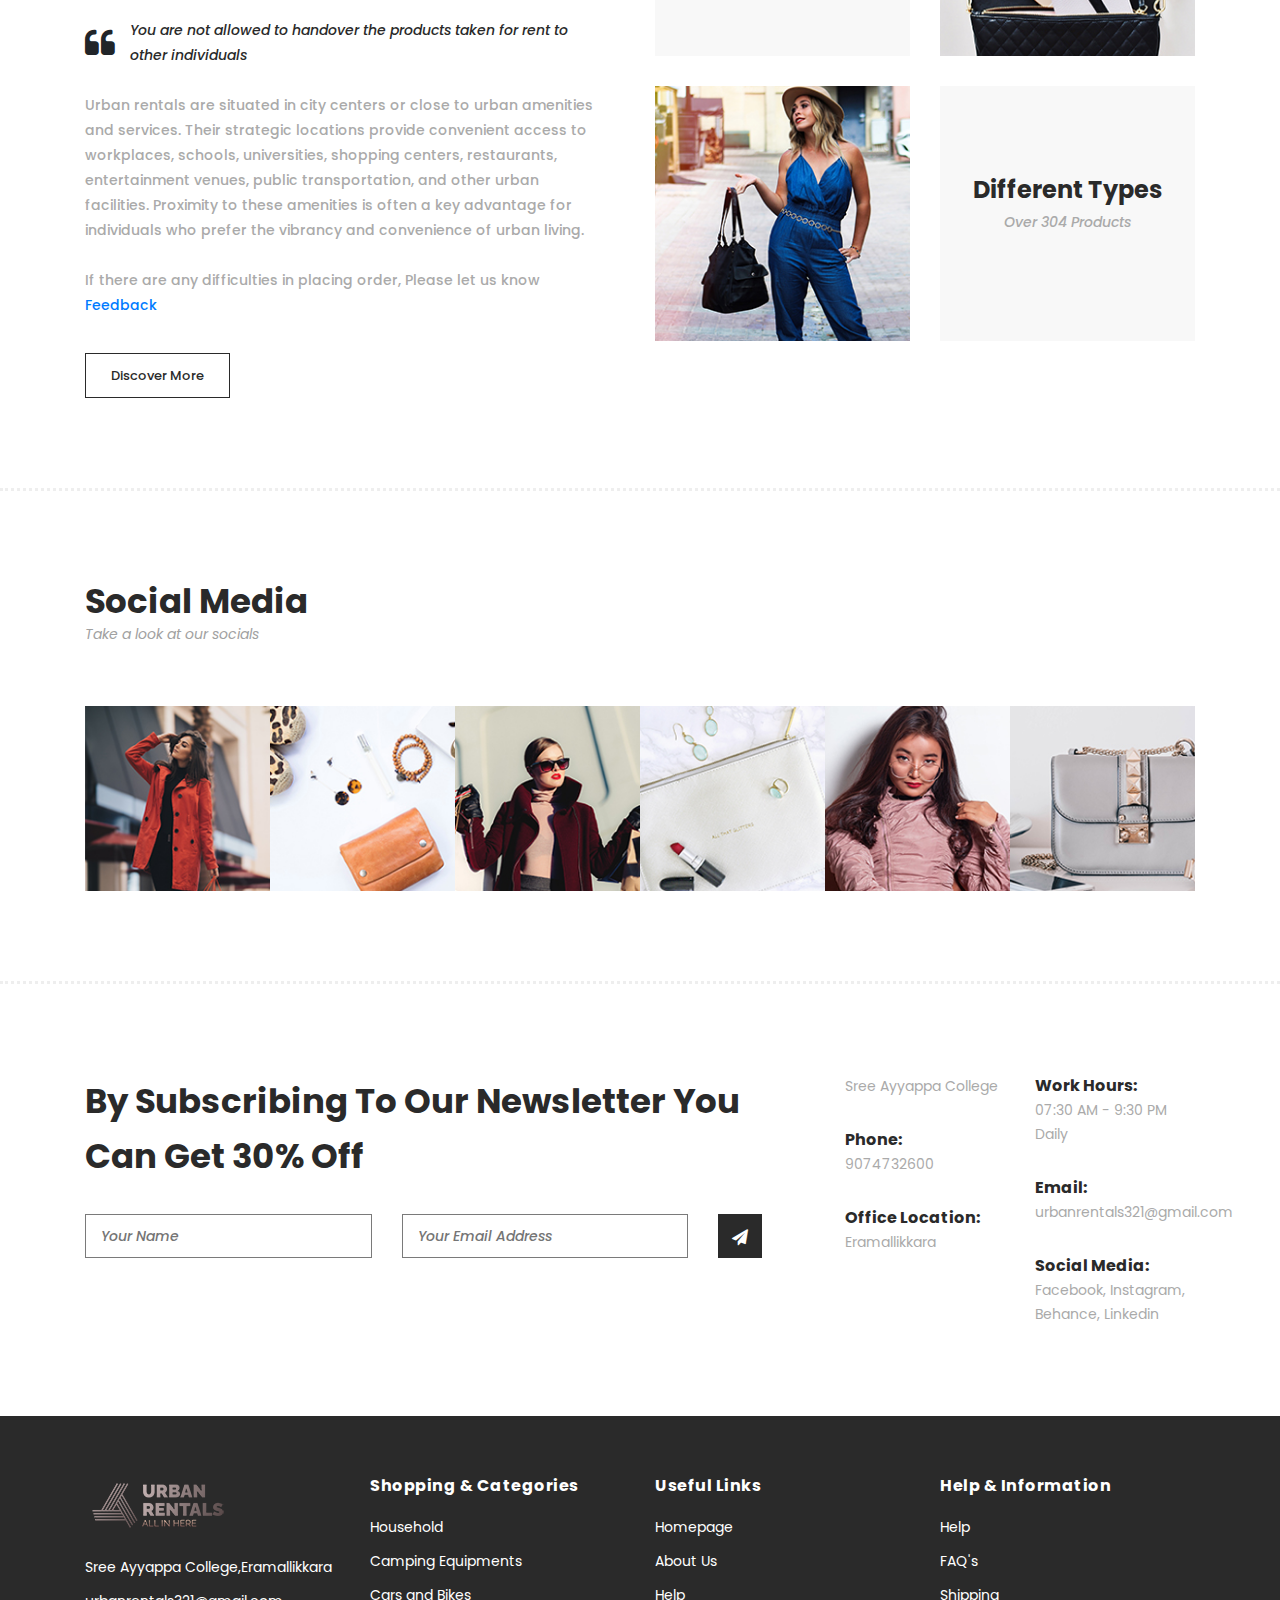
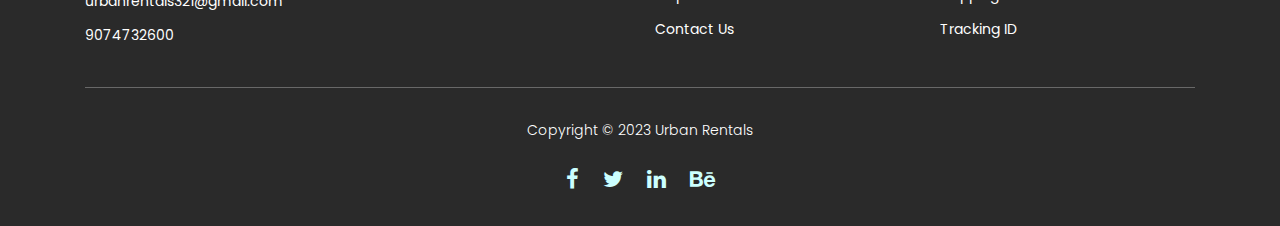
==== commit 05ab9346: "deleted:    assets/images/kid-01.jpg 	deleted:    assets/images/kid-02.jpg 	deleted:    assets/image" ====
--- a/index.html
+++ b/index.html
@@ -9,7 +9,7 @@
     <meta name="author" content="">
     <link href="https://fonts.googleapis.com/css?family=Poppins:100,200,300,400,500,600,700,800,900&display=swap" rel="stylesheet">
 
-    <title>Hexashop Ecommerce HTML CSS Template</title>
+    <title>Urban Rentals | Renting Platform</title>
 
 
     <!-- Additional CSS Files -->
@@ -64,10 +64,10 @@
                             <li class="submenu">
                                 <a href="javascript:;">Pages</a>
                                 <ul>
-                                    <li><a href="about.html">About Us</a></li>
-                                    <li><a href="products.html">Products</a></li>
-                                    <li><a href="single-product.html">Single Product</a></li>
-                                    <li><a href="contact.html">Contact Us</a></li>
+                                    <li><a href="">About Us</a></li>
+                                    <li><a href="product.html">Products</a></li>
+                                    <li><a href="">Single Product</a></li>
+                                    <li><a href="">Contact Us</a></li>
                                 </ul>
                             </li>
                             <li class="submenu">
@@ -126,7 +126,7 @@
                                                 <h4>Household</h4>
                                                 <p>Rent perfect furnitures and other household items at the lowest rate!</p>
                                                 <div class="main-border-button">
-                                                    <a href="#">Discover More</a>
+                                                    <a href="#men">Discover More</a>
                                                 </div>
                                             </div>
                                         </div>
@@ -146,7 +146,7 @@
                                                 <h4>Camping</h4>
                                                 <p>Rent perfect Camping Equipments for your picnics</p>
                                                 <div class="main-border-button">
-                                                    <a href="#">Discover More</a>
+                                                    <a href="#women">Discover More</a>
                                                 </div>
                                             </div>
                                         </div>
@@ -166,7 +166,7 @@
                                                 <h4>Cars and Bikes</h4>
                                                 <p>We Provide best Condition Cars and Bikes for rent.</p>
                                                 <div class="main-border-button">
-                                                    <a href="#">Discover More</a>
+                                                    <a href="#kids">Discover More</a>
                                                 </div>
                                             </div>
                                         </div>
@@ -184,7 +184,7 @@
                                         <div class="hover-content">
                                             <div class="inner">
                                                 <h4>Accessories</h4>
-                                                <p>Lorem ipsum dolor sit amet, conservisii ctetur adipiscing elit incid.</p>
+                                                <p>Best in class Accessories</p>
                                                 <div class="main-border-button">
                                                     <a href="#">Discover More</a>
                                                 </div>
@@ -223,9 +223,9 @@
                                 <div class="thumb">
                                     <div class="hover-content">
                                         <ul>
-                                            <li><a href="single-product.html"><i class="fa fa-eye"></i></a></li>
-                                            <li><a href="single-product.html"><i class="fa fa-star"></i></a></li>
-                                            <li><a href="single-product.html"><i class="fa fa-shopping-cart"></i></a></li>
+                                            <li><a href="product.html"><i class="fa fa-eye"></i></a></li>
+                                            <li><a href="product.html"><i class="fa fa-star"></i></a></li>
+                                            <li><a href="product.html"><i class="fa fa-shopping-cart"></i></a></li>
                                         </ul>
                                     </div>
                                     <img src="assets/images/hh-01.jpg" alt="">
@@ -246,9 +246,9 @@
                                 <div class="thumb">
                                     <div class="hover-content">
                                         <ul>
-                                            <li><a href="single-product.html"><i class="fa fa-eye"></i></a></li>
-                                            <li><a href="single-product.html"><i class="fa fa-star"></i></a></li>
-                                            <li><a href="single-product.html"><i class="fa fa-shopping-cart"></i></a></li>
+                                            <li><a href="product.html"><i class="fa fa-eye"></i></a></li>
+                                            <li><a href="product.html"><i class="fa fa-star"></i></a></li>
+                                            <li><a href="product.html"><i class="fa fa-shopping-cart"></i></a></li>
                                         </ul>
                                     </div>
                                     <img src="assets/images/hh-02.jpg" alt="">
@@ -269,15 +269,15 @@
                                 <div class="thumb">
                                     <div class="hover-content">
                                         <ul>
-                                            <li><a href="single-product.html"><i class="fa fa-eye"></i></a></li>
-                                            <li><a href="single-product.html"><i class="fa fa-star"></i></a></li>
-                                            <li><a href="single-product.html"><i class="fa fa-shopping-cart"></i></a></li>
+                                            <li><a href="product.html"><i class="fa fa-eye"></i></a></li>
+                                            <li><a href="product.html"><i class="fa fa-star"></i></a></li>
+                                            <li><a href="product.html"><i class="fa fa-shopping-cart"></i></a></li>
                                         </ul>
                                     </div>
                                     <img src="assets/images/hh-03.jpg" alt="">
                                 </div>
                                 <div class="down-content">
-                                    <h4>Dinner Plates</h4>
+                                    <h4>Dinner Plates set</h4>
                                     <span>₹50/day</span>
                                     <ul class="stars">
                                         <li><i class="fa fa-star"></i></li>
@@ -292,9 +292,9 @@
                                 <div class="thumb">
                                     <div class="hover-content">
                                         <ul>
-                                            <li><a href="single-product.html"><i class="fa fa-eye"></i></a></li>
-                                            <li><a href="single-product.html"><i class="fa fa-star"></i></a></li>
-                                            <li><a href="single-product.html"><i class="fa fa-shopping-cart"></i></a></li>
+                                            <li><a href="product.html"><i class="fa fa-eye"></i></a></li>
+                                            <li><a href="product.html"><i class="fa fa-star"></i></a></li>
+                                            <li><a href="product.html"><i class="fa fa-shopping-cart"></i></a></li>
                                         </ul>
                                     </div>
                                     <img src="assets/images/hh-04.jpg" alt="">
@@ -340,9 +340,9 @@
                                 <div class="thumb">
                                     <div class="hover-content">
                                         <ul>
-                                            <li><a href="single-product.html"><i class="fa fa-eye"></i></a></li>
-                                            <li><a href="single-product.html"><i class="fa fa-star"></i></a></li>
-                                            <li><a href="single-product.html"><i class="fa fa-shopping-cart"></i></a></li>
+                                            <li><a href="product.html"><i class="fa fa-eye"></i></a></li>
+                                            <li><a href="product.html"><i class="fa fa-star"></i></a></li>
+                                            <li><a href="product.html"><i class="fa fa-shopping-cart"></i></a></li>
                                         </ul>
                                     </div>
                                     <img src="assets/images/camp-tent.jpg" alt="">
@@ -363,9 +363,9 @@
                                 <div class="thumb">
                                     <div class="hover-content">
                                         <ul>
-                                            <li><a href="single-product.html"><i class="fa fa-eye"></i></a></li>
-                                            <li><a href="single-product.html"><i class="fa fa-star"></i></a></li>
-                                            <li><a href="single-product.html"><i class="fa fa-shopping-cart"></i></a></li>
+                                            <li><a href="product.html"><i class="fa fa-eye"></i></a></li>
+                                            <li><a href="product.html"><i class="fa fa-star"></i></a></li>
+                                            <li><a href="product.html"><i class="fa fa-shopping-cart"></i></a></li>
                                         </ul>
                                     </div>
                                     <img src="assets/images/camp-chair.jpg" alt="">
@@ -386,9 +386,9 @@
                                 <div class="thumb">
                                     <div class="hover-content">
                                         <ul>
-                                            <li><a href="single-product.html"><i class="fa fa-eye"></i></a></li>
-                                            <li><a href="single-product.html"><i class="fa fa-star"></i></a></li>
-                                            <li><a href="single-product.html"><i class="fa fa-shopping-cart"></i></a></li>
+                                            <li><a href="product.html"><i class="fa fa-eye"></i></a></li>
+                                            <li><a href="product.html"><i class="fa fa-star"></i></a></li>
+                                            <li><a href="product.html"><i class="fa fa-shopping-cart"></i></a></li>
                                         </ul>
                                     </div>
                                     <img src="assets/images/camp-torch.jpg" alt="">
@@ -409,9 +409,9 @@
                                 <div class="thumb">
                                     <div class="hover-content">
                                         <ul>
-                                            <li><a href="single-product.html"><i class="fa fa-eye"></i></a></li>
-                                            <li><a href="single-product.html"><i class="fa fa-star"></i></a></li>
-                                            <li><a href="single-product.html"><i class="fa fa-shopping-cart"></i></a></li>
+                                            <li><a href=""><i class="fa fa-eye"></i></a></li>
+                                            <li><a href=""><i class="fa fa-star"></i></a></li>
+                                            <li><a href=""><i class="fa fa-shopping-cart"></i></a></li>
                                         </ul>
                                     </div>
                                     <img src="assets/images/camp-mat.jpg" alt="">
@@ -457,9 +457,9 @@
                                 <div class="thumb">
                                     <div class="hover-content">
                                         <ul>
-                                            <li><a href="single-product.html"><i class="fa fa-eye"></i></a></li>
-                                            <li><a href="single-product.html"><i class="fa fa-star"></i></a></li>
-                                            <li><a href="single-product.html"><i class="fa fa-shopping-cart"></i></a></li>
+                                            <li><a href=""><i class="fa fa-eye"></i></a></li>
+                                            <li><a href=""><i class="fa fa-star"></i></a></li>
+                                            <li><a href=""><i class="fa fa-shopping-cart"></i></a></li>
                                         </ul>
                                     </div>
                                     <img src="assets/images/cb-wagon.jpg" alt="">
@@ -480,9 +480,9 @@
                                 <div class="thumb">
                                     <div class="hover-content">
                                         <ul>
-                                            <li><a href="single-product.html"><i class="fa fa-eye"></i></a></li>
-                                            <li><a href="single-product.html"><i class="fa fa-star"></i></a></li>
-                                            <li><a href="single-product.html"><i class="fa fa-shopping-cart"></i></a></li>
+                                            <li><a href=""><i class="fa fa-eye"></i></a></li>
+                                            <li><a href=""><i class="fa fa-star"></i></a></li>
+                                            <li><a href=""><i class="fa fa-shopping-cart"></i></a></li>
                                         </ul>
                                     </div>
                                     <img src="assets/images/cb-splend.jpg" alt="">
@@ -503,9 +503,9 @@
                                 <div class="thumb">
                                     <div class="hover-content">
                                         <ul>
-                                            <li><a href="single-product.html"><i class="fa fa-eye"></i></a></li>
-                                            <li><a href="single-product.html"><i class="fa fa-star"></i></a></li>
-                                            <li><a href="single-product.html"><i class="fa fa-shopping-cart"></i></a></li>
+                                            <li><a href="product.html"><i class="fa fa-eye"></i></a></li>
+                                            <li><a href="product.html"><i class="fa fa-star"></i></a></li>
+                                            <li><a href="product.html"><i class="fa fa-shopping-cart"></i></a></li>
                                         </ul>
                                     </div>
                                     <img src="assets/images/cb-swift.jpg" alt="">
@@ -526,9 +526,9 @@
                                 <div class="thumb">
                                     <div class="hover-content">
                                         <ul>
-                                            <li><a href="single-product.html"><i class="fa fa-eye"></i></a></li>
-                                            <li><a href="single-product.html"><i class="fa fa-star"></i></a></li>
-                                            <li><a href="single-product.html"><i class="fa fa-shopping-cart"></i></a></li>
+                                            <li><a href="product.html"><i class="fa fa-eye"></i></a></li>
+                                            <li><a href="product.html"><i class="fa fa-star"></i></a></li>
+                                            <li><a href="product.html"><i class="fa fa-shopping-cart"></i></a></li>
                                         </ul>
                                     </div>
                                     <img src="assets/images/cb-gt650.jpg" alt="">
@@ -560,14 +560,14 @@
                 <div class="col-lg-6">
                     <div class="left-content">
                         <h2>Explore Our Products</h2>
-                        <span>You are allowed to use this HexaShop HTML CSS template. You can feel free to modify or edit this layout. You can convert this template as any kind of ecommerce CMS theme as you wish.</span>
+                        <span>Urban rentals offer a range of housing options to accommodate diverse needs and preferences. These can include studio apartments, one-bedroom or multi-bedroom apartments, high-rise condominiums, townhouses, and single-family houses within urban settings. The variety of property types allows tenants to choose the most suitable option based on their lifestyle, family size, and budget. </span>
                         <div class="quote">
-                            <i class="fa fa-quote-left"></i><p>You are not allowed to redistribute this template ZIP file on any other website.</p>
-                        </div>
-                        <p>There are 5 pages included in this HexaShop Template and we are providing it to you for absolutely free of charge at our TemplateMo website. There are web development costs for us.</p>
-                        <p>If this template is beneficial for your website or business, please kindly <a rel="nofollow" href="https://paypal.me/templatemo" target="_blank">support us</a> a little via PayPal. Please also tell your friends about our great website. Thank you.</p>
+                            <i class="fa fa-quote-left"></i><p>You are not allowed to handover the products taken for rent to other individuals</p>
+                        </div>
+                        <p>Urban rentals are situated in city centers or close to urban amenities and services. Their strategic locations provide convenient access to workplaces, schools, universities, shopping centers, restaurants, entertainment venues, public transportation, and other urban facilities. Proximity to these amenities is often a key advantage for individuals who prefer the vibrancy and convenience of urban living.</p>
+                        <p>If there are any difficulties in placing order, Please let us know <a rel="nofollow" href="https://paypal.me/templatemo" target="_blank">Feedback</a></p>
                         <div class="main-border-button">
-                            <a href="products.html">Discover More</a>
+                            <a href="index.html">Discover More</a>
                         </div>
                     </div>
                 </div>
@@ -611,7 +611,7 @@
                 <div class="col-lg-12">
                     <div class="section-heading">
                         <h2>Social Media</h2>
-                        <span>Details to details is what makes Hexashop different from the other themes.</span>
+                        <span>Take a look at our socials</span>
                     </div>
                 </div>
             </div>
@@ -696,7 +696,7 @@
                 <div class="col-lg-8">
                     <div class="section-heading">
                         <h2>By Subscribing To Our Newsletter You Can Get 30% Off</h2>
-                        <span>Details to details is what makes Hexashop different from the other themes.</span>
+                        <span></span>
                     </div>
                     <form id="subscribe" action="" method="get">
                         <div class="row">
@@ -722,15 +722,15 @@
                     <div class="row">
                         <div class="col-6">
                             <ul>
-                                <li>Store Location:<br><span>Sunny Isles Beach, FL 33160, United States</span></li>
-                                <li>Phone:<br><span>010-020-0340</span></li>
-                                <li>Office Location:<br><span>North Miami Beach</span></li>
+                                <li><span>Sree Ayyappa College</span></li>
+                                <li>Phone:<br><span>9074732600</span></li>
+                                <li>Office Location:<br><span>Eramallikkara</span></li>
                             </ul>
                         </div>
                         <div class="col-6">
                             <ul>
                                 <li>Work Hours:<br><span>07:30 AM - 9:30 PM Daily</span></li>
-                                <li>Email:<br><span>info@company.com</span></li>
+                                <li>Email:<br><span>urbanrentals321@gmail.com</span></li>
                                 <li>Social Media:<br><span><a href="#">Facebook</a>, <a href="#">Instagram</a>, <a href="#">Behance</a>, <a href="#">Linkedin</a></span></li>
                             </ul>
                         </div>
@@ -748,21 +748,21 @@
                 <div class="col-lg-3">
                     <div class="first-item">
                         <div class="logo">
-                            <img src="assets/images/white-logo.png" alt="hexashop ecommerce templatemo">
+                            <img src="assets/images/logo-png.png" alt="hexashop ecommerce templatemo">
                         </div>
                         <ul>
-                            <li><a href="#">16501 Collins Ave, Sunny Isles Beach, FL 33160, United States</a></li>
-                            <li><a href="#">hexashop@company.com</a></li>
-                            <li><a href="#">010-020-0340</a></li>
+                            <li><a href="#">Sree Ayyappa College,Eramallikkara</a></li>
+                            <li><a href="#">urbanrentals321@gmail.com</a></li>
+                            <li><a href="#">9074732600</a></li>
                         </ul>
                     </div>
                 </div>
                 <div class="col-lg-3">
                     <h4>Shopping &amp; Categories</h4>
                     <ul>
-                        <li><a href="#">Men’s Shopping</a></li>
-                        <li><a href="#">Women’s Shopping</a></li>
-                        <li><a href="#">Kid's Shopping</a></li>
+                        <li><a href="#men">Household</a></li>
+                        <li><a href="#women">Camping Equipments</a></li>
+                        <li><a href="#kids">Cars and Bikes</a></li>
                     </ul>
                 </div>
                 <div class="col-lg-3">
@@ -785,9 +785,8 @@
                 </div>
                 <div class="col-lg-12">
                     <div class="under-footer">
-                        <p>Copyright © 2022 HexaShop Co., Ltd. All Rights Reserved. 
+                        <p>Copyright © 2023 Urban Rentals
                         
-                        <br>Design: <a href="https://templatemo.com" target="_parent" title="free css templates">TemplateMo</a></p>
                         <ul>
                             <li><a href="#"><i class="fa fa-facebook"></i></a></li>
                             <li><a href="#"><i class="fa fa-twitter"></i></a></li>
